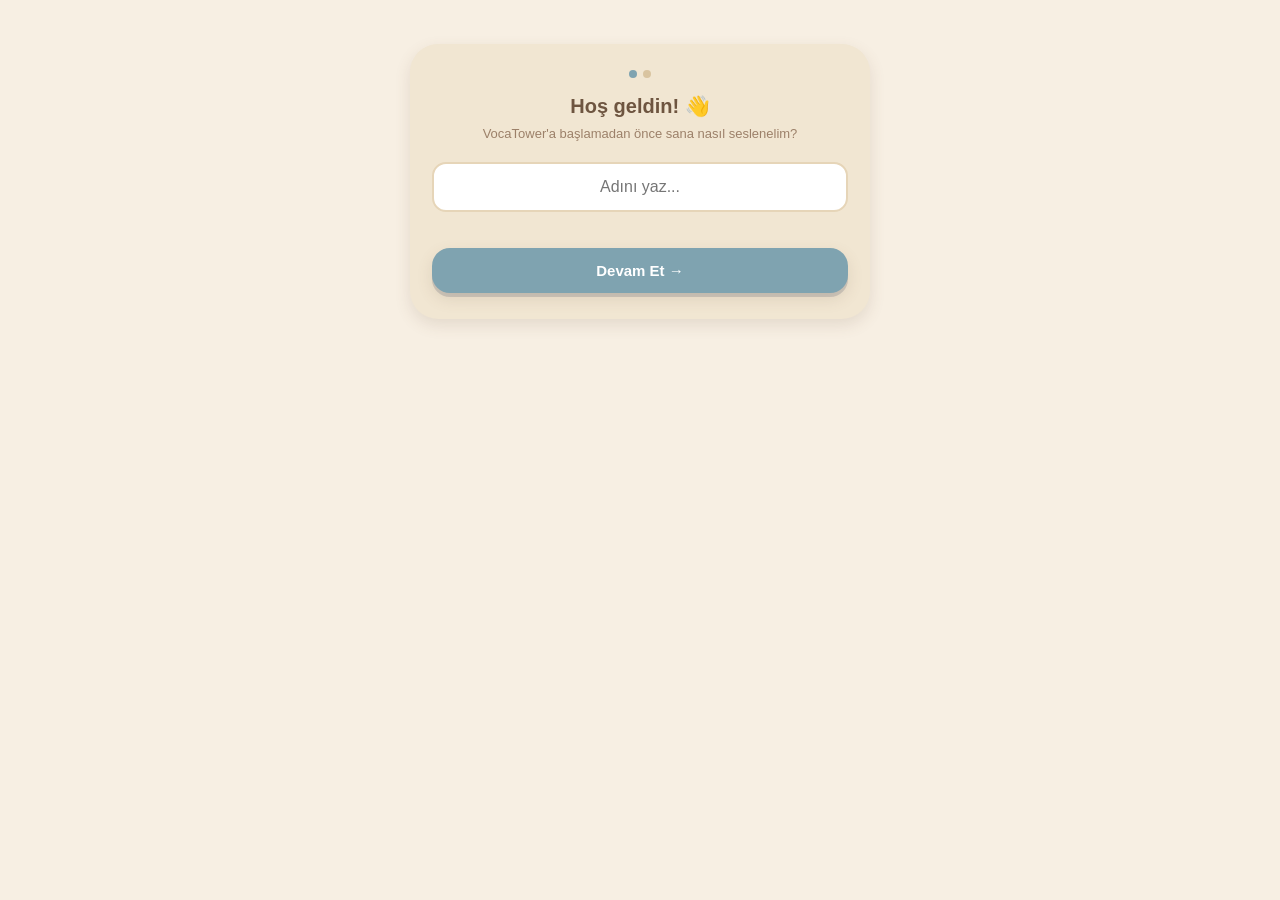
==== game/index.html @ 61311dfa "feat: add global manual difficulty levels" ====
<!DOCTYPE html>
<html lang="tr">
<head>
<meta charset="UTF-8">
<meta name="viewport" content="width=device-width, initial-scale=1.0">
<title>VocaTower — Kelime Kulesi</title>
<link rel="stylesheet" href="../assets/css/frei-games-design-system.css">
<style>
  /* Frei Games kil (clay) tasarım sistemi tokenlarına eşlenir — bkz.
     assets/css/frei-games-design-system.css. Eski değişken adları (--bg,
     --card, --ink vb.) korunur çünkü onlarca bileşen zaten bunları
     kullanıyor; sadece tanımları yeni tokenlara işaret eder. */
  :root{
    --bg:var(--fg-bg-app); --card:var(--fg-bg-surface); --ink:var(--fg-text-primary); --ink-soft:var(--fg-text-secondary);
    --blue:var(--fg-accent-secondary); --green:var(--fg-accent-tertiary); --purple:var(--fg-accent-quaternary); --amber:var(--fg-accent-gold);
    --red-soft:var(--fg-state-error); --radius:var(--fg-radius-lg); --shadow:var(--fg-shadow-md);
  }
  *{margin:0;padding:0;box-sizing:border-box;-webkit-tap-highlight-color:transparent;}
  body{font-family:Inter,'Segoe UI',Roboto,Arial,sans-serif;background:var(--bg);color:var(--ink);min-height:100vh;display:flex;justify-content:center;}
  #app{width:100%;max-width:560px;padding:16px 16px 40px;}
  .hidden{display:none !important;}
  .sr-only{position:absolute;width:1px;height:1px;padding:0;margin:-1px;overflow:hidden;clip:rect(0,0,0,0);white-space:nowrap;border:0;}

  /* Profile Header: one identity row (avatar + name/level) plus one
     stats row (resource pills grouped tightly, status indicators grouped
     tightly, separated from each other) — same markup reflows at every
     width via flex-wrap, no separate mobile/desktop structure. */
  .topbar{display:flex;flex-wrap:wrap;align-items:center;gap:12px 14px;background:var(--card);border-radius:var(--radius);padding:14px 16px;box-shadow:var(--shadow);margin-bottom:14px;}
  .tb-identity{display:flex;align-items:center;gap:12px;flex:1 1 auto;min-width:0;}
  .avatar{width:56px;height:56px;border-radius:50%;object-fit:cover;border:2.5px solid #D9C4A0;flex-shrink:0;background:#EFE0C8;display:flex;align-items:center;justify-content:center;overflow:hidden;}
  .avatar img{width:100%;height:100%;object-fit:cover;display:block;}
  .topbar .who{flex:1;min-width:0;}
  .topbar .name{margin:0;font-weight:700;font-size:16px;line-height:1.25;overflow:hidden;text-overflow:ellipsis;white-space:nowrap;}
  .topbar .lvl{margin:2px 0 0;font-size:12px;color:var(--ink-soft);line-height:1.3;}
  .tb-stats{display:flex;flex-wrap:wrap;align-items:center;justify-content:space-between;gap:10px;flex:1 1 100%;}
  .tb-resources{display:flex;flex-wrap:wrap;align-items:center;gap:8px;}
  .tb-status{display:flex;flex-wrap:wrap;align-items:center;gap:8px;}
  .xp-pill{background:#F0EBDD;border-radius:14px;padding:6px 12px;font-size:13px;font-weight:700;color:#7C5C1C;white-space:nowrap;}
  .gold-pill{background:#FFF3D9;border-radius:14px;padding:6px 12px;font-size:13px;font-weight:700;color:#7A510C;white-space:nowrap;}
  .badge-pill{background:#EAF5EF;border-radius:14px;padding:6px 12px;font-size:13px;font-weight:700;color:#3E7A5A;white-space:nowrap;}
  .settings-btn{border:none;background:#EFE0C8;width:38px;height:38px;border-radius:12px;font-size:16px;cursor:pointer;flex-shrink:0;}

  /* ---------- İLK KURULUM (ONBOARDING) ---------- */
  .onb-wrap{max-width:460px;margin:24px auto;background:var(--card);border-radius:var(--radius);box-shadow:var(--shadow);padding:26px 22px;text-align:center;}
  .onb-wrap h1{font-size:20px;margin-bottom:6px;}
  .onb-wrap .onb-sub{font-size:13px;color:var(--ink-soft);margin-bottom:18px;line-height:1.5;}
  .onb-step{display:none;}
  .onb-step.on{display:block;}
  .onb-input{width:100%;border:2.5px solid #E6D5B8;border-radius:14px;padding:14px;font-size:16px;font-family:inherit;text-align:center;color:var(--ink);}
  .onb-input:focus{outline:none;border-color:var(--blue);box-shadow:0 0 0 3px rgba(74,110,155,.3);}
  .onb-error{min-height:20px;color:var(--red-soft);font-weight:700;font-size:13px;margin-top:8px;}
  .difficulty-setting{margin:18px 0 4px;padding:14px;border:1px solid var(--fg-border-soft,#E2D3BC);border-radius:18px;background:var(--fg-bg-surface-sunken,#F4EADB);text-align:left;}
  .difficulty-setting legend{padding:0 6px;font-size:14px;font-weight:800;color:var(--ink);}
  .difficulty-options{display:grid;grid-template-columns:repeat(3,1fr);gap:8px;}
  .difficulty-option{display:flex;align-items:flex-start;gap:7px;min-height:52px;padding:9px 8px;border-radius:13px;background:var(--fg-bg-surface,#FFF9EF);cursor:pointer;}
  .difficulty-option input{margin:3px 0 0;accent-color:var(--blue);}
  .difficulty-option span{display:flex;flex-direction:column;font-size:12px;font-weight:800;line-height:1.25;}
  .difficulty-option small{margin-top:2px;color:var(--ink-soft);font-size:10px;font-weight:600;}
  .onb-preview{display:flex;flex-direction:column;align-items:center;gap:8px;margin:6px 0 18px;}
  .onb-preview .avatar{width:88px;height:88px;border-width:3px;}
  .avatar-grid{display:grid;grid-template-columns:repeat(4,1fr);gap:10px;margin:14px 0;}
  .avatar-opt{border:2.5px solid #E6D5B8;background:#F1E6D2;border-radius:16px;padding:6px;cursor:pointer;display:flex;align-items:center;justify-content:center;transition:border-color .15s,transform .1s;overflow:hidden;}
  .avatar-opt img{width:100%;height:100%;object-fit:cover;display:block;border-radius:10px;}
  .avatar-opt:hover{transform:scale(1.04);}
  .avatar-opt[aria-checked="true"]{border-color:var(--blue);background:#F3E4C8;box-shadow:0 0 0 3px rgba(74,110,155,.3);}
  .avatar-opt:focus-visible{outline:2.5px solid var(--blue);outline-offset:2px;}
  .onb-steps-dots{display:flex;justify-content:center;gap:6px;margin-bottom:16px;}
  .onb-steps-dots span{width:8px;height:8px;border-radius:50%;background:#D9C4A0;}
  .onb-steps-dots span.on{background:var(--blue);}

  /* ---------- ROZETLER ---------- */
  .ach-grid{display:grid;grid-template-columns:repeat(2,1fr);gap:12px;}
  .ach-card{background:var(--fg-bg-surface,var(--card));border-radius:var(--fg-radius-lg,18px);box-shadow:var(--fg-shadow-md,var(--shadow));padding:14px;text-align:center;}
  .ach-card .ach-icon{font-size:34px;margin-bottom:6px;}
  .ach-card .ach-icon-img{width:64px;height:64px;object-fit:contain;margin-bottom:6px;filter:drop-shadow(0 3px 4px rgba(110,85,64,.18));}
  .ach-card .ach-title{font-weight:700;font-size:13.5px;margin-bottom:3px;}
  .ach-card .ach-desc{font-size:11px;color:var(--ink-soft);line-height:1.4;min-height:30px;}
  .ach-card .ach-progress{font-size:11px;color:var(--blue);font-weight:700;margin-top:6px;}
  .ach-card .ach-date{font-size:10px;color:var(--ink-soft);margin-top:4px;}
  .ach-card.locked{background:var(--fg-bg-surface-sunken,#E6D5B8);}
  .ach-card.locked .ach-icon-img,.ach-card.locked .ach-icon{opacity:.55;filter:grayscale(.6);}
  .ach-card.locked .ach-title{color:var(--ink-soft);}
  .ach-summary{text-align:center;font-size:13px;color:var(--ink-soft);margin-bottom:12px;font-weight:700;}
  .feedback-link{text-align:center;margin-top:18px;}
  .feedback-link a{color:var(--blue);font-weight:700;font-size:13px;text-decoration:none;}
  .feedback-link a:hover{text-decoration:underline;}
  @media (min-width:700px){ .ach-grid{grid-template-columns:repeat(4,1fr);} }

  /* ---------- BİNA YOLCULUĞU ---------- */
  .bj-summary{text-align:center;margin-bottom:16px;}
  .bj-summary .bj-pct{font-size:32px;font-weight:800;color:var(--blue);}
  .bj-summary .bj-sub{font-size:12.5px;color:var(--ink-soft);margin-top:2px;}
  .bj-list{display:flex;flex-direction:column;gap:10px;}
  .bj-card{background:var(--card);border-radius:18px;box-shadow:var(--shadow);padding:14px 16px;display:flex;align-items:center;gap:14px;}
  .bj-card.current{border:2px solid var(--blue);}
  .bj-card.done{opacity:.75;}
  .bj-card.locked{opacity:.45;filter:grayscale(.6);}
  .bj-icon{font-size:30px;width:42px;text-align:center;flex-shrink:0;}
  .bj-info{flex:1;min-width:0;}
  .bj-name{font-weight:700;font-size:14px;}
  .bj-city{font-size:11px;color:var(--ink-soft);margin-bottom:6px;}
  .bj-bar{height:8px;border-radius:5px;background:#E6D5B8;overflow:hidden;}
  .bj-bar-fill{height:100%;background:var(--blue);border-radius:5px;transition:width .4s;}
  .bj-floors{font-size:10.5px;color:var(--ink-soft);margin-top:4px;font-weight:700;}
  .bj-status{font-size:20px;flex-shrink:0;}

  /* ---------- KELİME TEKRARI ---------- */
  .rv-summary{text-align:center;font-size:13px;color:var(--ink-soft);margin-bottom:12px;font-weight:700;}
  .rv-list{display:flex;flex-direction:column;gap:10px;}
  .rv-card{background:var(--card);border-radius:18px;box-shadow:var(--shadow);padding:14px 16px;}
  .rv-word{font-weight:800;font-size:17px;}
  .rv-tr{font-size:13px;color:var(--ink-soft);margin-top:2px;}
  .rv-ex{font-size:12.5px;margin-top:8px;line-height:1.5;}
  .rv-ex .rv-ex-en{font-style:italic;}
  .rv-ex .rv-ex-tr{color:var(--ink-soft);}
  .rv-meta{display:flex;gap:8px;margin-top:8px;font-size:10.5px;color:var(--ink-soft);}
  .rv-empty{text-align:center;padding:40px 16px;color:var(--ink-soft);}

  .badge-unlock-card{padding-top:34px;}
  .badge-unlock-icon{font-size:54px;margin-bottom:6px;animation:badgePop .6s cubic-bezier(.2,.9,.3,1.3);}
  .badge-unlock-icon-img{width:88px;height:88px;object-fit:contain;margin-bottom:6px;animation:badgePop .6s cubic-bezier(.2,.9,.3,1.3);filter:drop-shadow(0 4px 6px rgba(110,85,64,.2));}
  @keyframes badgePop{0%{transform:scale(0) rotate(-15deg);opacity:0}60%{transform:scale(1.15) rotate(6deg);opacity:1}100%{transform:scale(1) rotate(0)}}
  .badge-unlock-title{font-size:18px;font-weight:700;color:var(--blue);margin:4px 0;}
  .badge-unlock-reward{font-size:15px;font-weight:700;color:#7A510C;margin-top:10px;}

  /* ---------- SONUÇ EKRANI v3 (tüm oyunlarda TEK paylaşılan bitiş ekranı,
     tüm modlar dahil Gökdelen Bilgini — ayrıcalıklı ikinci bir tasarım yok) ---------- */
  .result-wrap{position:relative;padding:50px 6px 20px;max-width:460px;margin:0 auto;}
  .rc-confetti{position:absolute;inset:0;pointer-events:none;overflow:visible;}
  .rc-confetti span{position:absolute;width:9px;height:20px;border-radius:6px;opacity:.9;animation:confettiFloat 3.4s ease-in-out infinite;}
  .rc-confetti span:nth-child(1){left:1%;top:10%;background:#7FA3B0;transform:rotate(-20deg);animation-delay:0s;}
  .rc-confetti span:nth-child(2){left:9%;top:34%;background:#E0AE4D;transform:rotate(15deg);animation-delay:.25s;}
  .rc-confetti span:nth-child(3){left:3%;top:58%;background:#E08A5B;transform:rotate(-30deg);animation-delay:.5s;}
  .rc-confetti span:nth-child(4){left:13%;top:78%;background:#8FAE87;transform:rotate(24deg);animation-delay:.75s;}
  .rc-confetti span:nth-child(5){left:24%;top:6%;background:#B3A1C7;transform:rotate(-12deg);animation-delay:1s;}
  .rc-confetti span:nth-child(6){right:1%;top:9%;background:#E08A5B;transform:rotate(18deg);animation-delay:.1s;}
  .rc-confetti span:nth-child(7){right:8%;top:32%;background:#7FA3B0;transform:rotate(-24deg);animation-delay:.4s;}
  .rc-confetti span:nth-child(8){right:2%;top:56%;background:#B3A1C7;transform:rotate(30deg);animation-delay:.65s;}
  .rc-confetti span:nth-child(9){right:12%;top:76%;background:#E0AE4D;transform:rotate(-16deg);animation-delay:.9s;}
  .rc-confetti span:nth-child(10){right:22%;top:4%;background:#8FAE87;transform:rotate(20deg);animation-delay:1.2s;}
  .rc-confetti span:nth-child(11){left:38%;top:1%;background:#E0AE4D;transform:rotate(-22deg);animation-delay:.35s;}
  .rc-confetti span:nth-child(12){right:36%;top:2%;background:#7FA3B0;transform:rotate(26deg);animation-delay:.85s;}
  .rc-confetti span:nth-child(13){left:18%;top:90%;background:#E08A5B;transform:rotate(12deg);animation-delay:1.1s;}
  .rc-confetti span:nth-child(14){right:18%;top:92%;background:#B3A1C7;transform:rotate(-18deg);animation-delay:1.4s;}
  @keyframes confettiFloat{0%,100%{transform:translateY(0) rotate(var(--r,0deg));}50%{transform:translateY(-8px) rotate(var(--r,0deg));}}

  .result-card{position:relative;background:var(--fg-bg-surface,var(--card));border-radius:34px;box-shadow:0 4px 0 rgba(110,85,64,.14),0 18px 36px rgba(110,85,64,.2);padding:56px 22px 24px;text-align:center;animation:cardIn .35s cubic-bezier(.2,.9,.3,1.2);}
  .rc-badge{position:absolute;top:-40px;left:50%;transform:translateX(-50%);width:84px;height:84px;border-radius:50%;background:var(--fg-bg-surface,#fff);box-shadow:0 4px 0 rgba(110,85,64,.16),0 10px 18px rgba(110,85,64,.26);display:flex;align-items:center;justify-content:center;border:5px solid var(--fg-bg-app,var(--bg));}
  .rc-badge-emoji{font-size:38px;}
  .rc-badge-img{width:56px;height:56px;object-fit:contain;}
  .rc-title{font-size:23px;font-weight:800;color:var(--ink);margin-bottom:8px;line-height:1.3;}
  .rc-stat{font-size:15px;color:var(--ink-soft);font-weight:700;margin-bottom:14px;}

  /* performans özeti: doğru/toplam + doğruluk yüzdesi (toplam mevcutsa) */
  .rc-perf{display:flex;flex-direction:column;align-items:center;margin-bottom:18px;}
  .rc-perf-frac{font-size:32px;font-weight:800;color:var(--ink);line-height:1;}
  .rc-perf-slash{margin:0 4px;color:var(--ink-soft);font-weight:600;}
  .rc-perf-label{font-size:12px;color:var(--ink-soft);font-weight:700;margin-top:2px;}
  .rc-perf-acc{margin-top:6px;display:inline-block;font-size:13px;font-weight:800;color:#7A510C;background:#FFF3D9;border-radius:999px;padding:3px 12px;}

  /* kazanılan XP/Altın: toplam öne çıkar, döküm ikincil kalır */
  .rc-rewards{margin-bottom:14px;}
  .rc-reward-row{display:flex;gap:10px;justify-content:center;flex-wrap:wrap;margin-bottom:8px;}
  .rc-reward-chip{display:flex;align-items:center;gap:6px;background:var(--fg-bg-surface-sunken,#F1E6D2);border-radius:999px;padding:8px 16px;font-size:16px;font-weight:800;box-shadow:inset 0 1px 3px rgba(110,85,64,.08);}
  .rc-reward-chip-icon{font-size:17px;}
  .rc-reward-chip--xp{color:var(--fg-accent-tertiary,var(--green));}
  .rc-reward-chip--gold{color:#7A510C;}
  .rc-reward-detail{font-size:12.5px;color:var(--ink-soft);font-weight:600;display:flex;flex-direction:column;gap:2px;padding:0 6px;}
  .rc-reward-detail .rw-line{display:flex;justify-content:space-between;gap:8px;padding:2px 0;}

  /* ilerleme: kule (bina) ilerlemesi ile kelime hedefi ilerlemesi ayrı ayrı */
  .rc-progress-section{background:var(--fg-bg-surface-sunken,#F1E6D2);border-radius:22px;padding:16px 18px;margin-bottom:14px;text-align:center;box-shadow:inset 0 1px 3px rgba(110,85,64,.08);}
  .rc-motiv{font-size:14px;font-weight:800;margin-bottom:12px;line-height:1.4;color:var(--ink);}
  .rc-progress-block{text-align:left;margin-bottom:12px;}
  .rc-progress-block:last-child{margin-bottom:0;}
  .rc-progress-head{display:flex;align-items:center;gap:6px;font-size:12.5px;font-weight:800;color:var(--ink);margin-bottom:5px;}
  .rc-progress-icon{font-size:14px;flex-shrink:0;}
  .rc-progress-title{flex:1;min-width:0;overflow:hidden;text-overflow:ellipsis;white-space:nowrap;}
  .rc-progress-pct{color:var(--ink-soft);font-weight:700;flex-shrink:0;}
  .rc-bar{height:14px;border-radius:999px;background:var(--fg-bg-surface,#E6D5B8);overflow:hidden;box-shadow:inset 0 2px 4px rgba(110,85,64,.14);}
  .rc-bar-fill{display:block;height:100%;border-radius:999px;width:0%;transition:width 1s cubic-bezier(.2,.8,.3,1);}
  .rc-bar-fill--tower{background:linear-gradient(90deg,#B3A1C7,#8FAE87);}
  .rc-bar-fill--words{background:linear-gradient(90deg,#72B396,#9BD0B6);}
  .rc-progress-caption{font-size:11.5px;font-weight:700;margin-top:5px;color:var(--ink-soft);}
  .rc-remaining{font-size:11.5px;font-weight:700;margin-top:5px;color:var(--ink);}

  .rc-cta{margin-top:6px;font-size:17px;min-height:44px;}
  .rc-cta:focus-visible{outline:3px solid var(--blue);outline-offset:2px;}

  @media (prefers-reduced-motion:reduce){
    .rc-confetti span{animation:none;}
    .result-card{animation:none;}
    .rc-bar-fill{transition:none;}
  }

  .tower-card{background:linear-gradient(180deg,#D9CDEA 0%,#F7EFE3 100%);border-radius:var(--radius);box-shadow:var(--shadow);padding:20px 18px;margin-bottom:16px;display:flex;gap:20px;align-items:center;overflow:hidden;position:relative;}
  .tower-card::before{content:'';position:absolute;top:-30px;right:-30px;width:110px;height:110px;border-radius:50%;background:radial-gradient(circle,#FFF3D9 0%,transparent 70%);opacity:.8;}
  .bk-wrap{display:flex;flex-direction:column;align-items:center;flex-shrink:0;position:relative;z-index:1;}
  .bk{width:96px;height:238px;}
  .bk-ghost{fill:#EDE0CB;stroke:#D8C6AA;stroke-width:1;}
  .bk-fill{fill:url(#bkGrad);}
  #bkClipRect{transition:y 1.1s cubic-bezier(.2,.8,.3,1), height 1.1s cubic-bezier(.2,.8,.3,1);}
  /* Tower Progress Card caption: explicit hierarchy so the primary
     progress value (floor count) reads first, current building second,
     overall % third — no reliance on default element margins. */
  .bk-cap{margin:10px 0 0;max-width:96px;text-align:center;}
  .bk-floor-line{font-size:20px;font-weight:800;color:var(--ink);line-height:1.15;}
  .bk-floor-unit{margin-left:4px;font-size:11.5px;font-weight:700;color:var(--ink-soft);}
  .bk-building-line{margin:4px 0 0;font-size:12.5px;font-weight:700;color:var(--ink);line-height:1.3;}
  .bk-pct-line{margin:2px 0 0;font-size:11px;font-weight:700;color:var(--ink-soft);}
  .tower-info{flex:1;min-width:0;position:relative;z-index:1;}
  .tower-info h2{margin:0 0 6px;font-size:18px;line-height:1.25;}
  .tower-info p{margin:0 0 12px;font-size:13px;color:var(--ink-soft);line-height:1.55;}
  .tower-info b{color:var(--blue);}

  .goal-line{margin:0;padding-top:10px;border-top:1px solid var(--fg-border-soft,transparent);}
  .goal-text{margin:0 0 5px;font-size:12.5px;font-weight:700;}
  .goal-bar{height:14px;background:#EDE0CB;border-radius:8px;overflow:hidden;}
  .goal-fill{height:100%;border-radius:8px;background:linear-gradient(90deg,#72B396,#9BD0B6);width:0%;transition:width 1.2s cubic-bezier(.2,.8,.3,1);position:relative;}

  .grid{display:grid;grid-template-columns:1fr 1fr;gap:14px;}
  /* ---------- VTGameCard: single reusable game-mode card, used by
     every mode on the Home grid (see VTGameCard() in JS). Spacing below
     is fully explicit (no reliance on default h3/p browser margins) so
     the vertical rhythm is deliberate and consistent on every card. ---------- */
  .cat{position:relative;border:none;cursor:pointer;text-align:left;background:var(--fg-bg-surface,var(--card));border-radius:var(--fg-radius-lg,var(--radius));padding:16px;box-shadow:var(--fg-shadow-md,var(--shadow));display:flex;flex-direction:column;transition:transform .12s ease,box-shadow .12s ease;font-family:inherit;color:var(--ink);border:1px solid var(--fg-border-soft,transparent);}
  .cat:active{transform:scale(.96) translateY(1px);box-shadow:var(--fg-shadow-sm,var(--shadow));}
  .cat h3{margin:0 0 3px;font-size:15px;font-weight:800;letter-spacing:-.1px;line-height:1.25;}
  .cat p{margin:0;font-size:11.5px;color:var(--ink-soft);line-height:1.42;}
  .cat .favorite{position:absolute;top:25px;right:16px;width:34px;height:34px;border-radius:50%;border:none;padding:0;font-size:18px;display:flex;align-items:center;justify-content:center;background:var(--fg-bg-surface-sunken,#F3E9D6);box-shadow:inset 0 -2px 3px rgba(110,85,64,.12);cursor:pointer;}
  .cat .mode-icon-wrap{line-height:0;margin:0 0 10px;}
  .cat .mode-icon{width:52px;height:52px;object-fit:contain;display:block;filter:drop-shadow(0 3px 4px rgba(110,85,64,.18));}
  .cat .category-pill{align-self:flex-start;display:inline-block;margin:0 0 6px;font-size:10.5px;font-weight:700;color:#fff;padding:4px 11px;border-radius:999px;letter-spacing:.4px;}
  .cat.b .category-pill{background:var(--fg-accent-secondary,var(--blue));} .cat.g .category-pill{background:var(--fg-accent-tertiary,var(--green));}
  .cat.p .category-pill{background:var(--fg-accent-quaternary,var(--purple));} .cat.a .category-pill{background:var(--fg-accent-gold,var(--amber));}
  .cat .card-spacer{flex:1 1 auto;min-height:8px;}
  .cat .level-row{display:flex;justify-content:space-between;align-items:baseline;font-size:11px;font-weight:700;color:var(--ink-soft);margin:0 0 6px;}
  .cat .progress-track{height:9px;border-radius:999px;background:var(--fg-bg-surface-sunken,#E6D5B8);overflow:hidden;}
  .cat .progress-fill{height:100%;border-radius:999px;background:var(--fg-accent-tertiary,var(--green));transition:width .5s ease;}

  /* ---------- SEVİYE HARİTASI (painted checkpoint architecture) ----------
     The 1536x1024 background is the only visible road. The stage preserves
     that exact intrinsic ratio, and nodes share its normalized coordinates. */
  .lm-summary{text-align:center;margin-bottom:18px;}
  .lm-summary .lm-pct{font-size:30px;font-weight:800;color:var(--fg-accent-secondary,var(--blue));}
  .lm-summary .lm-sub{font-size:12.5px;color:var(--ink-soft);margin-top:2px;}
  .lm-stage{position:relative;width:100%;max-width:1180px;margin:0 auto;overflow:visible;aspect-ratio:3/2;--lm-node:28px;}
  @media (min-width:700px){.lm-stage{--lm-node:42px;}}
  @media (min-width:1024px){.lm-stage{--lm-node:54px;}}
  .lm-world-bg{position:absolute;inset:0;width:100%;height:100%;object-fit:contain;display:block;pointer-events:none;user-select:none;z-index:0;}
  .lm-node-wrap{position:absolute;width:var(--lm-node);height:var(--lm-node);transform:translate(-50%,-50%);z-index:1;}
  /* background-size:135% tek bir paylaşılan yakınlaştırma: üretim rozet
     PNG'lerinin (tamamlandı/mevcut/kilitli/normal) tuval içinde gereksiz
     boş halka bıraktığı ölçüldü; 135% zoom bunu ~%90-100'e çıkarıp ince
     bir çerçeve payı bırakır — PNG'ler değişmedi, tüm durumlar için tek
     paylaşılan kural, tüm kırılım noktalarında geçerli. */
  .lm-node{width:var(--lm-node);height:var(--lm-node);border-radius:50%;display:flex;align-items:center;justify-content:center;font-weight:800;color:#fff;background:var(--fg-bg-surface-sunken,#E6D5B8) center/135% no-repeat;box-shadow:var(--fg-shadow-sm,0 2px 6px rgba(0,0,0,.08));border:none;cursor:pointer;font-family:inherit;position:relative;z-index:1;flex-shrink:0;text-shadow:0 1px 3px rgba(0,0,0,.45);}
  .lm-node.locked{background-image:url('../assets/images/ui/levelmap/level_node_locked.png');color:var(--fg-text-faint,#A08966);cursor:not-allowed;box-shadow:none;}
  .lm-node.done{background-image:url('../assets/images/ui/levelmap/level_node_completed.png');}
  .lm-node.current{background-image:url('../assets/images/ui/levelmap/level_node_current.png');animation:lmPulse 1.6s ease-in-out infinite;}
  @keyframes lmPulse{0%,100%{transform:scale(1);box-shadow:0 0 0 0 rgba(179,161,199,.4);}50%{transform:scale(1.1);box-shadow:0 0 0 12px rgba(179,161,199,0);}}
  .lm-node-tooltip{position:absolute;left:50%;bottom:calc(100% + 5px);transform:translateX(-50%) translateY(2px);z-index:3;pointer-events:none;visibility:hidden;opacity:0;white-space:nowrap;background:rgba(51,65,92,.94);color:#fff;border-radius:6px;padding:3px 6px;font-size:10px;line-height:1.2;font-weight:700;text-align:center;box-shadow:var(--fg-shadow-sm,0 2px 6px rgba(0,0,0,.08));transition:opacity .12s ease,transform .12s ease;}
  @media (hover:hover){.lm-node-wrap:hover .lm-node-tooltip{visibility:visible;opacity:1;transform:translateX(-50%) translateY(0);}}
  .lm-node:focus-visible + .lm-node-tooltip{visibility:visible;opacity:1;transform:translateX(-50%) translateY(0);}
  @media (prefers-reduced-motion:reduce){.lm-node-tooltip{transition:none;}}
  /* .lm-character: mevcut düğümün yanında oyuncunun seçtiği avatarı
     gösterir (window.renderAvatarImage ile aynı yardımcı, Ana Sayfa
     profil başlığıyla aynı kaynak/geri dönüş davranışı). img kendi
     içinde width/height:100% + border-radius:inherit kullanıyor, bu
     yüzden bu kutunun genişlik/yükseklik/border-radius tanımlı olması
     gerekiyor. Ölçü --lm-node'a bağlı, statik. Düğümün alt-sağ kenarına
     indirilip halkaya hafifçe bindirilerek "güzergah üzerinde duruyor"
     hissi verilir; .lm-character-shadow (overflow'suz ayrı bir kardeş
     öğe) altına küçük bir gölge ekler. Düğüm sanatının/etiketin üstüne
     binmez. */
  .lm-character-shadow{position:absolute;top:calc(var(--lm-node)*0.86);right:calc(var(--lm-node)*-0.08);width:calc(var(--lm-node)*0.3);height:calc(var(--lm-node)*0.1);background:rgba(35,25,15,.24);border-radius:50%;filter:blur(1px);z-index:1;}
  .lm-character{position:absolute;top:calc(var(--lm-node)*0.5);right:calc(var(--lm-node)*-0.32);width:calc(var(--lm-node)*0.46);height:calc(var(--lm-node)*0.46);border-radius:50%;overflow:hidden;background:var(--fg-bg-surface-sunken,#E6D5B8);border:2px solid var(--fg-bg-surface,#fff);box-shadow:var(--fg-shadow-sm,0 2px 5px rgba(0,0,0,.3));z-index:1;}
  /* Efsane (legend) bilinçli olarak küçük/ortalanmış tutulur, sahnenin
     ALTINDA (normal akışta) kalır — güzergahla asla çakışmaz. */
  .lm-legend{display:flex;flex-direction:column;gap:6px;align-items:flex-start;margin:20px auto 0;max-width:280px;background:var(--fg-bg-surface,var(--card));border-radius:14px;padding:10px 14px;box-shadow:var(--fg-shadow-sm,var(--shadow));}
  .lm-legend div{font-size:11.5px;font-weight:700;color:var(--ink-soft);display:flex;align-items:center;gap:8px;}
  .lm-legend-dot{width:12px;height:12px;border-radius:50%;flex-shrink:0;}
  .lm-legend-dot.done{background:var(--fg-accent-tertiary,var(--green));}
  .lm-legend-dot.current{background:var(--fg-accent-quaternary,var(--purple));}
  .lm-legend-dot.locked{background:var(--fg-bg-surface-sunken,#E6D5B8);}
  /* Harita, .game-head ile aynı geniş #app içeriğine hizalanabilsin diye
     paylaşılan 660px .gb-single tavanının üzerine çıkar (yalnızca
     #levelMap kapsamında — diğer 14 mod .gb-single'ı etkilenmez).
     Gerçek genişlik zaten üst #app kapsayıcısı tarafından sınırlanır. */
  @media (min-width:700px){
    #levelMap .gb-single{max-width:1180px;}
  }

  .game-head{display:flex;align-items:flex-start;gap:10px;margin-bottom:16px;}
  .back{border:none;background:var(--card);box-shadow:var(--shadow);width:42px;height:42px;border-radius:14px;font-size:18px;cursor:pointer;color:var(--ink);flex-shrink:0;}
  .game-head-text{flex:1;min-width:0;padding-top:2px;}
  .game-title{font-size:16px;font-weight:800;}
  .game-subtitle{font-size:11px;color:var(--ink-soft);margin-top:4px;letter-spacing:.4px;font-weight:700;text-transform:uppercase;line-height:1.4;min-height:14px;}
  .timer{background:var(--card);border-radius:14px;padding:8px 14px;font-weight:700;box-shadow:var(--shadow);font-size:14px;min-width:60px;text-align:center;flex-shrink:0;}
  .timer.low{color:var(--red-soft);}
  .score-pill{background:var(--card);border-radius:14px;padding:8px 14px;font-weight:700;box-shadow:var(--shadow);font-size:14px;flex-shrink:0;align-self:center;}
  .quiz-timed-status{display:none;flex-direction:column;align-items:center;margin:-2px 0 18px;}
  #quiz.timed-mode .quiz-timed-status{display:flex;}
  #quiz.timed-mode .timer{font-size:30px;line-height:1;min-width:92px;padding:12px 18px;}
  .quiz-correct-progress{position:relative;width:min(400px,calc(100% - 32px));margin-top:12px;padding:12px 18px 11px;border:2px solid rgba(91,184,138,.28);border-radius:22px;background:linear-gradient(145deg,var(--card),#F2F8F3);box-shadow:var(--shadow);text-align:center;}
  .quiz-correct-label{color:var(--ink-soft);font-size:10.5px;font-weight:900;letter-spacing:1.3px;line-height:1;}
  .quiz-correct-count{color:var(--green);font-size:52px;font-weight:900;line-height:.95;margin:3px 0 4px;text-shadow:0 2px 0 rgba(255,255,255,.8);}
  .quiz-correct-status{min-height:17px;color:var(--ink);font-size:12.5px;font-weight:800;line-height:1.3;}
  .quiz-milestones{display:flex;justify-content:center;gap:24px;margin-top:9px;}
  .quiz-milestone{display:flex;align-items:center;justify-content:center;width:28px;height:28px;border-radius:50%;background:#E6D5B8;color:var(--ink-soft);border:2px solid rgba(160,137,102,.22);font-size:10px;font-weight:900;box-shadow:inset 0 1px 2px rgba(51,65,92,.08);transition:transform .2s ease,background .2s ease,color .2s ease,box-shadow .2s ease;}
  .quiz-milestone.complete{background:var(--green);color:#fff;border-color:rgba(255,255,255,.55);box-shadow:0 3px 8px rgba(91,184,138,.3);}
  @keyframes quizCorrectPop{0%{transform:scale(1);}50%{transform:scale(1.12);}100%{transform:scale(1);}}
  @keyframes quizScoreRing{0%,100%{box-shadow:var(--shadow),0 0 0 0 rgba(91,184,138,0);}50%{box-shadow:var(--shadow),0 0 0 7px rgba(91,184,138,.14);}}
  @keyframes quizMilestonePulse{0%,100%{transform:scale(1);}50%{transform:scale(1.16);}}
  .quiz-correct-count.pop{animation:quizCorrectPop .26s ease-out;}
  .quiz-correct-progress.score-updated{animation:quizScoreRing .42s ease-out;}
  .quiz-correct-progress.milestone-pulse{animation:quizCorrectPop .48s ease-out;}
  .quiz-milestone.reached{animation:quizMilestonePulse .48s ease-out;}
  @media (max-width:480px){
    .quiz-correct-progress{padding:10px 14px 9px;border-radius:20px;}
    .quiz-correct-count{font-size:44px;}
    .quiz-milestones{margin-top:7px;}
  }
  @media (prefers-reduced-motion:reduce){
    .quiz-milestone{transition:none;}
    .quiz-correct-count.pop,.quiz-correct-progress.score-updated,.quiz-correct-progress.milestone-pulse,.quiz-milestone.reached{animation:none;}
  }

  .qcard{background:var(--card);border-radius:var(--fg-radius-xl,var(--radius));box-shadow:var(--shadow);padding:34px 24px;margin-bottom:20px;text-align:center;}
  .qcard .hint{margin:0 0 10px;font-size:11.5px;color:var(--ink-soft);letter-spacing:.5px;font-weight:700;}
  .q-en{margin:0;font-size:24px;line-height:1.35;font-weight:800;letter-spacing:-.2px;}
  .q-tr{margin:16px 0 0;font-size:14.5px;color:var(--ink-soft);line-height:1.5;}
  .w{cursor:pointer;border-bottom:1.5px dotted #B9C9DC;border-radius:4px;padding:0 1px;}
  .w:active,.w.hl{background:#FFF3D9;border-bottom-color:var(--amber);}
  .w:focus-visible{outline:2px solid var(--blue);outline-offset:1px;}
  .big-emoji{font-size:76px;line-height:1;margin:6px 0;}
  .speak-btn{background:none;border:none;padding:0;cursor:pointer;font-family:inherit;display:block;margin-left:auto;margin-right:auto;}
  .speak-btn:focus-visible{outline:2.5px solid var(--blue);outline-offset:4px;border-radius:12px;}

  #bubble{position:fixed;z-index:99;background:#5C3D25;color:#fff;padding:8px 14px;border-radius:12px;font-size:14px;font-weight:600;box-shadow:0 6px 18px rgba(51,65,92,.3);pointer-events:none;transform:translate(-50%,-115%);max-width:260px;text-align:center;line-height:1.4;}
  #bubble::after{content:'';position:absolute;left:50%;bottom:-6px;transform:translateX(-50%);border:7px solid transparent;border-top-color:#5C3D25;border-bottom:none;}
  #bubble .b-en{color:#F5D9A8;}

  .opts{display:grid;gap:12px;}
  .opts.two-col{grid-template-columns:1fr 1fr;}
  .opt{border:2.5px solid #E6D5B8;background:var(--card);border-radius:18px;padding:15px 12px;min-height:44px;font-size:15px;font-weight:600;line-height:1.35;cursor:pointer;text-align:center;font-family:inherit;color:var(--ink);transition:border-color .15s,border-width .15s,transform .1s,box-shadow .1s;box-shadow:0 3px 0 rgba(51,65,92,.06);}
  .opt:hover{border-color:#D9C4A0;transform:translateY(-1px);box-shadow:0 4px 0 rgba(51,65,92,.08);}
  .opt:focus-visible{outline:3px solid var(--blue);outline-offset:2px;}
  .opt:active{transform:translateY(2px) scale(.98);box-shadow:0 1px 0 rgba(51,65,92,.06);}
  .opt small{display:block;font-weight:500;font-size:11.5px;color:var(--ink-soft);margin-top:4px;}
  .opt .flag{font-size:30px;display:block;margin-bottom:4px;}
  .opt.correct{border-color:var(--green);border-width:3px;background:#EAF5EF;font-weight:800;}
  .opt.wrong{border-color:var(--red-soft);border-width:3px;background:#FBEFEF;text-decoration:line-through;}

  .progress-dots{display:flex;gap:6px;justify-content:center;margin-bottom:14px;flex-wrap:wrap;}
  .dot{width:9px;height:9px;border-radius:50%;background:#D9C4A0;}
  .dot.on{background:var(--blue);} .dot.ok{background:var(--green);} .dot.no{background:var(--red-soft);}

  .letters,.answer-slots{display:flex;flex-wrap:wrap;gap:8px;justify-content:center;margin:12px 0;}
  .letter,.slot{width:44px;height:50px;border-radius:12px;font-size:19px;font-weight:700;display:flex;align-items:center;justify-content:center;font-family:inherit;}
  .letter{background:var(--card);box-shadow:var(--shadow);border:none;cursor:pointer;color:var(--ink);}
  .letter:disabled{opacity:.25;}
  .slot{background:#E6D5B8;color:var(--ink);}
  .slot.filled{background:#EDE9F8;border:2px solid var(--purple);}
  .slot.small{width:34px;height:40px;font-size:16px;}
  .slot.locked{background:var(--amber);color:#fff;border:2px solid var(--amber);}
  .snake-controls{display:flex;gap:10px;justify-content:center;margin-top:14px;flex-wrap:wrap;}

  /* Sentence Builder — Second Safe Increment: word-bank + answer-area
     layout only. Word tokens vary in length, so variable-width clay
     buttons are used here instead of the fixed-width .letter/.slot tiles
     above; visual language (border/shadow/radius) still matches .opt
     for consistency. */
  .sb-answer,.sb-bank{display:flex;flex-wrap:wrap;gap:10px;min-width:0;}
  .sb-answer{justify-content:flex-start;align-content:flex-start;min-height:82px;background:var(--fg-bg-surface-sunken,#E6D5B8);border-radius:16px;padding:12px;margin:14px 0 4px;border:2px solid transparent;}
  .sb-bank{justify-content:center;margin:6px 0 4px;}
  .sb-answer-empty{font-size:13.5px;color:var(--ink-soft);font-weight:600;align-self:center;}
  .sb-word{border:2.5px solid #E6D5B8;background:var(--card);border-radius:16px;min-height:46px;padding:11px 17px;font-size:15.5px;font-weight:700;line-height:1.3;cursor:pointer;font-family:inherit;color:var(--ink);box-shadow:0 3px 0 rgba(51,65,92,.06);transition:transform .1s,box-shadow .1s,opacity .15s ease;max-width:100%;overflow-wrap:break-word;}
  .sb-word:hover{transform:translateY(-1px);}
  .sb-word:active{transform:translateY(2px) scale(.98);box-shadow:0 1px 0 rgba(51,65,92,.06);}
  .sb-word:focus-visible{outline:3px solid var(--blue);outline-offset:2px;}
  @media (min-width:700px){
    #sentenceBuilder .game-body{display:block;}
    #sentenceBuilder .qcard{width:100%;max-width:690px;margin:0 auto 20px;}
    #sentenceBuilder .sb-answer{min-height:112px;padding:16px;}
    #sentenceBuilder .sb-answer,#sentenceBuilder .sb-bank{gap:12px;}
    #sentenceBuilder .sb-word{min-height:48px;padding:12px 19px;font-size:16px;}
  }
  /* Third Safe Increment: seçili banka kelimesi artık DOM'dan kaldırılmıyor
     ya da visibility:hidden ile "atlanarak" gizlenmiyor — opacity ile
     görünmez kılınıyor (yer kaplamaya devam eder, bkz. sbRenderBank yorumu)
     ki yanlış cevapta kelime tam olarak aynı konuma YUMUŞAKÇA geri dönsün. */
  .sb-word-taken{opacity:0;pointer-events:none;}
  .sb-word-placed{background:#EDE9F8;border-color:var(--purple);}
  @keyframes sbPlaceIn{0%{opacity:.45;transform:translateY(5px) scale(.97);}100%{opacity:1;transform:translateY(0) scale(1);}}
  .sb-word-placed.sb-place-in{animation:sbPlaceIn .2s ease-out;}
  @keyframes sbReturnIn{0%{opacity:.35;transform:translateY(-4px) scale(.98);}100%{opacity:1;transform:translateY(0) scale(1);}}
  .sb-word.sb-return-in{animation:sbReturnIn .2s ease-out;}

  /* ---- Third Safe Increment: doğrulama geri bildirimi (izole .sb-*) ---- */
  @keyframes sbShake{
    10%,90%{transform:translateX(-2px);} 20%,80%{transform:translateX(3px);}
    30%,50%,70%{transform:translateX(-5px);} 40%,60%{transform:translateX(5px);}
  }
  .sb-answer.sb-is-wrong{animation:sbShake .3s ease-in-out;background:#FBEFEF;border-color:var(--red-soft,#E08585);}
  .sb-answer.sb-is-correct{background:#EAF5EF;border-color:var(--green,#4E9670);}
  @keyframes sbSettle{0%{transform:scale(1);} 45%{transform:scale(1.08);} 100%{transform:scale(1);}}
  .sb-word-placed.sb-settle{animation:sbSettle .35s ease-out;}
  .sb-combo{display:inline-block;background:var(--fg-accent-quaternary,var(--purple));color:#fff;font-size:12.5px;font-weight:800;border-radius:999px;padding:5px 12px;margin:2px 0 10px;}
  @keyframes sbComboPop{0%{transform:scale(.7);opacity:0;} 60%{transform:scale(1.12);opacity:1;} 100%{transform:scale(1);opacity:1;}}
  .sb-combo-pop{animation:sbComboPop .3s ease-out;}
  @media (prefers-reduced-motion: reduce){
    .sb-answer.sb-is-wrong{animation:none;}
    .sb-word-placed.sb-settle{animation:none;}
    .sb-word-placed.sb-place-in{animation:none;}
    .sb-word.sb-return-in{animation:none;}
    .sb-combo-pop{animation:none;}
    .sb-word{transition:none;}
  }

  .piano{display:flex;justify-content:center;gap:5px;margin:16px 0;}
  .pkey{width:44px;height:120px;border:none;border-radius:0 0 10px 10px;background:linear-gradient(180deg,#FDFDFD,#F0F0F0);box-shadow:0 3px 6px rgba(51,65,92,.15);cursor:pointer;display:flex;align-items:flex-end;justify-content:center;padding-bottom:10px;font-weight:700;font-size:15px;color:var(--ink-soft);font-family:inherit;}
  .pkey:active{background:#FBF3E4;transform:translateY(2px);}
  .note-word{display:flex;gap:8px;justify-content:center;margin:8px 0;flex-wrap:wrap;}

  .btn{border:none;border-radius:18px;padding:14px 22px;font-size:15px;font-weight:700;cursor:pointer;font-family:inherit;color:#fff;background:var(--blue);box-shadow:0 4px 0 rgba(51,65,92,.18),var(--shadow);width:100%;margin-top:8px;transition:transform .1s,box-shadow .1s;}
  .btn:active{transform:translateY(3px);box-shadow:0 1px 0 rgba(51,65,92,.18);}
  .btn.ghost{background:#E6D5B8;color:var(--ink);box-shadow:0 4px 0 rgba(51,65,92,.08);}
  .btn.small{width:auto;padding:10px 16px;font-size:13px;margin:4px;}

  .demo-note{margin-top:18px;text-align:center;font-size:11.5px;color:var(--ink-soft);line-height:1.6;}
  .feedback{min-height:24px;text-align:center;font-weight:700;font-size:14px;margin-top:10px;}
  .feedback.ok{color:#4E9670;} .feedback.no{color:var(--red-soft);}

  /* Hafıza kartları */
  .mem-grid{display:grid;grid-template-columns:repeat(3,1fr);gap:10px;}
  .mem-card{aspect-ratio:3/2.4;border:none;border-radius:14px;font-family:inherit;font-weight:700;font-size:14px;cursor:pointer;background:linear-gradient(135deg,#E08A5B,#B3A1C7);color:#fff;box-shadow:var(--shadow);padding:4px;line-height:1.2;}
  .mem-card.open{background:var(--card);color:var(--ink);border:2.5px solid var(--blue);}
  .mem-card.done{background:#EAF5EF;color:#4E9670;border:2.5px solid var(--green);}
  .mem-card .mc-q{font-size:22px;}
  .mem-card .mc-e{display:block;font-size:26px;line-height:1.2;margin-bottom:2px;}
  .mem-card.open,.mem-card.done{padding:6px 2px;}

  /* Roket yarışı */
  .rocket-track{display:flex;justify-content:center;gap:40px;background:linear-gradient(180deg,#2E3A5C 0%,#5B6E9E 60%,#D9C4A0 100%);border-radius:var(--radius);padding:14px;margin-bottom:14px;box-shadow:var(--shadow);}
  .lane{width:60px;height:180px;background:rgba(255,255,255,.12);border-radius:14px;position:relative;overflow:hidden;}
  .lane .rk{position:absolute;left:50%;transform:translateX(-50%);bottom:0;font-size:30px;transition:bottom .4s ease;}
  .lane .lbl{position:absolute;top:6px;left:0;right:0;text-align:center;font-size:10.5px;color:#fff;font-weight:700;}
  .lane .finish{position:absolute;top:26px;left:6px;right:6px;border-top:2px dashed rgba(255,255,255,.6);}

  /* Çapraz bulmaca */
  .cw-grid{display:grid;gap:4px;justify-content:center;margin:12px 0;}
  .cw-cell{width:40px;height:40px;border-radius:8px;background:var(--card);box-shadow:var(--shadow);display:flex;align-items:center;justify-content:center;font-weight:700;font-size:17px;}
  .cw-cell.void{background:transparent;box-shadow:none;}
  .cw-cell.active{outline:2.5px solid var(--amber);background:#FFF7E8;}
  .cw-cell.locked{background:#EAF5EF;color:#4E9670;}
  .cw-clues{display:flex;flex-wrap:wrap;gap:8px;justify-content:center;margin-bottom:8px;}
  .cw-clue{border:2px solid #E6D5B8;background:var(--card);border-radius:12px;padding:8px 12px;font-size:12.5px;font-weight:700;cursor:pointer;font-family:inherit;color:var(--ink);}
  .cw-clue.sel{border-color:var(--amber);background:#FFF7E8;}
  .cw-clue.done{border-color:var(--green);color:#4E9670;background:#EAF5EF;}

  /* Hikaye */
  .story-text{text-align:left;font-size:16.5px;line-height:2;font-weight:600;}
  .story-tr{text-align:left;font-size:13px;color:var(--ink-soft);line-height:1.7;margin-top:12px;background:#F1E6D2;border-radius:12px;padding:12px;}

  /* Motivasyon balonu */
  .motiv-overlay{position:fixed;inset:0;background:rgba(51,65,92,.4);display:flex;align-items:center;justify-content:center;z-index:200;padding:24px;}
  .motiv-card{background:var(--card);border-radius:26px;padding:28px 22px 24px;max-width:340px;width:100%;text-align:center;box-shadow:0 18px 50px rgba(20,30,50,.35);position:relative;animation:cardIn .35s cubic-bezier(.2,.9,.3,1.2);}
  @keyframes cardIn{from{transform:scale(.7);opacity:0}to{transform:scale(1);opacity:1}}
  .motiv-balloon{font-size:52px;position:absolute;top:-40px;left:50%;transform:translateX(-50%);animation:floatUp 2.6s ease-in-out infinite;}
  @keyframes floatUp{0%,100%{transform:translateX(-50%) translateY(0)}50%{transform:translateX(-50%) translateY(-12px)}}
  .motiv-msg{font-size:15px;font-weight:700;margin:14px 0 6px;line-height:1.45;}
  .motiv-count{font-size:30px;font-weight:700;color:var(--green);margin:6px 0 2px;}
  .motiv-sub{font-size:12.5px;color:var(--ink-soft);margin-bottom:14px;}
  .motiv-goal .goal-bar{height:18px;}
  .motiv-remaining{font-size:12.5px;font-weight:700;margin-top:8px;color:var(--ink);}
  .motiv-close{font-size:11px;color:#A08966;margin-top:14px;}

  /* ---------- ORTAK MASKOT SİSTEMİ ---------- */
  .mascot-host{width:min(100%,460px);margin:20px 0 0 auto;display:flex;align-items:center;justify-content:flex-end;gap:16px;position:relative;z-index:1;background:transparent;border:0;outline:0;}
  .mascot-host.mascot-left{margin-left:0;margin-right:auto;flex-direction:row-reverse;justify-content:flex-start;}
  .mascot-image{display:block;width:auto;height:230px;object-fit:contain;flex:0 0 auto;background:transparent;border:0;outline:0;filter:drop-shadow(0 10px 10px rgba(110,85,64,.2));user-select:none;pointer-events:none;animation:mascotEnter .28s ease-out both;}
  .mascot-bubble{position:relative;min-width:0;max-width:220px;background:var(--card);border:2px solid #E6D5B8;border-radius:20px;padding:14px 42px 14px 16px;box-shadow:var(--shadow);animation:mascotBubbleIn .22s ease-out both;}
  .mascot-bubble::before{content:'';position:absolute;left:-8px;top:50%;width:14px;height:14px;background:var(--card);border-left:2px solid #E6D5B8;border-bottom:2px solid #E6D5B8;transform:translateY(-50%) rotate(45deg);}
  .mascot-host.mascot-left .mascot-bubble::before{left:auto;right:-8px;border:0;border-top:2px solid #E6D5B8;border-right:2px solid #E6D5B8;}
  .mascot-text{font-size:13.5px;font-weight:700;line-height:1.45;color:var(--ink);overflow-wrap:anywhere;}
  .mascot-close{position:absolute;top:2px;right:2px;width:44px;height:44px;border:0;background:transparent;border-radius:14px;color:var(--ink-soft);font-family:inherit;font-size:20px;font-weight:700;line-height:1;cursor:pointer;}
  .mascot-close:hover{background:var(--fg-bg-surface-sunken,#F1E6D2);}
  .mascot-close:focus-visible{outline:3px solid var(--blue);outline-offset:1px;}
  .mascot-action{display:block;width:100%;min-height:44px;margin-top:12px;}
  .mascot-host.mascot-modal{position:fixed;inset:0;width:100%;max-width:none;margin:0;padding:24px;z-index:120;display:flex;flex-direction:column;align-items:center;justify-content:center;gap:14px;background:rgba(51,65,92,.48);}
  .mascot-host.mascot-modal .mascot-image{height:350px;max-width:min(90vw,420px);}
  .mascot-host.mascot-modal .mascot-bubble{width:min(100%,360px);max-width:360px;text-align:center;}
  .mascot-host.mascot-modal .mascot-bubble::before{left:50%;right:auto;top:-8px;border:0;border-left:2px solid #E6D5B8;border-top:2px solid #E6D5B8;transform:translateX(-50%) rotate(45deg);}
  .mascot-host.mascot-modal .mascot-close{display:none;}
  @keyframes mascotEnter{from{opacity:0;transform:translateY(8px) scale(.97);}to{opacity:1;transform:none;}}
  @keyframes mascotBubbleIn{from{opacity:0;transform:translateY(5px);}to{opacity:1;transform:none;}}
  @media (max-width:699px){
    .mascot-host,.mascot-host.mascot-left{width:100%;margin:18px auto 0;justify-content:center;align-items:center;flex-direction:column;gap:10px;}
    .mascot-image{width:auto;height:160px;}
    .mascot-bubble{width:min(100%,220px);max-width:220px;}
    .mascot-bubble::before,.mascot-host.mascot-left .mascot-bubble::before{left:50%;right:auto;top:-8px;border:0;border-left:2px solid #E6D5B8;border-top:2px solid #E6D5B8;transform:translateX(-50%) rotate(45deg);}
    .mascot-host.mascot-modal{padding:16px;gap:10px;}
    .mascot-host.mascot-modal .mascot-image{height:250px;max-width:min(92vw,320px);}
    .mascot-host.mascot-modal .mascot-bubble{width:min(100%,300px);max-width:300px;}
  }
  @media (prefers-reduced-motion:reduce){
    .mascot-image,.mascot-bubble{animation:none;}
  }

  /* ---------- YATAY (LANDSCAPE) DÜZEN ---------- */
  @media (min-width:700px){
    #app{max-width:1100px;padding:20px 24px 40px;}
    #home{display:grid;grid-template-columns:340px 1fr;gap:18px;align-items:start;}
    #home .side{position:sticky;top:20px;}
    .tower-card{margin-bottom:0;flex-direction:column;align-items:center;text-align:center;padding:26px 20px;}
    .bk{width:124px;height:308px;}
    .bk-cap{max-width:124px;}
    .tower-info h2{font-size:19px;}
    .tower-info p{font-size:13.5px;}
    .grid{grid-template-columns:repeat(2,1fr);}
    .demo-note{margin-top:14px;}

    .game-body{display:grid;grid-template-columns:1.15fr 1fr;gap:18px;align-items:start;}
    .game-body > div > .qcard, .game-body > .qcard{margin-bottom:0;}
    .gb-single{max-width:660px;margin:0 auto;}
    .result-wrap{max-width:480px;margin:0 auto;}
    .mem-grid{grid-template-columns:repeat(4,1fr);}
    .mem-card{font-size:15px;}
    .big-emoji{font-size:92px;}
    .lane{height:280px;width:70px;}
    .lane .rk{font-size:36px;}
    .rocket-track{padding:18px;gap:56px;}
    .q-en{font-size:21px;}
    .opt{padding:16px 14px;}
    .pkey{width:52px;height:140px;}
    .story-text{font-size:18px;}
  }

  /* Home game grid: the 700px tier above keeps 2 columns (matches the
     proven ~172px mobile card width, avoiding cramped/wrapped titles at
     tablet widths); 3 columns only once the sidebar+main split has room
     for cards that size comfortably again. */
  @media (min-width:1000px){
    .grid{grid-template-columns:repeat(3,1fr);}
  }
</style>
</head>
<body>
<div id="app" role="main">
  <h1 class="sr-only">VocaTower — Kelime Kulesi</h1>

  <!-- ============ ANA EKRAN ============ -->
  <div id="home">
    <div class="side">
    <div class="topbar">
      <div class="tb-identity">
        <div class="avatar" id="topbarAvatar"></div>
        <div class="who">
          <div class="name" id="topbarName">Kaşif</div>
          <div class="lvl" id="lvlText">Seviye 1 · Çırak Mimar</div>
        </div>
      </div>
      <div class="tb-stats">
        <div class="tb-resources">
          <div class="xp-pill">⭐ <span id="xpText">0</span> XP</div>
          <div class="gold-pill">🪙 <span id="goldText">0</span></div>
        </div>
        <div class="tb-status">
          <div class="badge-pill">🏅 <span id="badgeCountText">0</span></div>
          <button class="settings-btn" id="btnAchievements" onclick="openAchievements()" aria-label="Rozetlerim">🏅</button>
          <button class="settings-btn" id="btnProfileSettings" onclick="openProfileSettings()" aria-label="Profil ayarları">⚙️</button>
        </div>
      </div>
    </div>

    <div class="tower-card" onclick="openBuildingJourney()" role="button" tabindex="0" style="cursor:pointer;" onkeydown="if(event.key==='Enter')openBuildingJourney();">
      <div class="bk-wrap">
        <svg class="bk" viewBox="0 0 120 296" xmlns="http://www.w3.org/2000/svg">
          <defs>
            <linearGradient id="bkGrad" x1="0" y1="1" x2="0" y2="0">
              <stop offset="0" stop-color="#2E3A5C"/>
              <stop offset="0.45" stop-color="#4A6C9B"/>
              <stop offset="0.8" stop-color="#6C97C4"/>
              <stop offset="1" stop-color="#9FC0DE"/>
            </linearGradient>
            <clipPath id="bkClip"><rect id="bkClipRect" x="0" y="292" width="120" height="0"/></clipPath>
          </defs>
          <!-- Silik silüet (hedef) -->
          <polygon class="bk-ghost" points="58,0 62,0 62,38 68,38 68,62 74,62 74,90 80,90 80,118 86,118 86,146 92,146 92,174 98,174 98,202 104,202 104,230 110,230 110,258 115,258 115,292 5,292 5,258 10,258 10,230 16,230 16,202 22,202 22,174 28,174 28,146 34,146 34,118 40,118 40,90 46,90 46,62 52,62 52,38 58,38"/>
          <!-- Dolan gerçek kule -->
          <g clip-path="url(#bkClip)">
            <polygon class="bk-fill" points="58,0 62,0 62,38 68,38 68,62 74,62 74,90 80,90 80,118 86,118 86,146 92,146 92,174 98,174 98,202 104,202 104,230 110,230 110,258 115,258 115,292 5,292 5,258 10,258 10,230 16,230 16,202 22,202 22,174 28,174 28,146 34,146 34,118 40,118 40,90 46,90 46,62 52,62 52,38 58,38"/>
            <g stroke="#FFFFFF" stroke-opacity="0.22" stroke-width="1">
              <line x1="30" y1="146" x2="30" y2="292"/><line x1="45" y1="90" x2="45" y2="292"/>
              <line x1="60" y1="40" x2="60" y2="292"/>
              <line x1="75" y1="90" x2="75" y2="292"/><line x1="90" y1="146" x2="90" y2="292"/>
            </g>
          </g>
          <rect x="0" y="292" width="120" height="4" rx="2" fill="#B9C6D6"/>
        </svg>
        <div class="bk-cap">
          <div class="bk-floor-line"><span id="floorCount">0</span><span class="bk-floor-unit">/ 1000 kat</span></div>
          <div class="bk-building-line"><span id="bkBuildingName">🏢 Flatiron Building</span></div>
          <div class="bk-pct-line">Genel %<span id="bkPct">0</span></div>
        </div>
      </div>
      <div class="tower-info">
        <h2>Bina Yolculuğun 🏗️</h2>
        <p>Her doğru cevap <b>1 kat</b> ekler. <b>10 gerçek gökdelen</b> boyunca ilerle — Flatiron'dan Burj Khalifa'ya! <u>Detaylar için dokun →</u></p>
        <div class="goal-line">
          <div class="goal-text">🎯 Kelime Hedefi: <span id="goalNow">0</span> / <span id="goalMax">1000</span></div>
          <div class="goal-bar"><div class="goal-fill" id="homeGoalFill"></div></div>
        </div>
      </div>
    </div>
    </div>

    <div class="main">
    <div class="grid" id="modeGrid"></div>

    <p class="demo-note">💡 İngilizce cümlelerdeki <u>kelimelere dokun</u>, Türkçesi baloncukta çıksın!<br>🔊 Dinleme oyunları cihazın İngilizce sesini kullanır.</p>
    </div>
  </div>

  <!-- ============ İLK KURULUM (ONBOARDING / PROFİL AYARLARI) ============ -->
  <div id="onboarding" class="hidden">
    <div class="onb-wrap">
      <div class="onb-steps-dots"><span id="onbDot1" class="on"></span><span id="onbDot2"></span></div>

      <div class="onb-step on" id="onbStepName">
        <h1 id="onbNameHeading">Hoş geldin! 👋</h1>
        <p class="onb-sub" id="onbNameSub">VocaTower'a başlamadan önce sana nasıl seslenelim?</p>
        <input class="onb-input" id="onbUsername" type="text" maxlength="16" placeholder="Adını yaz..." autocomplete="off">
        <div class="onb-error" id="onbNameError"></div>
        <fieldset class="difficulty-setting hidden" id="difficultySetting">
          <legend>Zorluk Seviyesi</legend>
          <div class="difficulty-options">
            <label class="difficulty-option"><input type="radio" name="manualDifficulty" value="easy" onchange="setManualDifficulty(this.value)"><span>Kolay<small>Temel kelimeler</small></span></label>
            <label class="difficulty-option"><input type="radio" name="manualDifficulty" value="normal" onchange="setManualDifficulty(this.value)"><span>Normal<small>Temel ve orta kelimeler</small></span></label>
            <label class="difficulty-option"><input type="radio" name="manualDifficulty" value="hard" onchange="setManualDifficulty(this.value)"><span>Zor<small>Orta ve ileri kelimeler</small></span></label>
          </div>
        </fieldset>
        <button class="btn" onclick="onbGoToAvatar()">Devam Et →</button>
      </div>

      <div class="onb-step" id="onbStepAvatar">
        <h1 id="onbAvatarHeading">Avatarını seç 🎨</h1>
        <p class="onb-sub">Sana en çok benzeyeni seç!</p>
        <div class="avatar-grid" id="onbAvatarGrid" role="radiogroup" aria-label="Avatar seçimi"></div>
        <div class="onb-error" id="onbAvatarError"></div>
        <button class="btn" onclick="onbConfirm()" id="onbConfirmBtn">Kuleme Başla 🏗️</button>
        <button class="btn ghost" onclick="onbBackToName()">← Geri</button>
      </div>
    </div>
  </div>

  <!-- ============ ROZETLERİM ============ -->
  <div id="achievements" class="hidden">
    <div class="game-head">
      <button class="back" onclick="goHome()" aria-label="Ana menüye dön">←</button>
      <div class="game-title">🏅 Rozetlerim</div>
    </div>
    <div class="gb-single" id="achList"></div>
    <p class="feedback-link"><a href="mailto:support@vocatower.com?subject=VocaTower%20Feedback">💌 Görüş ve önerilerini gönder</a></p>
  </div>

  <!-- ============ BİNA YOLCULUĞU ============ -->
  <div id="buildingJourney" class="hidden">
    <div class="game-head">
      <button class="back" onclick="goHome()" aria-label="Ana menüye dön">←</button>
      <div class="game-head-text">
        <div class="game-title">🏙️ Bina Yolculuğu</div>
        <div class="game-subtitle">10 gökdelen boyunca ilerlemeni gör</div>
      </div>
    </div>
    <div class="gb-single">
      <div class="bj-summary">
        <div class="bj-pct" id="bjOverallPct">0%</div>
        <div class="bj-sub" id="bjOverallSub">0 / 1000 kat tamamlandı</div>
      </div>
      <div class="bj-list" id="bjList"></div>
    </div>
  </div>

  <!-- ============ KELİME TEKRARI (ADAPTİF) ============ -->
  <div id="reviewWords" class="hidden">
    <div class="game-head">
      <button class="back" onclick="goHome()" aria-label="Ana menüye dön">←</button>
      <div class="game-head-text">
        <div class="game-title">🧠 Kelime Tekrarı</div>
        <div class="game-subtitle" id="rvHint">İNGİLİZCESİNİ SEÇ</div>
      </div>
      <div class="score-pill" id="rvScore">✅ 0</div>
    </div>
    <div class="game-body" id="rvPlay">
      <div class="qcard">
        <div class="q-en" id="rvQ"></div>
        <div class="q-tr" id="rvTr"></div>
      </div>
      <div class="opts two-col" id="rvOpts"></div>
    </div>
    <div class="gb-single hidden" id="rvEmptyState">
      <div class="rv-empty">🎉 Şu anda tekrar edilecek zorlanılan kelime yok!<br>Diğer oyunları oynadıkça buraya kelimeler eklenecek.</div>
    </div>
  </div>

  <!-- ============ SEVİYE HARİTASI (mod başına bağımsız ilerleme) ============ -->
  <div id="levelMap" class="hidden">
    <div class="game-head">
      <button class="back" onclick="goHome()" aria-label="Ana menüye dön">←</button>
      <div class="game-title" id="lmTitle">Seviye Haritası</div>
    </div>
    <div class="gb-single">
      <div class="lm-summary">
        <div class="lm-pct" id="lmPct">0%</div>
        <div class="lm-sub" id="lmSub">Seviye 1 / 30</div>
      </div>
      <div class="lm-path" id="lmPath"></div>
    </div>
  </div>

  <!-- ============ QUIZ (Gökdelen / Ülke) ============ -->
  <div id="quiz" class="hidden">
    <div class="game-head">
      <button class="back" onclick="goHome()" aria-label="Ana menüye dön">←</button>
      <div class="game-head-text">
        <div class="game-title" id="quizTitle"></div>
        <div class="game-subtitle" id="quizHint"></div>
      </div>
      <div class="score-pill hidden" id="quizScore">✅ 0</div>
    </div>
    <div class="quiz-timed-status">
      <div class="timer hidden" id="quizTimer">60</div>
      <div class="quiz-correct-progress" id="quizCorrectProgress" role="status" aria-live="off" aria-label="0 doğru cevap. Hadi başlayalım!">
        <div class="quiz-correct-label">DOĞRU</div>
        <div class="quiz-correct-count" id="quizCorrectCount">0</div>
        <div class="quiz-correct-status" id="quizCorrectStatus">Hadi başlayalım!</div>
        <div class="quiz-milestones" aria-hidden="true">
          <span class="quiz-milestone" data-target="5">5</span>
          <span class="quiz-milestone" data-target="10">10</span>
          <span class="quiz-milestone" data-target="20">20</span>
        </div>
      </div>
    </div>
    <div class="game-body">
      <div>
        <div class="progress-dots" id="quizDots"></div>
        <div class="qcard">
          <div class="q-en" id="quizQEn"></div>
          <div class="q-tr" id="quizQTr"></div>
        </div>
      </div>
      <div class="opts" id="quizOpts"></div>
    </div>
    <div id="quizBuildingsLive" class="sr-only" aria-live="polite" aria-atomic="true"></div>
  </div>

  <!-- ============ KELİME BULMACASI ============ -->
  <div id="scramble" class="hidden">
    <div class="game-head">
      <button class="back" onclick="goHome()" aria-label="Ana menüye dön">←</button>
      <div class="game-head-text">
        <div class="game-title">🪐 Kelime Bulmacası</div>
        <div class="game-subtitle">Karışık harflerden doğru kelimeyi kur</div>
      </div>
      <div class="score-pill" id="scRound">1/5</div>
    </div>
    <div class="gb-single">
    <div class="qcard">
      <div class="hint">İPUCU</div>
      <div class="q-en" id="scHint"></div>
      <div class="answer-slots" id="scSlots"></div>
      <div class="letters" id="scLetters"></div>
      <div class="feedback" id="scFeedback"></div>
      <button class="btn ghost" onclick="scReset()">🔄 Harfleri Temizle</button>
    </div>
    </div>
  </div>

  <!-- ============ PİYANO ============ -->
  <div id="piano" class="hidden">
    <div class="game-head">
      <button class="back" onclick="goHome()" aria-label="Ana menüye dön">←</button>
      <div class="game-head-text">
        <div class="game-title">🎹 Nota Kelimeleri</div>
        <div class="game-subtitle">Bu kelimeyi notalarla çal</div>
      </div>
      <div class="score-pill" id="pnRound">1/3</div>
    </div>
    <div class="gb-single">
    <div class="qcard">
      <div class="q-en" id="pnMeaning"></div>
      <div class="q-tr">Notalar aynı zamanda harfler! (Do=C, Re=D, Mi=E, Fa=F, Sol=G, La=A, Si=B)</div>
      <div class="note-word" id="pnSlots"></div>
      <div class="piano">
        <button class="pkey" onclick="playKey('C')">C</button>
        <button class="pkey" onclick="playKey('D')">D</button>
        <button class="pkey" onclick="playKey('E')">E</button>
        <button class="pkey" onclick="playKey('F')">F</button>
        <button class="pkey" onclick="playKey('G')">G</button>
        <button class="pkey" onclick="playKey('A')">A</button>
        <button class="pkey" onclick="playKey('B')">B</button>
      </div>
      <div class="feedback" id="pnFeedback"></div>
      <button class="btn ghost" onclick="pnReset()">🔄 Baştan Çal</button>
    </div>
    </div>
  </div>

  <!-- ============ HAFIZA KARTLARI ============ -->
  <div id="memory" class="hidden">
    <div class="game-head">
      <button class="back" onclick="goHome()" aria-label="Ana menüye dön">←</button>
      <div class="game-head-text">
        <div class="game-title">🃏 Hafıza Kartları</div>
        <div class="game-subtitle">İngilizce kelimeyi Türkçesiyle eşleştir</div>
      </div>
      <div class="score-pill" id="memMoves">0 hamle</div>
    </div>
    <div class="gb-single">
    <div class="qcard" style="padding:12px;">
      <div class="mem-grid" id="memGrid"></div>
    </div>
    </div>
  </div>

  <!-- ============ DİNLE VE BUL ============ -->
  <div id="listen" class="hidden">
    <div class="game-head">
      <button class="back" onclick="goHome()" aria-label="Ana menüye dön">←</button>
      <div class="game-head-text">
        <div class="game-title">🎧 Dinle ve Bul</div>
        <div class="game-subtitle">Kelimeyi dinle, doğrusunu seç</div>
      </div>
      <div class="score-pill" id="lsRound">1/8</div>
    </div>
    <div class="game-body">
      <div class="qcard">
        <button class="big-emoji speak-btn" style="font-size:56px;" onclick="lsSpeak()" aria-label="Kelimeyi tekrar dinle">🔊</button>
        <div class="q-tr">Tekrar dinlemek için hoparlöre dokun</div>
        <button class="btn ghost small" onclick="lsHint()">💡 İpucu: Türkçesini göster</button>
        <div class="feedback" id="lsHintText"></div>
      </div>
      <div class="opts two-col" id="lsOpts"></div>
    </div>
  </div>

  <!-- ============ YAZIM ARISI ============ -->
  <div id="spelling" class="hidden">
    <div class="game-head">
      <button class="back" onclick="goHome()" aria-label="Ana menüye dön">←</button>
      <div class="game-head-text">
        <div class="game-title">✍️ Yazım Arısı</div>
        <div class="game-subtitle">Kelimeyi dinle ve harflerle yaz</div>
      </div>
      <div class="score-pill" id="spRound">1/5</div>
    </div>
    <div class="gb-single">
    <div class="qcard">
      <div class="q-en" id="spMeaning"></div>
      <button class="btn ghost small" onclick="spSpeak()">🔊 Dinle</button>
      <div class="answer-slots" id="spSlots"></div>
      <div class="letters" id="spLetters"></div>
      <div class="feedback" id="spFeedback"></div>
      <button class="btn ghost" onclick="spBackspace()">⌫ Sil</button>
    </div>
    </div>
  </div>

  <!-- ============ BOŞLUK DOLDURMA ============ -->
  <div id="fillgap" class="hidden">
    <div class="game-head">
      <button class="back" onclick="goHome()" aria-label="Ana menüye dön">←</button>
      <div class="game-head-text">
        <div class="game-title">📝 Boşluk Doldurma</div>
        <div class="game-subtitle">Cümledeki eksik kelimeyi tamamla</div>
      </div>
      <div class="score-pill" id="fgRound">1/8</div>
    </div>
    <div class="game-body">
      <div class="qcard">
        <div class="q-en" id="fgSentence"></div>
        <div class="q-tr" id="fgTr"></div>
      </div>
      <div class="opts two-col" id="fgOpts"></div>
    </div>
  </div>

  <!-- ============ HARİTA DEDEKTİFİ ============ -->
  <div id="mapdet" class="hidden">
    <div class="game-head">
      <button class="back" onclick="goHome()" aria-label="Ana menüye dön">←</button>
      <div class="game-head-text">
        <div class="game-title">🗺️ Harita Dedektifi</div>
        <div class="game-subtitle" id="mdClueNo">1. İPUCU · CLUE 1</div>
      </div>
      <div class="score-pill" id="mdRound">1/5</div>
    </div>
    <div class="game-body">
      <div class="qcard">
        <div class="q-en" id="mdClue"></div>
        <div class="q-tr" id="mdClueTr"></div>
        <button class="btn ghost small" onclick="mdMoreClue()">🔍 Bir ipucu daha (-10 XP)</button>
        <div class="feedback" id="mdXpInfo">Şu an doğru bilirsen: +30 XP</div>
      </div>
      <div class="opts two-col" id="mdOpts"></div>
    </div>
  </div>

  <!-- ============ KELİME YILANI ============ -->
  <div id="snake" class="hidden">
    <div class="game-head">
      <button class="back" onclick="goHome()" aria-label="Ana menüye dön">←</button>
      <div class="game-head-text">
        <div class="game-title">🐍 Kelime Yılanı</div>
        <div class="game-subtitle">Harfleri kullanarak kelimeyi oluştur</div>
      </div>
      <div class="score-pill" id="snRound">1/8</div>
    </div>
    <div class="game-body">
      <div class="qcard">
        <div class="q-tr" id="snTr"></div>
        <div class="answer-slots" id="snSlots"></div>
        <div class="letters" id="snLetters"></div>
        <div class="snake-controls">
          <button class="btn ghost small" onclick="snUndo()">⌫ Geri Al</button>
          <button class="btn ghost small" onclick="snClear()">🔄 Temizle</button>
          <button class="btn small" id="snSubmitBtn" onclick="snSubmit()">✅ Onayla</button>
        </div>
        <div class="feedback" id="snFeedback"></div>
        <div class="q-tr" id="snChain" style="margin-top:10px;"></div>
      </div>
    </div>
  </div>

  <!-- ============ ROKET YARIŞI ============ -->
  <div id="rocket" class="hidden">
    <div class="game-head">
      <button class="back" onclick="goHome()" aria-label="Ana menüye dön">←</button>
      <div class="game-head-text">
        <div class="game-title">🚀 Roket Yarışı</div>
        <div class="game-subtitle">Rakip roketten önce doğru cevapla</div>
      </div>
      <div class="score-pill" id="rkScore">✅ 0</div>
    </div>
    <div class="game-body">
      <div class="rocket-track">
        <div class="lane"><div class="lbl">SEN</div><div class="finish"></div><div class="rk" id="rkMe">🚀</div></div>
        <div class="lane"><div class="lbl">RAKİP</div><div class="finish"></div><div class="rk" id="rkFoe">🛸</div></div>
      </div>
      <div>
        <div class="qcard" style="padding:14px;">
          <div class="q-en" id="rkQ" style="font-size:16px;"></div>
          <div class="q-tr" id="rkTr" style="margin-top:6px;font-size:12.5px;"></div>
        </div>
        <div class="opts two-col" id="rkOpts"></div>
      </div>
    </div>
  </div>

  <!-- ============ ÇAPRAZ BULMACA ============ -->
  <div id="crossword" class="hidden">
    <div class="game-head">
      <button class="back" onclick="goHome()" aria-label="Ana menüye dön">←</button>
      <div class="game-head-text">
        <div class="game-title">🧩 Çapraz Bulmaca</div>
        <div class="game-subtitle">Önce ipucu seç, sonra harflere dokun</div>
      </div>
      <div class="score-pill" id="cwPuzNo">1/2</div>
    </div>
    <div class="gb-single">
    <div class="qcard" style="padding:14px;">
      <div class="cw-clues" id="cwClues"></div>
      <div class="cw-grid" id="cwGrid"></div>
      <div class="letters" id="cwLetters"></div>
      <div class="feedback" id="cwFeedback"></div>
      <button class="btn ghost" onclick="cwClearSlot()">🔄 Seçili Kelimeyi Temizle</button>
    </div>
    </div>
  </div>

  <!-- ============ MİNİ HİKAYELER ============ -->
  <div id="story" class="hidden">
    <div class="game-head">
      <button class="back" onclick="goHome()" aria-label="Ana menüye dön">←</button>
      <div class="game-head-text">
        <div class="game-title" id="stTitle">📖 Mini Hikaye</div>
        <div class="game-subtitle" id="stSubtitle">Hikayeyi oku · kelimelere dokunarak çevir</div>
      </div>
    </div>
    <div id="stReadPart" class="gb-single">
      <div class="qcard">
        <div class="story-text" id="stText"></div>
        <div class="story-tr hidden" id="stTr"></div>
        <button class="btn ghost small" onclick="stToggleTr()">🇹🇷 Türkçesini Göster/Gizle</button>
        <button class="btn ghost small" onclick="stSpeakStory()">🔊 Hikayeyi Dinle</button>
      </div>
      <button class="btn" onclick="stStartQuestions()">Sorulara Geç ➜</button>
    </div>
    <div id="stQuizPart" class="hidden gb-single">
      <div class="progress-dots" id="stDots"></div>
      <div class="qcard">
        <div class="q-en" id="stQEn"></div>
        <div class="q-tr" id="stQTr"></div>
      </div>
      <div class="opts" id="stOpts"></div>
    </div>
  </div>

  <!-- ============ CÜMLE KURMA (Sentence Builder) — First Safe Increment: placeholder screen only ============ -->
  <div id="sentenceBuilder" class="hidden">
    <div class="game-head">
      <button class="back" onclick="goHome()" aria-label="Ana menüye dön">←</button>
      <div class="game-head-text">
        <div class="game-title">🏗️ Cümle Mimarı</div>
        <div class="game-subtitle">Kelimelere dokunarak cümleyi sırayla kur</div>
      </div>
      <div class="score-pill" id="sbRound">1/3</div>
    </div>
    <div class="game-body">
      <div class="qcard">
        <div class="hint" id="sbLevelHint"></div>
        <div class="q-tr" id="sbTr"></div>
        <div class="sb-combo hidden" id="sbCombo" aria-hidden="true"></div>
        <div class="sb-answer" id="sbAnswer"></div>
        <div class="sb-bank" id="sbBank"></div>
      </div>
    </div>
    <div id="sbLiveAssertive" class="sr-only" aria-live="assertive" aria-atomic="true"></div>
    <div id="sbLivePolite" class="sr-only" aria-live="polite" aria-atomic="true"></div>
  </div>

  <!-- ============ SONUÇ EKRANI v3 (tüm oyunlarda TEK paylaşılan bitiş ekranı) ============ -->
  <div id="resultScreen" class="hidden">
    <div class="result-wrap">
      <div class="rc-confetti" aria-hidden="true">
        <span></span><span></span><span></span><span></span><span></span>
        <span></span><span></span><span></span><span></span><span></span>
        <span></span><span></span><span></span><span></span>
      </div>
      <div class="result-card">
        <div class="rc-badge">
          <span class="rc-badge-emoji" id="resEmoji">🏆</span>
          <img class="rc-badge-img hidden" id="resBadgeImg" src="" alt="">
        </div>
        <h2 class="rc-title" id="resTitle"></h2>
        <p class="rc-stat" id="resDetail"></p>

        <div class="rc-perf hidden" id="resPerf">
          <div class="rc-perf-frac"><span id="resCorrect">0</span><span class="rc-perf-slash">/</span><span id="resTotal">0</span></div>
          <div class="rc-perf-label">doğru cevap</div>
          <div class="rc-perf-acc" id="resAccuracy"></div>
        </div>

        <div class="rc-rewards">
          <div class="rc-reward-row">
            <div class="rc-reward-chip rc-reward-chip--xp"><span class="rc-reward-chip-icon">⭐</span><span id="resXp"></span></div>
            <div class="rc-reward-chip rc-reward-chip--gold"><span class="rc-reward-chip-icon">🪙</span><span id="resGoldTotal"></span></div>
          </div>
          <div id="resReward" class="rc-reward-detail"></div>
        </div>

        <div class="rc-progress-section">
          <div class="rc-motiv" id="resMotiv"></div>

          <div class="rc-progress-block hidden" id="resTowerBlock">
            <div class="rc-progress-head"><span class="rc-progress-icon">🏗️</span><span class="rc-progress-title" id="resBuildingName"></span><span class="rc-progress-pct" id="resTowerPct"></span></div>
            <div class="rc-bar"><div class="rc-bar-fill rc-bar-fill--tower" id="resTowerFill"></div></div>
            <div class="rc-progress-caption" id="resTowerCaption"></div>
          </div>

          <div class="rc-progress-block">
            <div class="rc-progress-head"><span class="rc-progress-icon">📚</span><span class="rc-progress-title">Öğrenilen kelime</span><span class="rc-progress-pct" id="resWordCountLabel"></span></div>
            <div class="rc-bar"><div class="rc-bar-fill rc-bar-fill--words" id="resProgFill"></div></div>
            <div class="rc-remaining" id="resRemaining"></div>
          </div>
        </div>

        <button class="btn rc-cta" onclick="goHome()">Devam Et →</button>
      </div>
    </div>
  </div>

  <!-- Tüm modların paylaşacağı tek maskot bileşeni; bir moda bağlanana kadar gizlidir. -->
  <aside id="mascotHost" class="mascot-host mascot-right hidden" aria-label="Oyun yardımcısı">
    <img id="mascotImage" class="mascot-image" src="" alt="">
    <div class="mascot-bubble" role="status" aria-live="polite" aria-atomic="true">
      <p id="mascotText" class="mascot-text"></p>
      <button id="mascotAction" class="btn mascot-action hidden" type="button" onclick="activateMascotAction()"></button>
      <button id="mascotClose" class="mascot-close" type="button" aria-label="Maskotu gizle" onclick="hideMascot()">×</button>
    </div>
  </aside>

</div>

<script src="../assets/js/storage.js"></script>
<script src="../assets/js/difficulty.js"></script>
<script src="../assets/js/vocab.js"></script>
<script src="../assets/js/sentences.js"></script>
<script src="../assets/js/buildings.js"></script>
<script src="../assets/js/history.js"></script>
<script src="../assets/js/levelmaps.js"></script>
<script src="../assets/js/avatars.js"></script>
<script src="../assets/js/profile.js"></script>
<script src="../assets/js/rewards.js"></script>
<script src="../assets/js/achievements.js"></script>
<script>
/* KELİME HAVUZU: assets/js/vocab.js içindeki VOCAB veri setinden türetilir (window.WORDS). */

const EXTRA_DICT = {
"the":"(belirtme edatı)","a":"bir","an":"bir","is":"-dır / olmak","are":"-dırlar","am":"-ım",
"was":"idi","were":"idiler","be":"olmak","to":"-e, -a","of":"-nın, -in",
"in":"içinde, -de","on":"üzerinde","at":"-de, -da","with":"ile","from":"-den","by":"tarafından, yanında",
"for":"için","and":"ve","or":"veya","but":"ama","not":"değil","no":"hayır","yes":"evet",
"what":"ne","which":"hangi","who":"kim","where":"nerede","when":"ne zaman",
"why":"neden","how":"nasıl","many":"çok, birçok","much":"çok","more":"daha çok",
"most":"en çok","some":"biraz, bazı","any":"herhangi bir","all":"hepsi",
"this":"bu","that":"şu, o","these":"bunlar","those":"şunlar","it":"o (nesne)",
"he":"o (erkek)","she":"o (kadın)","they":"onlar","we":"biz","you":"sen, siz","i":"ben",
"my":"benim","your":"senin","his":"onun (erkek)","her":"onun (kadın)","their":"onların",
"our":"bizim","its":"onun","me":"beni, bana","us":"bizi",
"have":"sahip olmak","has":"sahip (o)","had":"sahipti","can":"-ebilmek",
"will":"-ecek","would":"-erdi","should":"-meli","must":"zorunda olmak",
"do":"yapmak","does":"yapar","did":"yaptı","about":"hakkında",
"because":"çünkü","if":"eğer","than":"-den daha","very":"çok","too":"de; çok fazla",
"also":"ayrıca","only":"sadece","means":"anlamına gelir","mean":"anlamına gelmek",
"tallest":"en yüksek","largest":"en büyük","biggest":"en büyük","highest":"en yüksek",
"smaller":"daha küçük","bigger":"daha büyük","taller":"daha uzun",
"crowded":"kalabalık","capital":"başkent","continent":"kıta","population":"nüfus",
"neighbor":"komşu","border":"sınır","skyscraper":"gökdelen","height":"yükseklik",
"elevator":"asansör","meters":"metre","million":"milyon","famous":"ünlü",
"floors":"katlar","turkey":"Türkiye / hindi","turkish":"Türkçe, Türk","english":"İngilizce",
"every":"her","one":"bir","two":"iki","three":"üç","may":"-ebilir (belki)",
"favorite":"en sevilen","trip":"yolculuk","there's":"var","before":"önce","after":"sonra",
"north":"kuzey","south":"güney","america":"Amerika","asia":"Asya","europe":"Avrupa",
"africa":"Afrika","pyramids":"piramitler","kangaroos":"kangurular","boot":"çizme",
"leaf":"yaprak","winter":"kış","circle":"daire","pizza":"pizza","portuguese":"Portekizce",
"out":"dışarı","up":"yukarı","down":"aşağı","like":"gibi; beğenmek","cities":"şehirler"
};

const DICT = {};
WORDS.forEach(function(p){ DICT[p[0]] = p[1]; });
Object.assign(DICT, EXTRA_DICT);

/* ================= GENEL DURUM & HEDEF ================= */
/* Eskiden tek kule (Burj Khalifa, 163 kat) vardı; artık floors sayacı 10
   binaya / 1000 kata bölünerek yorumlanır (bkz. buildings.js). floors
   değeri asla dönüştürülmez — mevcut oyuncuların ilerlemesi aynen korunur. */
var TOWER_MAX_FLOORS = window.BUILDING_TOTAL_FLOORS || 1000;
var xp = 0, floors = 0;
var WORD_GOAL = 1000;
var learnedWords = new Set();
var lastBalloonCount = 0;
var levels = [[0,'Çırak Mimar'],[50,'Kat Ustası'],[150,'Kule Mühendisi'],[300,'Gökdelen Mimarı'],[600,'Dünya Rekortmeni']];

function saveProgress(){ window.safeSet('vocatower_progress', {xp:xp, floors:floors, learnedWords:Array.from(learnedWords)}); }
function loadProgress(){
  var saved = window.safeGet('vocatower_progress', null);
  if(saved){
    if(typeof saved.xp==='number') xp = saved.xp;
    if(typeof saved.floors==='number') floors = saved.floors;
    if(Array.isArray(saved.learnedWords)) learnedWords = new Set(saved.learnedWords);
  }
}
function addLearned(en){ if(en) learnedWords.add(String(en).toLowerCase()); }
function addXP(n){ xp+=n; floors+=Math.max(0,Math.round(n/10)); saveProgress(); renderTower(); }
function renderTower(){
  document.getElementById('xpText').textContent = xp;
  document.getElementById('floorCount').textContent = floors;
  var lvl = levels.filter(function(l){return xp>=l[0];}).length;
  document.getElementById('lvlText').textContent = 'Seviye '+lvl+' · '+levels[Math.min(lvl-1,levels.length-1)][1];
  var bprog = window.getBuildingProgress ? window.getBuildingProgress(floors) : null;
  var pct = bprog ? bprog.overallPct : Math.min(1, floors/TOWER_MAX_FLOORS);
  var rect = document.getElementById('bkClipRect');
  if(rect){
    rect.setAttribute('y', (292-292*pct).toFixed(1));
    rect.setAttribute('height', (292*pct).toFixed(1));
  }
  var bp=document.getElementById('bkPct'); if(bp) bp.textContent=Math.round(pct*100);
  var bn=document.getElementById('bkBuildingName');
  if(bn && bprog) bn.textContent = bprog.current.icon+' '+bprog.current.name;
  document.getElementById('goalNow').textContent = learnedWords.size;
  document.getElementById('goalMax').textContent = WORD_GOAL;
  document.getElementById('homeGoalFill').style.width = Math.min(100, learnedWords.size/WORD_GOAL*100)+'%';
  renderProfileBar();
}
function openBuildingJourney(){
  renderBuildingJourney();
  show('buildingJourney');
}
function renderBuildingJourney(){
  if(!window.getBuildingProgress || !window.BUILDINGS) return;
  var bprog = window.getBuildingProgress(floors);
  document.getElementById('bjOverallPct').textContent = Math.round(bprog.overallPct*100)+'%';
  document.getElementById('bjOverallSub').textContent = floors+' / '+window.BUILDING_TOTAL_FLOORS+' kat tamamlandı';
  var list = document.getElementById('bjList'); list.innerHTML='';
  window.BUILDINGS.forEach(function(b, i){
    var state = i < bprog.currentIndex ? 'done' : (i === bprog.currentIndex ? 'current' : 'locked');
    var floorsInto = state==='done' ? b.floors : (state==='current' ? bprog.floorsIntoCurrent : 0);
    var cardPct = b.floors>0 ? Math.round(floorsInto/b.floors*100) : 100;
    var card = document.createElement('div');
    card.className = 'bj-card '+state;
    card.innerHTML =
      '<div class="bj-icon">'+b.icon+'</div>'+
      '<div class="bj-info">'+
        '<div class="bj-name">'+(i+1)+'. '+b.name+'</div>'+
        '<div class="bj-city">'+b.city+'</div>'+
        '<div class="bj-bar"><div class="bj-bar-fill" style="width:'+cardPct+'%"></div></div>'+
        '<div class="bj-floors">'+floorsInto+' / '+b.floors+' kat</div>'+
      '</div>'+
      '<div class="bj-status">'+(state==='done'?'✅':(state==='current'?'🚧':'🔒'))+'</div>';
    list.appendChild(card);
  });
}
function renderProfileBar(){
  var profile = window.getProfile ? window.getProfile() : null;
  var stats = window.getStats ? window.getStats() : null;
  var av = document.getElementById('topbarAvatar');
  var nm = document.getElementById('topbarName');
  var gd = document.getElementById('goldText');
  var bc = document.getElementById('badgeCountText');
  if(av && window.renderAvatarImage) av.innerHTML = window.renderAvatarImage(profile ? profile.avatarId : 'avatar-01', 56);
  if(nm) nm.textContent = profile ? profile.username : 'Kaşif';
  if(gd) gd.textContent = stats ? stats.currentGold : 0;
  if(bc && window.getBadges) bc.textContent = window.getBadges().filter(function(b){return b.unlocked;}).length;
}
function openAchievements(){
  renderAchievementsScreen();
  show('achievements');
}
var BADGE_ART_IDS = {
  'first-step':1,'word-explorer':1,'word-collector':1,'word-master':1,
  'perfect-round':1,'perfect-five':1,'tower-starter':1,'tower-builder':1,
  'tower-architect':1,'tower-legend':1,'memory-rookie':1,'listening-star':1,
  'spelling-bee':1,'story-reader':1,'puzzle-solver':1,'rocket-pilot':1,
  'daily-learner':1,'weekly-hero':1,'gold-saver':1,'treasure-master':1
};
function renderAchievementsScreen(){
  var badges = window.getBadges ? window.getBadges() : [];
  var unlockedCount = badges.filter(function(b){return b.unlocked;}).length;
  var box = document.getElementById('achList');
  var html = '<div class="ach-summary">'+unlockedCount+' / '+badges.length+' rozet kazanıldı 🏅</div><div class="ach-grid">';
  badges.forEach(function(b){
    var iconHtml = BADGE_ART_IDS[b.id]
      ? '<img class="ach-icon-img" src="../assets/images/badges/badge_'+b.id+'.png" alt="" loading="lazy">'
      : '<div class="ach-icon">'+b.icon+'</div>';
    html += '<div class="ach-card '+(b.unlocked?'':'locked')+'">' +
      iconHtml +
      '<div class="ach-title">'+b.title+'</div>' +
      '<div class="ach-desc">'+b.description+'</div>' +
      (b.unlocked
        ? '<div class="ach-date">'+new Date(b.unlockedAt).toLocaleDateString('tr-TR')+'</div>'
        : '<div class="ach-progress">'+b.progressCurrent+' / '+b.progressMax+'</div>') +
      '</div>';
  });
  html += '</div>';
  box.innerHTML = html;
}

/* ================= ORTAK MASKOT SİSTEMİ ================= */
var mascotState = {
  visible:false,
  image:'',
  imageAlt:'',
  text:'',
  position:'right',
  autoHideTimeout:null,
  sessionId:0,
  sessionRef:null,
  modal:false,
  actionText:'',
  actionHandler:null,
  inertElement:null
};
function clearMascotAutoHide(){
  if(mascotState.autoHideTimeout){
    clearTimeout(mascotState.autoHideTimeout);
    mascotState.autoHideTimeout=null;
  }
}
function renderMascot(){
  var host=document.getElementById('mascotHost');
  var image=document.getElementById('mascotImage');
  var text=document.getElementById('mascotText');
  var action=document.getElementById('mascotAction');
  if(!host || !image || !text || !action) return;
  host.classList.toggle('mascot-left',mascotState.position==='left');
  host.classList.toggle('mascot-right',mascotState.position!=='left');
  host.classList.toggle('mascot-modal',mascotState.modal);
  host.classList.toggle('hidden',!mascotState.visible);
  host.setAttribute('role',mascotState.modal?'dialog':'region');
  if(mascotState.modal) host.setAttribute('aria-modal','true');
  else host.removeAttribute('aria-modal');
  text.textContent=mascotState.text;
  action.textContent=mascotState.actionText;
  action.classList.toggle('hidden',!mascotState.modal || !mascotState.actionText);
  image.alt=mascotState.imageAlt;
  if(mascotState.image) image.src=mascotState.image;
  else image.removeAttribute('src');
}
function updateMascot(options){
  options=options || {};
  if(Object.prototype.hasOwnProperty.call(options,'image')) mascotState.image=String(options.image || '');
  if(Object.prototype.hasOwnProperty.call(options,'imageAlt')) mascotState.imageAlt=String(options.imageAlt || '');
  if(Object.prototype.hasOwnProperty.call(options,'text')) mascotState.text=String(options.text || '');
  if(options.position==='left' || options.position==='right') mascotState.position=options.position;
  renderMascot();
}
function showMascot(options){
  options=options || {};
  clearMascotAutoHide();
  if(Object.prototype.hasOwnProperty.call(options,'sessionRef')) mascotState.sessionRef=options.sessionRef || null;
  mascotState.modal=options.modal===true;
  mascotState.actionText=String(options.actionText || '');
  mascotState.actionHandler=typeof options.onAction==='function' ? options.onAction : null;
  updateMascot(options);
  mascotState.visible=true;
  renderMascot();
  if(mascotState.modal && mascotState.actionText) document.getElementById('mascotAction').focus();
  var delay=Number(options.autoHideMs);
  if(Number.isFinite(delay) && delay>0){
    var sessionId=mascotState.sessionId;
    var sessionRef=mascotState.sessionRef;
    mascotState.autoHideTimeout=setTimeout(function(){
      if(mascotState.sessionId!==sessionId || mascotState.sessionRef!==sessionRef ||
         (sessionRef && window._activeSession!==sessionRef)) return;
      mascotState.autoHideTimeout=null;
      hideMascot();
    },delay);
  }
}
function hideMascot(){
  clearMascotAutoHide();
  mascotState.visible=false;
  mascotState.modal=false;
  mascotState.actionText='';
  mascotState.actionHandler=null;
  renderMascot();
}
function activateMascotAction(){
  if(!mascotState.visible || !mascotState.modal || !mascotState.actionHandler) return;
  mascotState.actionHandler();
}
function endMascotSession(){
  clearMascotAutoHide();
  mascotState.sessionId+=1;
  mascotState.visible=false;
  mascotState.image='';
  mascotState.imageAlt='';
  mascotState.text='';
  mascotState.position='right';
  mascotState.sessionRef=null;
  mascotState.modal=false;
  mascotState.actionText='';
  mascotState.actionHandler=null;
  if(mascotState.inertElement) mascotState.inertElement.inert=false;
  mascotState.inertElement=null;
  renderMascot();
}
function show(id){
  endMascotSession();
  ['home','onboarding','achievements','buildingJourney','reviewWords','levelMap','quiz','scramble','piano','memory','listen','spelling','fillgap','mapdet','snake','rocket','crossword','story','sentenceBuilder','resultScreen']
    .forEach(function(s){document.getElementById(s).classList.add('hidden');});
  document.getElementById(id).classList.remove('hidden');
  hideBubble();
}
function goHome(){ stopAllTimers(); renderTower(); show('home'); }

/* ================= PROFİL: İLK KURULUM & AYARLAR ================= */
var onbEditingExisting = false;
function buildAvatarGrid(containerId, selectedId, onSelect){
  var grid = document.getElementById(containerId);
  grid.innerHTML = '';
  window.getAvatarList().forEach(function(cfg){
    var b = document.createElement('button');
    b.type = 'button';
    b.className = 'avatar-opt';
    b.setAttribute('role','radio');
    b.setAttribute('aria-checked', cfg.id === selectedId ? 'true' : 'false');
    b.setAttribute('aria-label', cfg.label);
    b.innerHTML = window.renderAvatarImage(cfg.id, 56);
    b.onclick = function(){
      Array.prototype.forEach.call(grid.querySelectorAll('.avatar-opt'), function(x){x.setAttribute('aria-checked','false');});
      b.setAttribute('aria-checked','true');
      grid.dataset.selected = cfg.id;
      if(onSelect) onSelect(cfg.id);
    };
    b.addEventListener('keydown', function(e){
      var opts = Array.prototype.slice.call(grid.querySelectorAll('.avatar-opt'));
      var idx = opts.indexOf(b);
      var cols = window.innerWidth >= 700 ? 5 : 4;
      var next = -1;
      if(e.key==='ArrowRight') next = idx+1;
      else if(e.key==='ArrowLeft') next = idx-1;
      else if(e.key==='ArrowDown') next = idx+cols;
      else if(e.key==='ArrowUp') next = idx-cols;
      if(next>=0 && next<opts.length){ e.preventDefault(); opts[next].focus(); }
    });
    grid.appendChild(b);
  });
  grid.dataset.selected = selectedId;
}
function onbGoToAvatar(){
  var v = window.validateUsername(document.getElementById('onbUsername').value);
  var err = document.getElementById('onbNameError');
  if(!v.ok){ err.textContent = v.message; return; }
  err.textContent = '';
  document.getElementById('onbStepName').classList.remove('on');
  document.getElementById('onbStepAvatar').classList.add('on');
  document.getElementById('onbDot1').classList.remove('on');
  document.getElementById('onbDot2').classList.add('on');
  var current = window.getProfile();
  buildAvatarGrid('onbAvatarGrid', (current && current.avatarId) || window.getAvatarList()[0].id, null);
  document.getElementById('onbConfirmBtn').textContent = onbEditingExisting ? 'Kaydet ✅' : 'Kuleme Başla 🏗️';
}
function onbBackToName(){
  document.getElementById('onbStepAvatar').classList.remove('on');
  document.getElementById('onbStepName').classList.add('on');
  document.getElementById('onbDot2').classList.remove('on');
  document.getElementById('onbDot1').classList.add('on');
}
function onbConfirm(){
  var username = document.getElementById('onbUsername').value;
  var avatarId = document.getElementById('onbAvatarGrid').dataset.selected;
  var res = window.saveProfile({username:username, avatarId:avatarId});
  if(!res.ok){
    document.getElementById('onbAvatarError').textContent = res.message;
    return;
  }
  onbEditingExisting = false;
  renderTower();
  show('home');
  renderModes();
}
function setOnboardingCopy(editing){
  document.getElementById('onbNameHeading').textContent = editing ? 'Profilini Düzenle ⚙️' : 'Hoş geldin! 👋';
  document.getElementById('onbNameSub').textContent = editing ? 'İstersen kullanıcı adını değiştirebilirsin.' : 'VocaTower\'a başlamadan önce sana nasıl seslenelim?';
  document.getElementById('onbAvatarHeading').textContent = editing ? 'Avatarını Değiştir 🎨' : 'Avatarını seç 🎨';
  document.getElementById('difficultySetting').classList.toggle('hidden', !editing);
  if(editing) renderManualDifficultySetting();
}
function renderManualDifficultySetting(){
  var level = window.DifficultyEngine && window.DifficultyEngine.getManualLevel
    ? window.DifficultyEngine.getManualLevel() : 'normal';
  var input = document.querySelector('input[name="manualDifficulty"][value="'+level+'"]');
  if(input) input.checked=true;
}
function setManualDifficulty(level){
  if(window.DifficultyEngine && window.DifficultyEngine.setManualLevel){
    window.DifficultyEngine.setManualLevel(level);
    renderManualDifficultySetting();
  }
}
function openProfileSettings(){
  onbEditingExisting = true;
  setOnboardingCopy(true);
  var profile = window.getProfile();
  document.getElementById('onbUsername').value = profile ? profile.username : '';
  document.getElementById('onbNameError').textContent = '';
  document.getElementById('onbAvatarError').textContent = '';
  document.getElementById('onbStepAvatar').classList.remove('on');
  document.getElementById('onbStepName').classList.add('on');
  document.getElementById('onbDot2').classList.remove('on');
  document.getElementById('onbDot1').classList.add('on');
  show('onboarding');
}
function bootApp(){
  if(window.migrateSaveData) window.migrateSaveData();
  if(window.DifficultyEngine) window.DifficultyEngine.load();
  loadProgress();
  if(!window.isOnboarded()){
    onbEditingExisting = false;
    setOnboardingCopy(false);
    show('onboarding');
  } else {
    renderModes();
    renderTower();
    show('home');
  }
}
function shuffle(a){ a=a.slice(); for(var i=a.length-1;i>0;i--){var j=Math.floor(Math.random()*(i+1));var tmp=a[i];a[i]=a[j];a[j]=tmp;} return a; }
function pick(arr,n){ return shuffle(arr).slice(0,n); }
function vocabDifficulty(item){
  var english = Array.isArray(item) ? item[0] : item && item.en;
  var entry = english && window.VOCAB_BY_EN ? window.VOCAB_BY_EN[String(english).toLowerCase()] : null;
  return entry ? entry.difficulty : null;
}
function manualVocabularyPool(pool){
  var engine=window.DifficultyEngine;
  if(!engine || !engine.filterVocabularyByManualLevel) return Array.isArray(pool) ? pool.slice() : [];
  return engine.filterVocabularyByManualLevel(pool, vocabDifficulty, engine.getManualLevel());
}
/* Shared option-button renderer (Question Panel audit, refactor #1).
   Every gameplay mode independently repeated: clear container, create
   button, assign class, assign content, attach click handler, append.
   This replaces only that boilerplate — each mode still supplies its
   own answer-checking logic via onClick, unchanged. items: array of
   {html|text, onClick(btn)}. */
function renderOptionButtons(containerId, items){
  var box=document.getElementById(containerId);
  box.innerHTML='';
  items.forEach(function(item){
    var b=document.createElement('button'); b.className='opt';
    if(item.html!==undefined) b.innerHTML=item.html; else b.textContent=item.text;
    b.onclick=function(e){ e.stopPropagation(); item.onClick(b); };
    box.appendChild(b);
  });
}
/* Shared multiple-choice answer feedback + advance flow (Question Panel
   audit, refactor #2). Every mode independently repeated: reject a
   double tap, lock the round, apply the correct/wrong button class,
   play the feedback sound, optionally record word-result history /
   award XP / mark a word learned, then after a fixed delay run the
   mode's own advance-or-finish step. Each mode keeps full control of
   its own state mutations via onResult, which may return false to
   skip the delayed step entirely (preserves an early-exit case). cfg:
   {isLocked(), setLocked(), btn, ok, recordWord, xp, learnWord,
    onResult(ok), delay, after}. */
function handleOptionAnswer(cfg){
  if(cfg.isLocked()) return;
  cfg.setLocked();
  cfg.btn.classList.add(cfg.ok?'correct':'wrong');
  sfx(cfg.ok?'correct':'wrong');
  if(cfg.recordWord && window.recordWordResult) window.recordWordResult(cfg.recordWord, cfg.ok);
  if(cfg.ok){
    if(cfg.xp) addXP(cfg.xp);
    if(cfg.learnWord) addLearned(cfg.learnWord);
  }
  var skip = cfg.onResult ? (cfg.onResult(cfg.ok)===false) : false;
  if(skip) return;
  return setTimeout(cfg.after, cfg.delay);
}
/* Shared question-panel content renderer (Question Panel audit,
   refactor #3). Several modes independently repeated: set an optional
   hint/instruction line, set the primary text (tappable via
   makeTappable(), or plain text — never forced either way), and set an
   optional supporting/translation line. A mode simply omits whichever
   field it doesn't have; nothing here is mandatory. */
function renderQuestionContent(cfg){
  if(cfg.hintId) document.getElementById(cfg.hintId).textContent = cfg.hint;
  if(cfg.primaryId){
    if(cfg.tappable) makeTappable(cfg.primaryText, document.getElementById(cfg.primaryId));
    else document.getElementById(cfg.primaryId).textContent = cfg.primaryText;
  }
  if(cfg.supportingId) document.getElementById(cfg.supportingId).textContent = cfg.supportingText;
}
function rand(arr){ return arr[Math.floor(Math.random()*arr.length)]; }

/* ================= SES EFEKTLERİ & KONUŞMA ================= */
var audioCtx=null;
function beep(freq,start,dur,type,vol){
  try{
    if(!audioCtx) audioCtx=new (window.AudioContext||window.webkitAudioContext)();
    var t=audioCtx.currentTime+start;
    var o=audioCtx.createOscillator(), g=audioCtx.createGain();
    o.type=type||'sine'; o.frequency.value=freq;
    g.gain.setValueAtTime(vol||0.2,t);
    g.gain.exponentialRampToValueAtTime(0.001,t+dur);
    o.connect(g); g.connect(audioCtx.destination);
    o.start(t); o.stop(t+dur);
  }catch(e){}
}
var SFX_FILES={
  correct:{src:'../assets/audio/correct.mp3',volume:.22},
  wrong:{src:'../assets/audio/wrong.mp3',volume:.18},
  'gentle-wrong':{src:'../assets/audio/wrong.mp3',volume:.14},
  win:{src:'../assets/audio/win.mp3',volume:.2}
};
var sfxPlayers={};
function playFileSfx(kind){
  var cfg=SFX_FILES[kind];
  if(!cfg) return;
  try{
    var player=sfxPlayers[kind];
    if(!player){
      player=new Audio(cfg.src);
      player.preload='auto';
      player.volume=cfg.volume;
      sfxPlayers[kind]=player;
    }
    player.pause();
    player.currentTime=0;
    var playback=player.play();
    if(playback && playback.catch) playback.catch(function(){});
  }catch(e){}
}
function sfx(kind){
  if(SFX_FILES[kind]){ playFileSfx(kind); return; }
  if(kind==='tick'){ beep(1200,0,.05,'sine',.08); }
}
function speak(text){
  try{
    var u=new SpeechSynthesisUtterance(text);
    u.lang='en-US'; u.rate=0.85;
    speechSynthesis.cancel();
    speechSynthesis.speak(u);
  }catch(e){}
}

/* ================= DOKUN-ÇEVİR ================= */
var bubbleEl=null, bubbleTimer=null;
function lookupWord(clean){
  if(DICT[clean]) return DICT[clean];
  if(clean.length>2 && clean.slice(-1)==='s' && DICT[clean.slice(0,-1)]) return DICT[clean.slice(0,-1)];
  if(clean.length>3 && clean.slice(-2)==='es' && DICT[clean.slice(0,-2)]) return DICT[clean.slice(0,-2)];
  return null;
}
function makeTappable(text, container){
  container.innerHTML='';
  text.split(' ').forEach(function(tok,i){
    if(i>0) container.appendChild(document.createTextNode(' '));
    var clean = tok.toLowerCase().replace(/[^a-z']/g,'');
    if(clean.length>0){
      var sp=document.createElement('span');
      sp.className='w'; sp.textContent=tok;
      sp.tabIndex=0; sp.setAttribute('role','button'); sp.setAttribute('aria-label','Çevir: '+tok);
      sp.onclick=function(e){ e.stopPropagation(); showBubble(sp, tok, clean); };
      sp.onkeydown=function(e){ if(e.key==='Enter'||e.key===' '){ e.preventDefault(); e.stopPropagation(); showBubble(sp, tok, clean); } };
      container.appendChild(sp);
    } else {
      container.appendChild(document.createTextNode(tok));
    }
  });
}
function showBubble(el, raw, clean){
  hideBubble();
  document.querySelectorAll('.w.hl').forEach(function(x){x.classList.remove('hl');});
  el.classList.add('hl');
  var tr = lookupWord(clean) || (raw[0]===raw[0].toUpperCase() ? 'özel isim 🏷️' : 'sözlükte yok 🙈');
  bubbleEl=document.createElement('div');
  bubbleEl.id='bubble';
  bubbleEl.innerHTML='<span class="b-en">'+raw.replace(/[^A-Za-z']/g,'')+'</span> = '+tr;
  document.body.appendChild(bubbleEl);
  var r=el.getBoundingClientRect();
  var x=r.left+r.width/2, y=r.top-4;
  x=Math.max(130, Math.min(window.innerWidth-130, x));
  bubbleEl.style.left=x+'px';
  bubbleEl.style.top=Math.max(50,y)+'px';
  bubbleTimer=setTimeout(hideBubble, 2600);
}
function hideBubble(){
  if(bubbleTimer){clearTimeout(bubbleTimer);bubbleTimer=null;}
  if(bubbleEl){bubbleEl.remove();bubbleEl=null;}
  document.querySelectorAll('.w.hl').forEach(function(x){x.classList.remove('hl');});
}
document.addEventListener('click', hideBubble);

/* ================= EVRENSEL OYUN BİTİŞ EKRANI ================= */
/* Tüm oyun modları tarafından çağrılan TEK ortak sonuç ekranı. Tasarım
   (kart, rozet çentiği, ödül kutusu, ilerleme kutusu, buton) her zaman
   aynıdır — yalnızca ikon/başlık/alt başlık/XP/istatistik/ilerleme
   değerleri oyundan oyuna değişir. */
var MOTIV_MSGS = [
"Harika gidiyorsun! 🚀",
"Kulen yükseliyor, kelimelerin artıyor! 🏗️",
"Piyanodaki gibi ritmi yakaladın! 🎹",
"Bir gökdelen gibi yükseliyorsun! 🌟",
"Dünya senin, kelimeler cebinde! 🌍",
"Gezegenler bile seni alkışlıyor! 🪐"
];
/* Result Screen v3 — her modun ortak, tek paylaşılan bitiş ekranı render
   fonksiyonu (Gökdelen Bilgini dahil, ayrıcalıklı ikinci bir ekran yok).
   cfg: {
     emoji, badgeImg,      // kutlama rozeti: emoji karakteri VEYA (varsa) mevcut mod ikonu görseli
     title, detail,        // başlık ve destekleyici açıklama metni — mod anlamını korur
     correct, total,       // ikisi de sayı ve total>0 ise doğru/toplam + doğruluk % gösterilir
     xpText,                // mod tarafından zaten hesaplanmış XP metni (ör. '+80 XP') — değiştirilmez
     reward                 // completeGameSession() dönüş değeri — altın/rozet/seviye hesapları aynen kullanılır
   } */
function renderResultScreen(cfg){
  cfg = cfg || {};
  var emojiEl = document.getElementById('resEmoji');
  var imgEl = document.getElementById('resBadgeImg');
  if(cfg.badgeImg){
    imgEl.src = cfg.badgeImg;
    imgEl.classList.remove('hidden');
    emojiEl.classList.add('hidden');
  } else {
    emojiEl.textContent = cfg.emoji || '🏆';
    emojiEl.classList.remove('hidden');
    imgEl.classList.add('hidden');
  }
  document.getElementById('resTitle').textContent = cfg.title || '';
  document.getElementById('resDetail').textContent = cfg.detail || '';

  var perf = document.getElementById('resPerf');
  if(typeof cfg.correct==='number' && typeof cfg.total==='number' && cfg.total>0){
    document.getElementById('resCorrect').textContent = cfg.correct;
    document.getElementById('resTotal').textContent = cfg.total;
    document.getElementById('resAccuracy').textContent = '%'+Math.round(cfg.correct/cfg.total*100);
    perf.classList.remove('hidden');
  } else {
    perf.classList.add('hidden');
  }

  document.getElementById('resXp').textContent = cfg.xpText || '';
  var reward = cfg.reward;
  document.getElementById('resGoldTotal').textContent = '+'+(reward && typeof reward.goldEarned==='number' ? reward.goldEarned : 0);
  var rb = document.getElementById('resReward');
  if(reward && reward.breakdown && reward.breakdown.length){
    rb.innerHTML = reward.breakdown.map(function(b){
      return '<div class="rw-line"><span>'+b.label+'</span><span>+'+b.amount+' 🪙</span></div>';
    }).join('');
    rb.classList.remove('hidden');
  } else {
    rb.innerHTML=''; rb.classList.add('hidden');
  }

  var cur = learnedWords.size;
  var remaining = Math.max(0, WORD_GOAL-cur);
  document.getElementById('resMotiv').textContent = rand(MOTIV_MSGS);
  document.getElementById('resWordCountLabel').textContent = cur+' / '+WORD_GOAL;
  document.getElementById('resRemaining').innerHTML = remaining>0
    ? '🏁 Hedefe sadece <b>'+remaining+' kelime</b> kaldı!'
    : '🎉 <b>HEDEFE ULAŞTIN!</b> Yeni hedef seni bekliyor!';
  var fill=document.getElementById('resProgFill');
  fill.style.width = Math.min(100, lastBalloonCount/WORD_GOAL*100)+'%';
  setTimeout(function(){ fill.style.width = Math.min(100, cur/WORD_GOAL*100)+'%'; }, 200);
  if(cur>lastBalloonCount) setTimeout(function(){sfx('tick');},700);
  lastBalloonCount = cur;

  var towerBlock = document.getElementById('resTowerBlock');
  var bprog = window.getBuildingProgress ? window.getBuildingProgress(floors) : null;
  if(bprog){
    document.getElementById('resBuildingName').textContent = bprog.current.icon+' '+bprog.current.name;
    document.getElementById('resTowerPct').textContent = Math.round(bprog.currentPct*100)+'%';
    document.getElementById('resTowerCaption').textContent = bprog.floorsIntoCurrent+' / '+bprog.current.floors+' kat';
    var tfill = document.getElementById('resTowerFill');
    tfill.style.width = '0%';
    setTimeout(function(){ tfill.style.width = Math.round(bprog.currentPct*100)+'%'; }, 200);
    towerBlock.classList.remove('hidden');
  } else {
    towerBlock.classList.add('hidden');
  }

  show('resultScreen');
  renderTower();
  if(reward && reward.levelResult && reward.levelResult.leveledUp){
    setTimeout(function(){ showLevelUpToast(reward.levelResult); }, 900);
  }
}

/* ================= ANA EKRAN OYUN LİSTESİ ================= */
var MODES = [
 {key:'quiz_buildings', cls:'b', e:'🏙️', tag:'BİLGİ YARIŞMASI', n:'Gökdelen Bilgini', d:'Bina bilgileri + kelimeler', fn:function(){startQuiz('buildings');}},
 {key:'quiz_countries', cls:'g', e:'🌍', tag:'ZAMANA KARŞI', n:'Kelime Yarışı', d:'60 saniyede kaç soru?', fn:function(){startQuiz('countries');}},
 {key:'listen', cls:'a', e:'🎧', tag:'DİNLEME', n:'Dinle ve Bul', d:'Telaffuzu duy, kelimeyi seç', fn:startListen},
 {key:'memory', cls:'g', e:'🃏', tag:'HAFIZA', n:'Hafıza Kartları', d:'İngilizce-Türkçe çiftleri bul', fn:startMemory},
 {key:'spelling', cls:'b', e:'✍️', tag:'YAZIM', n:'Yazım Arısı', d:'Duy ve harf harf yaz', fn:startSpelling},
 {key:'fillgap', cls:'a', e:'📝', tag:'CÜMLE', n:'Boşluk Doldurma', d:'Cümledeki eksik kelimeyi bul', fn:startFillgap},
 {key:'mapdet', cls:'p', e:'🗺️', tag:'DEDEKTİF', n:'Harita Dedektifi', d:'İpuçlarıyla ülkeyi bul', fn:startMapdet},
 {key:'snake', cls:'g', e:'🐍', tag:'ZİNCİR', n:'Kelime Yılanı', d:'Harflerden kelime kur', fn:startSnake},
 {key:'rocket', cls:'a', e:'🚀', tag:'YARIŞ', n:'Roket Yarışı', d:'Rakip roketten önce uzaya çık!', fn:startRocket},
 {key:'crossword', cls:'b', e:'🧩', tag:'BULMACA', n:'Çapraz Bulmaca', d:'Kelimeleri karelere yerleştir', fn:startCrossword},
 {key:'story', cls:'p', e:'📖', tag:'HİKAYE', n:'Mini Hikayeler', d:'Oku, dokun-çevir, cevapla', fn:startStory},
 {key:'scramble', cls:'p', e:'🪐', tag:'BULMACA', n:'Kelime Bulmacası', d:'Karışık harflerden kelime kur', fn:startScramble},
 {key:'piano', cls:'a', e:'🎹', tag:'NOTA OYUNU', n:'Nota Kelimeleri', d:'Piyanoyla kelime çal!', fn:startPiano},
 {key:'review', cls:'b', e:'🧠', tag:'TEKRAR', n:'Kelime Tekrarı', d:'Zorlandığın kelimeleri tekrar et', fn:startReview},
 {key:'sentence_builder', cls:'g', e:'🏗️', tag:'CÜMLE KURMA', n:'Cümle Mimarı', d:'Kelimeleri sırayla dizerek cümle kur', fn:startSentenceBuilder},
];
/* Mod anahtarı -> üretim ikon dosyası eşlemesi. Dosya adları anahtarlarla
   birebir örtüşmediği için (ör. 'fillgap' -> mode_fill_blank.png,
   'quiz_buildings' -> mode_skyscraper.png) merkezi, açık bir eşleme
   kullanılır; dosya adı tahmini yapılmaz. */
var MODE_ICONS = {
  quiz_buildings: 'mode_skyscraper.png',
  quiz_countries: 'mode_country.png',
  listen: 'mode_listening.png',
  memory: 'mode_memory.png',
  spelling: 'mode_spelling.png',
  fillgap: 'mode_fill_blank.png',
  mapdet: 'mode_map_detective.png',
  snake: 'mode_word_snake.png',
  rocket: 'mode_rocket.png',
  crossword: 'mode_crossword.png',
  story: 'mode_mini_stories.png',
  scramble: 'mode_word_puzzle.png',
  piano: 'mode_piano.png',
  review: 'mode_review.png',
  /* Sentence Builder'a özel onaylı bir ikon henüz üretilmedi — geçici
     güvenli düşüş (fallback) olarak mevcut mode_word_puzzle.png
     kullanılır (kelimeleri sıraya dizerek "inşa etme" temasına en yakın
     mevcut ikon). Onaylı bir ikon üretildiğinde yalnızca bu satır
     değişecek; hiçbir görsel varlık burada değiştirilmedi/üretilmedi. */
  sentence_builder: 'mode_word_puzzle.png'
};
/* VTGameCard: single reusable game-mode card component. Every mode on
   the Home grid is built through this one function (see .cat rules in
   CSS for the shared visual implementation); icon path comes from the
   MODE_ICONS mapping above, everything else is fully data-driven. */
function VTGameCard(m){
  var level = window.getModeLevel ? window.getModeLevel(m.key) : 1;
  var pct = window.getModePercent ? window.getModePercent(m.key) : 0;
  var iconSrc = '../assets/images/ui/icons/modes/'+MODE_ICONS[m.key];
  var card = document.createElement('article');
  card.className = 'cat '+m.cls;
  card.setAttribute('role','button');
  card.setAttribute('tabindex','0');
  card.setAttribute('aria-label', m.n+' — seviye haritasını aç');
  card.onclick = function(){ openLevelMap(m); };
  card.onkeydown = function(e){ if(e.key==='Enter'||e.key===' '){ e.preventDefault(); openLevelMap(m); } };
  card.innerHTML =
    '<button type="button" class="favorite" tabindex="-1" aria-hidden="true">⭐</button>'+
    '<div class="mode-icon-wrap"><img class="mode-icon" src="'+iconSrc+'" alt="" loading="lazy"></div>'+
    '<span class="category-pill">'+m.tag+'</span>'+
    '<h3 class="title">'+m.n+'</h3>'+
    '<p class="description">'+m.d+'</p>'+
    '<div class="card-spacer"></div>'+
    '<div class="level-row"><span>Seviye '+level+'</span><span>%'+pct+'</span></div>'+
    '<div class="progress-track"><div class="progress-fill" style="width:'+pct+'%"></div></div>';
  return card;
}
function renderModes(){
  var g=document.getElementById('modeGrid'); g.innerHTML='';
  MODES.forEach(function(m){ g.appendChild(VTGameCard(m)); });
}

/* ================= SEVİYE HARİTASI — eğrisel SVG güzergah ================= */
var lmCurrentMode=null;
function openLevelMap(modeEntry){
  var registeredMode = modeEntry && MODES.find(function(mode){ return mode.key===modeEntry.key; });
  if(!registeredMode){ goHome(); return; }
  lmCurrentMode = registeredMode;
  show('levelMap');
  renderLevelMap();
}

/* Painted checkpoint centers from levelmap_world_v3_checkpoints.png.
   Coordinates are normalized against the source image's 1536x1024 pixels
   and shared unchanged by every viewport and game mode. */
var LM_CHECKPOINTS = [
  {x:0.311198,y:0.702148}, {x:0.225911,y:0.711914},
  {x:0.178385,y:0.650391}, {x:0.134115,y:0.591797},
  {x:0.203776,y:0.526367}, {x:0.162760,y:0.447266},
  {x:0.108073,y:0.373047}, {x:0.187500,y:0.291992},
  {x:0.254557,y:0.138672}, {x:0.315755,y:0.149414},
  {x:0.345052,y:0.211914}, {x:0.410156,y:0.308594},
  {x:0.477865,y:0.316406}, {x:0.518229,y:0.264648},
  {x:0.600260,y:0.233398}, {x:0.675130,y:0.243164},
  {x:0.739583,y:0.259766}, {x:0.797526,y:0.297852},
  {x:0.844401,y:0.352539}, {x:0.884115,y:0.412109},
  {x:0.853516,y:0.464844}, {x:0.858724,y:0.552734},
  {x:0.826823,y:0.606445}, {x:0.759115,y:0.588867},
  {x:0.703776,y:0.608398}, {x:0.638021,y:0.637695},
  {x:0.594401,y:0.682617}, {x:0.574870,y:0.759766},
  {x:0.582682,y:0.831055}, {x:0.561849,y:0.923828}
];
function renderLevelMap(){
  var m = lmCurrentMode;
  document.getElementById('lmTitle').textContent = m.e+' '+m.n;
  var mm = window.getModeMap(m.key);
  var lmProfile = window.getProfile ? window.getProfile() : null;
  var lmAvatarId = lmProfile ? lmProfile.avatarId : 'avatar-01';
  var cap = window.LEVEL_CAP;
  var pct = window.getModePercent(m.key);
  document.getElementById('lmPct').textContent = '%'+pct;
  document.getElementById('lmSub').textContent = 'Seviye '+mm.level+' / '+cap;
  var path = document.getElementById('lmPath'); path.innerHTML='';

  var stage = document.createElement('div'); stage.className='lm-stage';
  var worldBg = document.createElement('img');
  worldBg.className = 'lm-world-bg';
  worldBg.src = '../assets/images/ui/levelmap/levelmap_world_v3_checkpoints.png';
  worldBg.alt = '';
  worldBg.setAttribute('aria-hidden', 'true');
  stage.appendChild(worldBg);
  path.appendChild(stage);

  var positions = LM_CHECKPOINTS;

  for(var L=1; L<=cap; L++){
    var pos = positions[L-1];
    var wrap = document.createElement('div'); wrap.className='lm-node-wrap';
    wrap.style.left = (pos.x*100)+'%';
    wrap.style.top = (pos.y*100)+'%';
    var node = document.createElement('button'); node.type='button';
    var state = mm.completed.indexOf(L)>=0 ? 'done' : (L===mm.level ? 'current' : (L<mm.level ? 'done' : 'locked'));
    node.className = 'lm-node '+state;
    /* Görünür glif overlay'i yok — üretim PNG'leri (kilit/onay/rozet)
       kendi durum sembolünü zaten içeriyor. Erişilebilir ad aria-label
       üzerinden korunuyor. */
    node.disabled = state==='locked';
    node.setAttribute('aria-label', 'Seviye '+L+', '+(state==='done'?'tamamlandı':state==='current'?'mevcut':'kilitli'));
    if(state==='current') node.setAttribute('aria-current', 'step');
    node.onclick = (function(entry){ return function(){ entry.fn(); }; })(m);
    wrap.appendChild(node);
    var tooltip = document.createElement('div');
    tooltip.className = 'lm-node-tooltip';
    tooltip.setAttribute('aria-hidden', 'true');
    tooltip.textContent = 'Seviye '+L+' · '+(state==='done'?'Tamamlandı':state==='current'?'Mevcut':'Kilitli');
    wrap.appendChild(tooltip);
    if(L===mm.level && window.renderAvatarImage){
      var charaShadow = document.createElement('div');
      charaShadow.className = 'lm-character-shadow';
      charaShadow.setAttribute('aria-hidden', 'true');
      wrap.appendChild(charaShadow);
      var chara = document.createElement('div');
      chara.className = 'lm-character';
      chara.setAttribute('aria-hidden', 'true');
      chara.innerHTML = window.renderAvatarImage(lmAvatarId, 32);
      wrap.appendChild(chara);
    }
    stage.appendChild(wrap);
  }

  var legend = document.createElement('div');
  legend.className = 'lm-legend';
  legend.innerHTML =
    '<div><span class="lm-legend-dot done"></span>Tamamlanan = renkli</div>' +
    '<div><span class="lm-legend-dot current"></span>Mevcut = parlayan</div>' +
    '<div><span class="lm-legend-dot locked"></span>Kilitli = gri</div>';
  path.appendChild(legend);
}
function showLevelUpToast(levelResult){
  if(!levelResult || !levelResult.leveledUp) return;
  var overlay = document.createElement('div');
  overlay.className = 'motiv-overlay badge-unlock-overlay';
  overlay.innerHTML =
    '<div class="motiv-card badge-unlock-card">' +
      '<div class="badge-unlock-icon">🎉</div>' +
      '<div class="motiv-msg">Seviye Atladın!</div>' +
      '<div class="badge-unlock-title">Seviye '+levelResult.level+' açıldı</div>' +
      '<div class="motiv-close">devam etmek için dokun</div>' +
    '</div>';
  var closed=false;
  function close(){ if(closed) return; closed=true; if(overlay.parentNode) overlay.remove(); }
  overlay.onclick = close;
  document.body.appendChild(overlay);
  setTimeout(close, 3200);
}

/* ================= 1-2) QUIZ ================= */
var FACTS = {
buildings: [
 {en:'Which is the tallest building in the world?', tr:'Dünyanın en yüksek binası hangisidir?', opts:['Burj Khalifa — 828 m','Shanghai Tower — 632 m','Merdeka 118 — 679 m','Taipei 101 — 508 m'], a:0},
 {en:'How many floors does Burj Khalifa have?', tr:'Burj Khalifa kaç katlıdır?', opts:['163','101','128','96'], a:0},
 {en:'In which city is Burj Khalifa?', tr:'Burj Khalifa hangi şehirdedir?', opts:['Dubai','Doha','Riyadh','Abu Dhabi'], a:0},
 {en:'Which building has a famous triangular shape?', tr:'Hangi bina ünlü üçgen şekliyle bilinir?', opts:['Flatiron Building','Empire State Building','Petronas Towers','Lotte World Tower'], a:0},
 {en:'In which city is the Flatiron Building?', tr:'Flatiron Building hangi şehirdedir?', opts:['New York','Chicago','Boston','Seattle'], a:0},
 {en:'Which building was the tallest in the world for less than a year, in 1930?', tr:'1930 yılında bir yıldan kısa süre dünyanın en yüksek binası olan yapı hangisidir?', opts:['Chrysler Building','Empire State Building','Eiffel Tower','Willis Tower'], a:0},
 {en:'What style is the Chrysler Building famous for?', tr:'Chrysler Building hangi mimari tarzıyla ünlüdür?', opts:['Art Deco','Gothic','Modernist','Baroque'], a:0},
 {en:'Which building was the tallest in the world when it opened in 1931?', tr:'1931 yılında açıldığında dünyanın en yüksek binası hangisiydi?', opts:['Empire State Building','Taipei 101','Burj Khalifa','Shanghai Tower'], a:0},
 {en:'In which city is the Empire State Building?', tr:'Empire State Building hangi şehirdedir?', opts:['New York','Los Angeles','Miami','Washington D.C.'], a:0},
 {en:'Who designed the Bank of China Tower in Hong Kong?', tr:'Hong Kong\'daki Bank of China Tower\'ı kim tasarladı?', opts:['I. M. Pei','Frank Lloyd Wright','Zaha Hadid','Norman Foster'], a:0},
 {en:'In which city is the Bank of China Tower?', tr:'Bank of China Tower hangi şehirdedir?', opts:['Hong Kong','Beijing','Shanghai','Singapore'], a:0},
 {en:'Taipei 101 has a giant ball inside it. What is its purpose?', tr:'Taipei 101\'in içinde dev bir top vardır. Amacı nedir?', opts:['To reduce swaying in wind and earthquakes','To store water','To generate electricity','To be a tourist decoration only'], a:0},
 {en:'Which two towers are connected by a famous sky bridge in Kuala Lumpur?', tr:'Kuala Lumpur\'da hangi iki kule ünlü bir gökyüzü köprüsüyle birbirine bağlıdır?', opts:['Petronas Towers','Lotte World Tower and Burj Khalifa','Taipei 101 and Shanghai Tower','Chrysler and Empire State'], a:0},
 {en:'In which country are the Petronas Towers?', tr:'Petronas Towers hangi ülkededir?', opts:['Malaysia','Indonesia','Thailand','Singapore'], a:0},
 {en:'What is special about the shape of the Shanghai Tower?', tr:'Shanghai Tower\'ın şeklinde özel olan nedir?', opts:['It twists as it rises','It is perfectly square','It leans to one side','It has no windows'], a:0},
 {en:'Shanghai Tower is the second tallest building in the world. In which country is it?', tr:'Shanghai Tower dünyanın ikinci en yüksek binasıdır. Hangi ülkededir?', opts:['China','Japan','South Korea','Taiwan'], a:0},
 {en:'In which city is the Lotte World Tower?', tr:'Lotte World Tower hangi şehirdedir?', opts:['Seoul','Tokyo','Beijing','Hong Kong'], a:0},
 {en:'The Makkah Royal Clock Tower has one of the world\'s largest what?', tr:'Makkah Royal Clock Tower dünyanın en büyük neyine sahiptir?', opts:['Clock faces','Swimming pools','Libraries','Gardens'], a:0},
 {en:'In which city is the Makkah Royal Clock Tower?', tr:'Makkah Royal Clock Tower hangi şehirdedir?', opts:['Mecca','Medina','Jeddah','Riyadh'], a:0},
 {en:'Put these in order of height, tallest first: Empire State Building, Petronas Towers, Burj Khalifa.', tr:'Bunları en yüksekten en kısaya sırala: Empire State Building, Petronas Towers, Burj Khalifa.', opts:['Burj Khalifa, Petronas Towers, Empire State Building','Empire State Building, Petronas Towers, Burj Khalifa','Petronas Towers, Burj Khalifa, Empire State Building','Empire State Building, Burj Khalifa, Petronas Towers'], a:0},
],
countries: [
 {en:'Which continent is Brazil in?', tr:'Brezilya hangi kıtadadır?', opts:['South America (Güney Amerika)','Africa (Afrika)','Asia (Asya)','Europe (Avrupa)'], a:0},
 {en:'What is the capital of Japan?', tr:"Japonya'nın başkenti neresidir?", opts:['Tokyo','Seoul','Beijing','Osaka'], a:0},
 {en:'Which is the largest country in the world?', tr:'Dünyanın en büyük ülkesi hangisidir?', opts:['Russia (Rusya)','China (Çin)','Canada (Kanada)','USA (ABD)'], a:0},
 {en:'Which country has the biggest population?', tr:'Hangi ülkenin nüfusu en fazladır?', opts:['India (Hindistan)','China (Çin)','USA (ABD)','Indonesia (Endonezya)'], a:0},
 {en:'Which city is the most crowded in Turkey?', tr:"Türkiye'nin en kalabalık şehri hangisidir?", opts:['İstanbul','Ankara','İzmir','Bursa'], a:0},
 {en:'Which continent is Egypt in?', tr:'Mısır hangi kıtadadır?', opts:['Africa (Afrika)','Asia (Asya)','Europe (Avrupa)','Oceania (Okyanusya)'], a:0},
 {en:'What is the capital of France?', tr:"Fransa'nın başkenti neresidir?", opts:['Paris','Lyon','Marseille','Nice'], a:0},
 {en:'What is the capital of Turkey?', tr:"Türkiye'nin başkenti neresidir?", opts:['Ankara','İstanbul','İzmir','Bursa'], a:0},
 {en:'Which is the smallest continent?', tr:'En küçük kıta hangisidir?', opts:['Oceania (Okyanusya)','Europe (Avrupa)','Antarctica (Antarktika)','South America (Güney Amerika)'], a:0},
 {en:'Which river is the longest in the world?', tr:'Dünyanın en uzun nehri hangisidir?', opts:['The Nile','The Amazon','The Danube','The Yangtze'], a:0},
 {en:'Which country is famous for the pyramids of Giza?', tr:'Giza piramitleriyle hangi ülke ünlüdür?', opts:['Egypt','Mexico','Peru','Sudan'], a:0},
 {en:'Which country has kangaroos as a national symbol?', tr:'Hangi ülkenin ulusal sembollerinden biri kangurudur?', opts:['Australia','New Zealand','South Africa','India'], a:0},
 {en:'What is the capital of Italy?', tr:"İtalya'nın başkenti neresidir?", opts:['Rome','Milan','Venice','Naples'], a:0},
 {en:'Which country is shaped like a boot on the map?', tr:'Haritada çizmeye benzeyen ülke hangisidir?', opts:['Italy','Spain','Greece','Portugal'], a:0},
 {en:'Which mountain is the tallest in the world?', tr:'Dünyanın en yüksek dağı hangisidir?', opts:['Mount Everest','K2','Kilimanjaro','Mont Blanc'], a:0},
 {en:'Which desert is the largest hot desert in the world?', tr:'Dünyanın en büyük sıcak çölü hangisidir?', opts:['The Sahara','The Gobi','The Kalahari','The Atacama'], a:0},
 {en:'Which country gave the Statue of Liberty to the USA?', tr:'Özgürlük Heykeli\'ni ABD\'ye hangi ülke hediye etti?', opts:['France','England','Spain','Italy'], a:0},
 {en:'What is the capital of Germany?', tr:"Almanya'nın başkenti neresidir?", opts:['Berlin','Munich','Hamburg','Frankfurt'], a:0},
 {en:'Which ocean is the largest in the world?', tr:'Dünyanın en büyük okyanusu hangisidir?', opts:['The Pacific Ocean','The Atlantic Ocean','The Indian Ocean','The Arctic Ocean'], a:0},
 {en:'Which country is home to the Great Wall?', tr:'Büyük Sed hangi ülkededir?', opts:['China','Mongolia','Japan','Vietnam'], a:0},
]};

function makeVocabQ(){
  var eligibleWords = manualVocabularyPool(WORDS);
  var primary = window.pickUnseen ? window.pickUnseen('vocabq', eligibleWords, 1, function(w){return w[0];})[0] : rand(eligibleWords);
  var distractors = pick(eligibleWords.filter(function(w){return w[0]!==primary[0];}), 3);
  var four = [primary].concat(distractors);
  var en=four[0][0], tr=four[0][1];
  if(Math.random()<0.5){
    return { hint:'KELİME · WORD', en:'What does "'+en+'" mean?', tr:'"'+en+'" ne demek?',
      opts: four.map(function(w){return {label:w[1]};}), a:0, w:en };
  }
  return { hint:'KELİME · WORD', en:'Which word means "'+tr+'"?', tr:'"'+tr+'" hangi kelimedir?',
    opts: four.map(function(w){return {label:w[0]};}), a:0, w:en };
}

var qState=null, timerInt=null, rkInt=null, quizAdvanceTimeout=null;
function clearQuizAdvanceTimeout(){
  if(quizAdvanceTimeout){
    clearTimeout(quizAdvanceTimeout);
    quizAdvanceTimeout=null;
  }
}
function stopAllTimers(){
  if(timerInt){clearInterval(timerInt);timerInt=null;}
  if(rkInt){clearInterval(rkInt);rkInt=null;}
  clearQuizAdvanceTimeout();
  /* Sentence Builder Third Safe Increment: aynı merkezi "moddan çıkarken
     zamanlayıcıları temizle" noktasına eklenir (bkz. yukarıdaki iki satır) —
     gecikmeli geri bildirim/ilerleme callback'lerinin kapatılmış/yeniden
     başlatılmış bir ekranı etkilemesini önler. */
  sbClearTimers();
  endMascotSession();
}
function buildQuizList(cat,count){
  var factPool = window.pickUnseen ? window.pickUnseen('quizfacts_'+cat, FACTS[cat], 3, function(f){return f.en;}) : pick(FACTS[cat], 3);
  var facts = factPool.map(function(f){
    return {hint:'BİLGİ · FACT', en:f.en, tr:f.tr, opts:f.opts.map(function(o){return {label:o};}), a:f.a};
  });
  var list=facts.slice();
  while(list.length<count) list.push(makeVocabQ());
  return shuffle(list);
}
function renderTimedQuizProgress(animate){
  var s=qState;
  if(!s || s.cat!=='countries') return;
  var correct=s.correct;
  var progress=document.getElementById('quizCorrectProgress');
  var count=document.getElementById('quizCorrectCount');
  var status=document.getElementById('quizCorrectStatus');
  var statusText = correct<=2 ? 'Hadi başlayalım!' :
    correct<=5 ? 'Harika gidiyorsun!' :
    correct<=9 ? 'Hedefe çok yakınsın!' :
    correct===10 ? 'Hedef tamamlandı!' :
    correct<=14 ? 'Süper seri!' :
    correct<=19 ? 'Muhteşem!' : 'İnanılmaz hız!';
  count.textContent=correct;
  status.textContent=statusText;
  progress.setAttribute('aria-label', correct+' doğru cevap. '+statusText);
  count.classList.remove('pop');
  progress.classList.remove('score-updated','milestone-pulse');
  var markers=progress.querySelectorAll('.quiz-milestone');
  markers.forEach(function(marker){
    var target=Number(marker.getAttribute('data-target'));
    marker.classList.toggle('complete', correct>=target);
    marker.classList.remove('reached');
  });
  if(animate){
    void count.offsetWidth;
    count.classList.add('pop');
    progress.classList.add('score-updated');
    markers.forEach(function(marker){
      if(correct===Number(marker.getAttribute('data-target'))){
        marker.classList.add('reached');
        progress.classList.remove('score-updated');
        progress.classList.add('milestone-pulse');
      }
    });
  }
}
function startCountryQuizTimer(expectedState,expectedSession){
  if(qState!==expectedState || window._activeSession!==expectedSession ||
     !expectedSession || expectedSession.mode!=='quiz' || expectedSession.done ||
     expectedState.cat!=='countries' || expectedState.timerStarted || timerInt) return;
  expectedState.timerStarted=true;
  var tEl=document.getElementById('quizTimer');
  var countryTimer=setInterval(function(){
    if(qState!==expectedState || window._activeSession!==expectedSession ||
       expectedSession.done || expectedState.cat!=='countries'){
      clearInterval(countryTimer);
      if(timerInt===countryTimer) timerInt=null;
      return;
    }
    expectedState.time--; tEl.textContent=expectedState.time;
    if(expectedState.time<=30 && !expectedState.mascotHalfwayShown &&
       qState===expectedState && window._activeSession===expectedSession &&
       expectedSession.mode==='quiz' && !expectedSession.done && expectedState.cat==='countries'){
      expectedState.mascotHalfwayShown=true;
      showMascot({
        sessionRef:expectedSession,
        image:'../assets/images/ui/mascots/pip/pip_encourage.webp',
        imageAlt:'Pip',
        text:'Harika gidiyorsun! Devam et!',
        position:'right',
        autoHideMs:4000
      });
    }
    if(expectedState.time<=10) tEl.classList.add('low');
    if(expectedState.time<=0) finishQuiz(expectedState,expectedSession);
  },1000);
  timerInt=countryTimer;
}
function showBlockingMascotIntro(expectedState,expectedSession,config){
  if(!expectedState || !expectedSession || window._activeSession!==expectedSession ||
     expectedSession.mode!==config.mode || expectedSession.done || !config.isCurrent()) return;
  var container=document.getElementById(config.containerId);
  if(!container) return;
  expectedState.introOpen=true;
  container.inert=true;
  mascotState.inertElement=container;
  showMascot({
    sessionRef:expectedSession,
    image:'../assets/images/ui/mascots/pip/pip_idle.webp',
    imageAlt:'Pip',
    text:config.text,
    position:'right',
    modal:true,
    actionText:'Başla',
    onAction:function(){
      if(window._activeSession!==expectedSession || expectedSession.mode!==config.mode ||
         expectedSession.done || !config.isCurrent() || !expectedState.introOpen) return;
      expectedState.introOpen=false;
      container.inert=false;
      if(mascotState.inertElement===container) mascotState.inertElement=null;
      hideMascot();
      if(typeof config.onStart==='function') config.onStart(expectedState,expectedSession);
    }
  });
}
function showQuizMascotIntro(expectedState,expectedSession,config){
  showBlockingMascotIntro(expectedState,expectedSession,{
    mode:'quiz',
    containerId:'quiz',
    text:config.text,
    onStart:config.onStart,
    isCurrent:function(){ return qState===expectedState && expectedState.cat===config.cat; }
  });
}
function startQuiz(cat){
  clearQuizAdvanceTimeout();
  if(timerInt){ clearInterval(timerInt); timerInt=null; }
  window._activeSession = {mode:'quiz', done:false};
  var quizSession=window._activeSession;
  var timed = cat==='countries';
  qState={list:buildQuizList(cat,timed?30:8), i:0, correct:0, answered:0, timed:timed, time:60, locked:false, results:[], cat:cat, mascotHalfwayShown:false, mascotBuildingEncouragementShown:false, introOpen:false, timerStarted:false};
  document.getElementById('quizTitle').textContent = cat==='buildings' ? '🏙️ Gökdelen Bilgini' : '🌍 Kelime Yarışı';
  document.getElementById('quiz').classList.toggle('timed-mode', timed);
  document.getElementById('quizTimer').classList.toggle('hidden', !timed);
  document.getElementById('quizScore').classList.toggle('hidden', !timed);
  document.getElementById('quizDots').classList.toggle('hidden', timed);
  show('quiz');
  if(timed){
    var tEl=document.getElementById('quizTimer');
    tEl.textContent=60; tEl.classList.remove('low');
    document.getElementById('quizScore').textContent='✅ 0';
    renderTimedQuizProgress(false);
  }
  renderQ();
  if(cat==='countries'){
    showQuizMascotIntro(qState,quizSession,{
      cat:'countries',
      text:'Hazır mısın? Hızlı düşün, sakin kal!',
      onStart:startCountryQuizTimer
    });
  } else if(cat==='buildings'){
    showQuizMascotIntro(qState,quizSession,{
      cat:'buildings',
      text:'Hazır mısın? Gökdelenleri birlikte keşfedelim!'
    });
  }
}
function renderQ(){
  var s=qState, item=s.list[s.i];
  if(!s.timed){
    var dots=document.getElementById('quizDots'); dots.innerHTML='';
    s.list.forEach(function(_,idx){
      var d=document.createElement('div');
      d.className='dot'+(idx<s.i ? (s.results[idx]?' ok':' no') : idx===s.i?' on':'');
      dots.appendChild(d);
    });
  }
  renderQuestionContent({
    hintId:'quizHint', hint:item.hint,
    primaryId:'quizQEn', tappable:true, primaryText:item.en,
    supportingId:'quizQTr', supportingText:s.cat==='countries'?'':'🇹🇷 '+item.tr
  });
  document.getElementById('quizQTr').classList.toggle('hidden', s.cat==='countries');
  s.locked=false;
  if(s.cat!=='buildings'){
    renderOptionButtons('quizOpts', shuffle(item.opts.map(function(o,i){return {o:o,i:i};})).map(function(p){
      return { html:p.o.label, onClick:function(b){ qAnswer(b, p.i===item.a, item); } };
    }));
    return;
  }
  document.getElementById('quizBuildingsLive').textContent='';
  var optionPairs=shuffle(item.opts.map(function(o,i){return {o:o,i:i};}));
  var correctButton=null;
  renderOptionButtons('quizOpts', optionPairs.map(function(p){
    return { html:p.o.label, onClick:function(b){ qAnswer(b, p.i===item.a, item, correctButton); } };
  }));
  var correctPosition=optionPairs.findIndex(function(p){return p.i===item.a;});
  correctButton=document.getElementById('quizOpts').children[correctPosition] || null;
}
function qAnswer(btn, ok, item, correctButton){
  if(!qState) return;
  if(qState.introOpen) return;
  if(qState.cat==='countries'){
    var countryState=qState;
    var countrySession=window._activeSession;
    if(countryState.locked) return;
    clearQuizAdvanceTimeout();
    var countryTimeout=handleOptionAnswer({
      isLocked:function(){ return countryState.locked; },
      setLocked:function(){ countryState.locked=true; },
      btn:btn, ok:ok,
      recordWord: item.w || null,
      xp: 10,
      learnWord: item.w || null,
      onResult:function(ok){
        countryState.results[countryState.i]=ok; countryState.answered++;
        if(ok){
          countryState.correct++;
          document.getElementById('quizScore').textContent='✅ '+countryState.correct;
          renderTimedQuizProgress(true);
        }
      },
      delay: 700,
      after:function(){
        quizAdvanceTimeout=null;
        if(qState!==countryState || window._activeSession!==countrySession ||
           !countrySession || countrySession.mode!=='quiz' || countrySession.done ||
           countryState.cat!=='countries') return;
        countryState.i++;
        if(countryState.i>=countryState.list.length) finishQuiz(countryState, countrySession);
        else renderQ();
      }
    });
    quizAdvanceTimeout=countryTimeout || null;
    return;
  }
  var answeredState=qState;
  var answeredSession=window._activeSession;
  if(answeredState.locked) return;
  clearQuizAdvanceTimeout();
  var pendingTimeout=handleOptionAnswer({
    isLocked:function(){ return answeredState.locked; },
    setLocked:function(){ answeredState.locked=true; },
    btn:btn, ok:ok,
    recordWord: item.w || null,
    xp: 10,
    learnWord: item.w || null,
    onResult:function(ok){
      answeredState.results[answeredState.i]=ok; answeredState.answered++;
      if(ok){ answeredState.correct++; if(answeredState.timed) document.getElementById('quizScore').textContent='✅ '+answeredState.correct; }
      else {
        if(correctButton) correctButton.classList.add('correct');
        document.getElementById('quizBuildingsLive').textContent='Yanlış. Doğru cevap gösteriliyor.';
      }
    },
    delay: 700,
    after:function(){
      quizAdvanceTimeout=null;
      if(qState!==answeredState || window._activeSession!==answeredSession ||
         !answeredSession || answeredSession.mode!=='quiz' || answeredSession.done ||
         answeredState.cat!=='buildings') return;
      answeredState.i++;
      if(answeredState.i>=answeredState.list.length) finishQuiz(answeredState, answeredSession);
      else {
        renderQ();
        if(answeredState.i===4 && !answeredState.mascotBuildingEncouragementShown &&
           qState===answeredState && window._activeSession===answeredSession &&
           !answeredSession.done && answeredState.cat==='buildings'){
          answeredState.mascotBuildingEncouragementShown=true;
          showMascot({
            sessionRef:answeredSession,
            image:'../assets/images/ui/mascots/pip/pip_encourage.webp',
            imageAlt:'Pip',
            text:'Harika gidiyorsun! Zirveye az kaldı!',
            position:'right',
            autoHideMs:4000
          });
        }
      }
    }
  });
  quizAdvanceTimeout=pendingTimeout || null;
}
function finishQuiz(expectedState, expectedSession){
  var s=qState;
  if(!s) return;
  if(s.cat==='buildings' || s.cat==='countries'){
    var session=window._activeSession;
    if((expectedState && s!==expectedState) ||
       (expectedSession && session!==expectedSession) ||
       !session || session.mode!=='quiz' || session.done) return;
  }
  stopAllTimers();
  var total = s.timed ? s.answered : s.list.length;
  var good = s.correct >= total*0.7 && s.correct>0;
  if(good) sfx('win');
  var reward = completeGameSession('quiz', {
    correct:s.correct,
    total:total,
    perfect: !s.timed && total>0 && s.correct===total,
    levelKey:'quiz_'+s.cat,
    levelPassEligible: s.cat!=='countries' || total>=10
  });
  if(s.cat === 'buildings'){
    renderResultScreen({
      badgeImg:'../assets/images/icons/mode_quiz_buildings.png',
      title:'Gökdelen Bilgini Bitti!',
      detail: s.correct+' / '+total+' doğru'+(s.timed?' · Zamana karşı!':''),
      correct:s.correct, total:total,
      xpText:'+'+(s.correct*10)+' XP', reward:reward
    });
    if(qState===s && window._activeSession===session &&
       session && session.mode==='quiz' && session.done){
      showMascot({
        sessionRef:session,
        image:'../assets/images/ui/mascots/pip/pip_celebrate.webp',
        imageAlt:'Pip',
        text:'Muhteşem! Gökdelenleri başarıyla tamamladın!',
        position:'right',
        autoHideMs:5000
      });
    }
  } else {
    renderResultScreen({
      emoji: good?'🏆':'💪', title:'Kelime Yarışı Tamamlandı!',
      detail: s.correct+' / '+total+' doğru'+(s.timed?' · Zamana karşı!':''),
      correct:s.correct, total:total,
      xpText:'+'+(s.correct*10)+' XP · Kulen '+s.correct+' kat yükseldi!', reward:reward
    });
    if(s.cat==='countries' && qState===s && window._activeSession===session &&
       session && session.mode==='quiz' && session.done){
      showMascot({
        sessionRef:session,
        image:'../assets/images/ui/mascots/pip/pip_celebrate.webp',
        imageAlt:'Pip',
        text:'Başardın! Harika bir yarıştı!',
        position:'right',
        autoHideMs:5000
      });
    }
  }
}

/* Shared emoji-word pool used by Hafıza Kartları. */
var EMOJI_WORDS = [
['water','💧'],['apple','🍎'],['house','🏠'],['book','📖'],['car','🚗'],['bus','🚌'],
['train','🚆'],['plane','✈️'],['sun','☀️'],['moon','🌙'],['star','⭐'],['cloud','☁️'],
['rain','🌧️'],['snow','❄️'],['tree','🌳'],['flower','🌸'],['dog','🐶'],['cat','🐱'],
['bird','🐦'],['fish','🐟'],['horse','🐴'],['lion','🦁'],['elephant','🐘'],['bear','🐻'],
['rabbit','🐰'],['egg','🥚'],['cheese','🧀'],['bread','🍞'],['milk','🥛'],['tea','🍵'],
['cake','🍰'],['chocolate','🍫'],['banana','🍌'],['lemon','🍋'],['key','🔑'],['bag','🎒'],
['bed','🛏️'],['door','🚪'],['chair','🪑'],['heart','❤️'],['eye','👁️'],['hand','✋'],
['ear','👂'],['foot','🦶'],['fire','🔥'],['ice','🧊'],['gift','🎁'],['ball','⚽'],
['toy','🧸'],['piano','🎹'],['guitar','🎸'],['violin','🎻'],['rocket','🚀'],['mountain','⛰️'],
['sea','🌊'],['island','🏝️'],['bridge','🌉'],['clock','🕐'],['money','💰'],['map','🗺️'],
['pen','🖊️'],['ship','🚢'],['bicycle','🚲']
];

/* ================= 4) DİNLE VE BUL ================= */
var lsState=null;
function startListen(){
  window._activeSession = {mode:'listen', done:false};
  var listenSession=window._activeSession;
  var pool = manualVocabularyPool(WORDS.filter(function(w){return w[0].length>=3&&w[0].length<=8&&/^[a-z]+$/.test(w[0]);}));
  var rounds = window.pickUnseen ? window.pickUnseen('listen', pool, 8, function(w){return w[0];}) : pick(pool,8);
  lsState={rounds:rounds, wordPool:pool, i:0, correct:0, locked:false, introOpen:false, speechEnabled:false, mascotEncouragementShown:false};
  var listenState=lsState;
  show('listen'); renderLs(false);
  showBlockingMascotIntro(listenState,listenSession,{
    mode:'listen', containerId:'listen', text:'Dinlemeye ve doğru kelimeyi bulmaya hazır mısın?',
    isCurrent:function(){ return lsState===listenState; },
    onStart:function(){ listenState.speechEnabled=true; lsSpeak(listenState,listenSession); }
  });
}
function renderLs(scheduleSpeech){
  var s=lsState, item=s.rounds[s.i];
  document.getElementById('lsRound').textContent=(s.i+1)+'/8';
  document.getElementById('lsHintText').textContent='';
  var sameLen=s.wordPool.filter(function(w){return w[0]!==item[0] && Math.abs(w[0].length-item[0].length)<=1;});
  var others=pick(sameLen,3);
  var opts=shuffle([item].concat(others));
  s.locked=false;
  renderOptionButtons('lsOpts', opts.map(function(o){
    return { text:o[0], onClick:function(b){
      if(lsState!==s || s.introOpen) return;
      var listenSession=window._activeSession;
      if(!listenSession || listenSession.mode!=='listen' || listenSession.done) return;
      handleOptionAnswer({
        isLocked:function(){ return s.locked; },
        setLocked:function(){ s.locked=true; },
        btn:b, ok: o[0]===item[0],
        recordWord: item[0],
        xp: 10,
        learnWord: item[0],
        onResult:function(ok){ if(ok) s.correct++; },
        delay: 700,
        after:function(){
          if(lsState!==s || window._activeSession!==listenSession || listenSession.done) return;
          s.i++;
          if(s.i>=8){
            if(s.correct>=6) sfx('win');
            var reward = completeGameSession('listen', {correct:s.correct, total:8, perfect:s.correct===8});
            renderResultScreen({emoji: s.correct>=6?'🎧':'💪', title:'Dinleme Bitti!', detail: s.correct+' / 8 doğru', correct:s.correct, total:8, xpText:'+'+(s.correct*10)+' XP', reward:reward});
            if(lsState===s && window._activeSession===listenSession && listenSession.done){
              showMascot({sessionRef:listenSession,image:'../assets/images/ui/mascots/pip/pip_celebrate.webp',imageAlt:'Pip',text:'Mükemmel! Dinleme görevini tamamladın!',position:'right',autoHideMs:5000});
            }
          } else {
            renderLs(true);
            if(s.i===4 && !s.mascotEncouragementShown){
              s.mascotEncouragementShown=true;
              showMascot({sessionRef:listenSession,image:'../assets/images/ui/mascots/pip/pip_encourage.webp',imageAlt:'Pip',text:'Harika dinliyorsun! Devam et!',position:'right',autoHideMs:4000});
            }
          }
        }
      });
    }};
  }));
  if(scheduleSpeech && s.speechEnabled){
    var listenSession=window._activeSession;
    setTimeout(function(){ lsSpeak(s,listenSession); },400);
  }
}
function lsSpeak(expectedState,expectedSession){
  var s=expectedState||lsState, session=expectedSession||window._activeSession;
  if(!s || lsState!==s || !session || window._activeSession!==session || session.mode!=='listen' || session.done || s.introOpen) return;
  speak(s.rounds[s.i][0]);
}
function lsHint(){
  if(!lsState || lsState.introOpen || !window._activeSession || window._activeSession.mode!=='listen' || window._activeSession.done) return;
  document.getElementById('lsHintText').textContent='🇹🇷 '+lsState.rounds[lsState.i][1];
}

/* ================= 5) HAFIZA KARTLARI ================= */
var memState=null;
function startMemory(){
  window._activeSession = {mode:'memory', done:false};
  var memorySession=window._activeSession;
  var memPool = EMOJI_WORDS.filter(function(w){return (DICT[w[0]]||'').length<=14;});
  var pairs = window.pickUnseen ? window.pickUnseen('memory', memPool, 6, function(w){return w[0];}) : pick(memPool,6);
  var cards=[];
  pairs.forEach(function(p,i){
    cards.push({pid:i, en:p[0], face:'en', emoji:p[1], text:p[0]});
    cards.push({pid:i, en:p[0], face:'tr', text:DICT[p[0]]||p[0]});
  });
  memState={cards:shuffle(cards), open:[], done:new Set(), moves:0, lock:false, introOpen:false, mascotEncouragementShown:false};
  var memoryState=memState;
  show('memory'); renderMem();
  showBlockingMascotIntro(memoryState,memorySession,{
    mode:'memory', containerId:'memory', text:'Hafızanı test etmeye hazır mısın?',
    isCurrent:function(){ return memState===memoryState; }
  });
}
function renderMem(){
  var s=memState;
  document.getElementById('memMoves').textContent=s.moves+' hamle';
  var g=document.getElementById('memGrid'); g.innerHTML='';
  s.cards.forEach(function(c,idx){
    var b=document.createElement('button');
    var isOpen=s.open.indexOf(idx)>=0, isDone=s.done.has(idx);
    b.className='mem-card'+(isDone?' done':isOpen?' open':'');
    if(isOpen||isDone){
      b.innerHTML = c.face==='en'
        ? '<span class="mc-e">'+c.emoji+'</span>'+c.text
        : '🇹🇷 '+c.text;
    } else {
      b.innerHTML='<span class="mc-q">❓</span>';
    }
    b.onclick=function(e){ e.stopPropagation(); memFlip(idx); };
    g.appendChild(b);
  });
}
function memFlip(idx){
  var s=memState;
  if(!s || s.introOpen || s.lock || s.done.has(idx) || s.open.indexOf(idx)>=0) return;
  var memorySession=window._activeSession;
  if(!memorySession || memorySession.mode!=='memory' || memorySession.done) return;
  s.open.push(idx);
  sfx('tick');
  if(s.open.length===2){
    s.moves++; s.lock=true;
    var a=s.cards[s.open[0]], b=s.cards[s.open[1]];
    if(a.pid===b.pid && a.face!==b.face){
      sfx('correct'); addXP(10); addLearned(a.en);
      s.done.add(s.open[0]); s.done.add(s.open[1]);
      s.open=[]; s.lock=false;
      renderMem();
      if(s.done.size===6 && !s.mascotEncouragementShown && memState===s &&
         window._activeSession===memorySession && !memorySession.done){
        s.mascotEncouragementShown=true;
        showMascot({sessionRef:memorySession,image:'../assets/images/ui/mascots/pip/pip_encourage.webp',imageAlt:'Pip',text:'Harika hatırlıyorsun! Üç çift daha!',position:'right',autoHideMs:4000});
      }
      if(s.done.size===s.cards.length){
        sfx('win');
        setTimeout(function(){
          if(memState!==s || window._activeSession!==memorySession || memorySession.done) return;
          var reward = completeGameSession('memory', {correct:6, total:6, perfect:s.moves===6});
          renderResultScreen({emoji:'🃏', title:'Tüm Çiftleri Buldun!', detail:'6 çift · '+s.moves+' hamlede', correct:6, total:6, xpText:'+60 XP', reward:reward});
          if(memState===s && window._activeSession===memorySession && memorySession.done){
            showMascot({sessionRef:memorySession,image:'../assets/images/ui/mascots/pip/pip_celebrate.webp',imageAlt:'Pip',text:'Mükemmel! Tüm kartları eşleştirdin!',position:'right',autoHideMs:5000});
          }
        },500);
      }
    } else {
      renderMem();
      setTimeout(function(){
        if(memState!==s || window._activeSession!==memorySession || memorySession.done) return;
        sfx('wrong'); s.open=[]; s.lock=false; renderMem();
      },800);
      return;
    }
  }
  renderMem();
}

/* ================= 6) YAZIM ARISI ================= */
var spState=null;
function startSpelling(){
  window._activeSession = {mode:'spelling', done:false};
  var spellingSession=window._activeSession;
  var cand=manualVocabularyPool(WORDS.filter(function(w){return w[0].length>=3&&w[0].length<=7&&/^[a-z]+$/.test(w[0]);}));
  var rounds = window.pickUnseen ? window.pickUnseen('spelling', cand, 5, function(w){return w[0];}) : pick(cand,5);
  spState={rounds:rounds, i:0, correct:0, typed:[], introOpen:false, speechEnabled:false, mascotEncouragementShown:false};
  var spellingState=spState;
  show('spelling'); renderSp(true);
  showBlockingMascotIntro(spellingState,spellingSession,{
    mode:'spelling', containerId:'spelling', text:'Dinlemeye ve doğru yazmaya hazır mısın?',
    isCurrent:function(){ return spState===spellingState; },
    onStart:function(){ spellingState.speechEnabled=true; spSpeak(spellingState,spellingSession); }
  });
}
function renderSp(newRound){
  var s=spState, item=s.rounds[s.i];
  document.getElementById('spRound').textContent=(s.i+1)+'/5';
  document.getElementById('spMeaning').textContent='🇹🇷 '+item[1];
  if(newRound){
    s.typed=[];
    var letters=item[0].toUpperCase().split('');
    var decoys=[];
    while(decoys.length<4){
      var L=String.fromCharCode(65+Math.floor(Math.random()*26));
      if(letters.indexOf(L)<0 && decoys.indexOf(L)<0) decoys.push(L);
    }
    s.bank=shuffle(letters.concat(decoys));
    document.getElementById('spFeedback').textContent='';
    document.getElementById('spFeedback').className='feedback';
    if(s.speechEnabled){
      var spellingSession=window._activeSession;
      setTimeout(function(){ spSpeak(s,spellingSession); },400);
    }
  }
  var slots=document.getElementById('spSlots'); slots.innerHTML='';
  item[0].split('').forEach(function(_,i){
    var d=document.createElement('div');
    d.className='slot'+(i<s.typed.length?' filled':'');
    d.textContent=i<s.typed.length?s.typed[i]:'';
    slots.appendChild(d);
  });
  var bank=document.getElementById('spLetters'); bank.innerHTML='';
  s.bank.forEach(function(L,bi){
    var b=document.createElement('button'); b.className='letter'; b.textContent=L;
    b.disabled = s.usedIdx && s.usedIdx.indexOf(bi)>=0;
    b.onclick=function(e){ e.stopPropagation(); spType(L,bi); };
    bank.appendChild(b);
  });
}
function spType(L,bi){
  var s=spState, item=s.rounds[s.i];
  var session=window._activeSession;
  if(s.introOpen || !session || session.mode!=='spelling' || session.done || s.typed.length>=item[0].length) return;
  s.typed.push(L);
  s.usedIdx=s.usedIdx||[]; s.usedIdx.push(bi);
  sfx('tick');
  if(s.typed.length===item[0].length){
    var guess=s.typed.join('').toLowerCase();
    var fb=document.getElementById('spFeedback');
    if(guess===item[0]){
      fb.textContent='🎉 Doğru! '+item[0].toUpperCase()+' · +15 XP';
      fb.className='feedback ok';
      if(window.recordWordResult) window.recordWordResult(item[0], true);
      sfx('correct'); addXP(15); addLearned(item[0]); s.correct++;
      var spellingSession=window._activeSession;
      setTimeout(function(){
        if(spState!==s || window._activeSession!==spellingSession || !spellingSession || spellingSession.mode!=='spelling' || spellingSession.done) return;
        s.i++; s.usedIdx=[];
        if(s.i>=5){
          if(s.correct>=4) sfx('win');
          var reward = completeGameSession('spelling', {correct:s.correct, total:5, perfect:s.correct===5});
          renderResultScreen({emoji: s.correct>=4?'✍️':'💪', title:'Yazım Arısı Bitti!', detail: s.correct+' / 5 doğru yazım', correct:s.correct, total:5, xpText:'+'+(s.correct*15)+' XP', reward:reward});
          if(spState===s && window._activeSession===spellingSession && spellingSession.done){
            showMascot({sessionRef:spellingSession,image:'../assets/images/ui/mascots/pip/pip_celebrate.webp',imageAlt:'Pip',text:'Harika! Yazım görevini tamamladın!',position:'right',autoHideMs:5000});
          }
        } else {
          renderSp(true);
          if(s.i===3 && !s.mascotEncouragementShown){
            s.mascotEncouragementShown=true;
            showMascot({sessionRef:spellingSession,image:'../assets/images/ui/mascots/pip/pip_encourage.webp',imageAlt:'Pip',text:'Çok iyi yazıyorsun! Devam et!',position:'right',autoHideMs:4000});
          }
        }
      },1200);
    } else {
      fb.textContent='Olmadı! Tekrar dinle ve dene 🔄';
      fb.className='feedback no';
      if(window.recordWordResult) window.recordWordResult(item[0], false);
      sfx('wrong');
      var spellingSession=window._activeSession;
      setTimeout(function(){
        if(spState!==s || window._activeSession!==spellingSession || !spellingSession || spellingSession.mode!=='spelling' || spellingSession.done) return;
        s.typed=[]; s.usedIdx=[]; renderSp(false);
        document.getElementById('spFeedback').textContent=''; },900);
    }
  }
  renderSp(false);
}
function spBackspace(){
  var s=spState;
  var session=window._activeSession;
  if(s && !s.introOpen && session && session.mode==='spelling' && !session.done && s.typed.length>0){ s.typed.pop(); s.usedIdx.pop(); renderSp(false); }
}
function spSpeak(expectedState,expectedSession){
  var s=expectedState||spState, session=expectedSession||window._activeSession;
  if(!s || spState!==s || !session || window._activeSession!==session || session.mode!=='spelling' || session.done || s.introOpen) return;
  speak(s.rounds[s.i][0]);
}

/* ================= 7) BOŞLUK DOLDURMA ================= */
var FILL = [
 {s:'I ___ water every day.', tr:'Her gün su içerim.', a:'drink', o:['drink','eat','read','fly']},
 {s:'The sun is very ___ .', tr:'Güneş çok sıcaktır.', a:'hot', o:['hot','cold','empty','slow']},
 {s:'I go to school in the ___ .', tr:'Okula sabah giderim.', a:'morning', o:['morning','night','table','apple']},
 {s:'Elephants are very ___ animals.', tr:'Filler çok büyük hayvanlardır.', a:'big', o:['big','small','fast','purple']},
 {s:'The cat sleeps on the ___ .', tr:'Kedi yatakta uyur.', a:'bed', o:['bed','sky','fire','juice']},
 {s:'Birds can ___ in the sky.', tr:'Kuşlar gökyüzünde uçabilir.', a:'fly', o:['fly','swim','cook','buy']},
 {s:'I read a ___ before I sleep.', tr:'Uyumadan önce bir kitap okurum.', a:'book', o:['book','door','rain','foot']},
 {s:'My sister plays the ___ .', tr:'Kız kardeşim piyano çalar.', a:'piano', o:['piano','window','bread','cloud']},
 {s:'Snow is ___ and cold.', tr:'Kar beyaz ve soğuktur.', a:'white', o:['white','black','red','green']},
 {s:'We buy ___ from the market.', tr:'Marketten ekmek alırız.', a:'bread', o:['bread','stone','music','sand']},
 {s:'The moon comes out at ___ .', tr:'Ay geceleri çıkar.', a:'night', o:['night','morning','lunch','summer']},
 {s:'I wash my hands with ___ .', tr:'Ellerimi suyla yıkarım.', a:'water', o:['water','paper','money','wood']},
 {s:'Burj Khalifa is a very ___ building.', tr:'Burj Khalifa çok yüksek bir binadır.', a:'tall', o:['tall','short','dirty','sad']},
 {s:'Mars is a red ___ .', tr:'Mars kırmızı bir gezegendir.', a:'planet', o:['planet','animal','kitchen','lemon']},
 {s:'My friend and I play ___ .', tr:'Arkadaşım ve ben futbol oynarız.', a:'football', o:['football','breakfast','mountain','window']},
 {s:'Turkey has many ___ cities.', tr:"Türkiye'nin birçok güzel şehri vardır.", a:'beautiful', o:['beautiful','angry','thirsty','heavy']},
 {s:'I ___ my teeth every morning.', tr:'Her sabah dişlerimi fırçalarım.', a:'brush', o:['brush','paint','wash','cut']},
 {s:'The dog is chasing its ___ .', tr:'Köpek kuyruğunu kovalıyor.', a:'tail', o:['tail','ear','hat','shoe']},
 {s:'We watched the ___ set over the sea.', tr:'Denizin üzerinde batan güneşi izledik.', a:'sun', o:['sun','moon','cloud','boat']},
 {s:'She wrote a letter with a ___ .', tr:'Bir kalemle mektup yazdı.', a:'pen', o:['pen','spoon','key','ball']},
 {s:'The train arrived at the ___ on time.', tr:'Tren istasyona zamanında geldi.', a:'station', o:['station','forest','kitchen','beach']},
 {s:'He felt very ___ after the long run.', tr:'Uzun koşudan sonra çok yorgun hissetti.', a:'tired', o:['tired','happy','angry','young']},
 {s:'Please ___ the door when you leave.', tr:'Çıkarken kapıyı kapat lütfen.', a:'close', o:['close','open','break','paint']},
 {s:'The chef added ___ to the soup.', tr:'Şef çorbaya tuz ekledi.', a:'salt', o:['salt','glue','sand','ink']},
 {s:'My grandmother tells wonderful ___ every night.', tr:'Büyükannem her gece harika hikayeler anlatır.', a:'stories', o:['stories','shoes','clouds','stones']},
 {s:'The astronaut wore a special ___ in space.', tr:'Astronot uzayda özel bir kıyafet giydi.', a:'suit', o:['suit','hat','scarf','sock']},
 {s:'We need an ___ because it might rain.', tr:'Yağmur yağabileceği için bir şemsiyeye ihtiyacımız var.', a:'umbrella', o:['umbrella','ladder','pillow','mirror']},
 {s:'The farmer grows ___ in his big field.', tr:'Çiftçi büyük tarlasında mısır yetiştirir.', a:'corn', o:['corn','glass','paper','wool']},
 {s:'I ___ my homework before dinner.', tr:'Akşam yemeğinden önce ödevimi bitiririm.', a:'finish', o:['finish','forget','break','lose']},
 {s:'The little boy was ___ of the dark.', tr:'Küçük çocuk karanlıktan korkuyordu.', a:'afraid', o:['afraid','proud','tall','hungry']},
 {s:'She keeps her jewelry in a small ___ .', tr:'Mücevherlerini küçük bir kutuda saklar.', a:'box', o:['box','river','cloud','shoe']},
 {s:'The mountain climbers reached the ___ at noon.', tr:'Dağcılar öğlen zirveye ulaştı.', a:'summit', o:['summit','valley','kitchen','harbor']},
 {s:'A ___ has eight legs.', tr:'Bir örümceğin sekiz bacağı vardır.', a:'spider', o:['spider','bird','fish','horse']},
 {s:'The library was completely ___ during the exam.', tr:'Sınav sırasında kütüphane tamamen sessizdi.', a:'silent', o:['silent','loud','wet','crowded']},
];
var fgState=null;
function startFillgap(){
  window._activeSession = {mode:'fillgap', done:false};
  var fillgapSession=window._activeSession;
  var rounds = window.pickUnseen ? window.pickUnseen('fillgap', FILL, 8, function(f){return f.s;}) : pick(FILL,8);
  fgState={rounds:rounds, i:0, correct:0, locked:false, introOpen:false, mascotEncouragementShown:false};
  var fillgapState=fgState;
  show('fillgap'); renderFg();
  showBlockingMascotIntro(fillgapState,fillgapSession,{
    mode:'fillgap',
    containerId:'fillgap',
    text:'Hazır mısın? Eksik kelimeleri birlikte bulalım!',
    isCurrent:function(){ return fgState===fillgapState; }
  });
}
function renderFg(){
  var s=fgState, item=s.rounds[s.i];
  document.getElementById('fgRound').textContent=(s.i+1)+'/8';
  renderQuestionContent({
    primaryId:'fgSentence', tappable:true, primaryText:item.s,
    supportingId:'fgTr', supportingText:'🇹🇷 '+item.tr
  });
  s.locked=false;
  renderOptionButtons('fgOpts', shuffle(item.o).map(function(o){
    return { html:o+'<small>'+(lookupWord(o)||'')+'</small>', onClick:function(b){
      if(fgState!==s || s.introOpen) return;
      var fillgapSession=window._activeSession;
      if(!fillgapSession || fillgapSession.mode!=='fillgap' || fillgapSession.done) return;
      handleOptionAnswer({
        isLocked:function(){ return s.locked; },
        setLocked:function(){ s.locked=true; },
        btn:b, ok: o===item.a,
        recordWord: item.a,
        xp: 10,
        learnWord: item.a,
        onResult:function(ok){ if(ok) s.correct++; },
        delay: 800,
        after:function(){
          if(fgState!==s || window._activeSession!==fillgapSession ||
             !fillgapSession || fillgapSession.mode!=='fillgap' || fillgapSession.done) return;
          s.i++;
          if(s.i>=8){
            if(s.correct>=6) sfx('win');
            var reward = completeGameSession('fillgap', {correct:s.correct, total:8, perfect:s.correct===8});
            renderResultScreen({emoji: s.correct>=6?'📝':'💪', title:'Cümleler Bitti!', detail: s.correct+' / 8 doğru', correct:s.correct, total:8, xpText:'+'+(s.correct*10)+' XP', reward:reward});
            if(fgState===s && window._activeSession===fillgapSession && fillgapSession.done){
              showMascot({
                sessionRef:fillgapSession,
                image:'../assets/images/ui/mascots/pip/pip_celebrate.webp',
                imageAlt:'Pip',
                text:'Harika! Tüm boşlukları tamamladın!',
                position:'right',
                autoHideMs:5000
              });
            }
          } else {
            renderFg();
            if(s.i===4 && !s.mascotEncouragementShown &&
               fgState===s && window._activeSession===fillgapSession && !fillgapSession.done){
              s.mascotEncouragementShown=true;
              showMascot({
                sessionRef:fillgapSession,
                image:'../assets/images/ui/mascots/pip/pip_encourage.webp',
                imageAlt:'Pip',
                text:'Çok iyi gidiyorsun! Devam et!',
                position:'right',
                autoHideMs:4000
              });
            }
          }
        }
      });
    }};
  }));
}

/* ================= 8) HARİTA DEDEKTİFİ ================= */
var MAPQ = [
 {c:'Japan', f:'🇯🇵', trn:'Japonya',
  clues:['It is an island country in Asia.','Its capital is Tokyo.','Its flag has a red circle.'],
  cluesTr:["Asya'da bir ada ülkesidir.","Başkenti Tokyo'dur.",'Bayrağında kırmızı bir daire vardır.']},
 {c:'Brazil', f:'🇧🇷', trn:'Brezilya',
  clues:['It is the biggest country in South America.','People speak Portuguese there.','It is famous for football.'],
  cluesTr:["Güney Amerika'nın en büyük ülkesidir.",'İnsanlar orada Portekizce konuşur.','Futboluyla ünlüdür.']},
 {c:'Egypt', f:'🇪🇬', trn:'Mısır',
  clues:['It is in Africa.','It has very old pyramids.','The Nile river is there.'],
  cluesTr:["Afrika'dadır.",'Çok eski piramitleri vardır.','Nil nehri oradadır.']},
 {c:'France', f:'🇫🇷', trn:'Fransa',
  clues:['It is in Europe.','Its capital is Paris.','The Eiffel Tower is there.'],
  cluesTr:["Avrupa'dadır.","Başkenti Paris'tir.",'Eyfel Kulesi oradadır.']},
 {c:'Australia', f:'🇦🇺', trn:'Avustralya',
  clues:['It is also a continent.','Kangaroos live there.','Its capital is Canberra.'],
  cluesTr:['Aynı zamanda bir kıtadır.','Kangurular orada yaşar.',"Başkenti Canberra'dır."]},
 {c:'Italy', f:'🇮🇹', trn:'İtalya',
  clues:['It is in Europe.','It looks like a boot on the map.','Pizza comes from this country.'],
  cluesTr:["Avrupa'dadır.",'Haritada çizmeye benzer.','Pizza bu ülkeden gelir.']},
 {c:'Canada', f:'🇨🇦', trn:'Kanada',
  clues:['It is a very big country in North America.','Its flag has a red leaf.','It is very cold in winter.'],
  cluesTr:["Kuzey Amerika'da çok büyük bir ülkedir.",'Bayrağında kırmızı bir yaprak vardır.','Kışın çok soğuktur.']},
 {c:'Germany', f:'🇩🇪', trn:'Almanya',
  clues:['It is in the middle of Europe.','Its capital is Berlin.','It is famous for cars and football.'],
  cluesTr:["Avrupa'nın ortasındadır.","Başkenti Berlin'dir.",'Arabaları ve futboluyla ünlüdür.']},
 {c:'India', f:'🇮🇳', trn:'Hindistan',
  clues:['It is in South Asia.','It has the second biggest population in the world.','The Taj Mahal is there.'],
  cluesTr:["Güney Asya'dadır.",'Dünyada nüfusu en fazla ikinci ülkedir.','Tac Mahal oradadır.']},
 {c:'Mexico', f:'🇲🇽', trn:'Meksika',
  clues:['It is in North America.','People there speak Spanish.','Tacos come from this country.'],
  cluesTr:["Kuzey Amerika'dadır.",'İnsanlar orada İspanyolca konuşur.','Taco bu ülkeden gelir.']},
 {c:'South Korea', f:'🇰🇷', trn:'Güney Kore',
  clues:['It is in East Asia.','Its capital is Seoul.','The Lotte World Tower is there.'],
  cluesTr:["Doğu Asya'dadır.","Başkenti Seul'dür.",'Lotte World Tower oradadır.']},
 {c:'China', f:'🇨🇳', trn:'Çin',
  clues:['It has the biggest population in the world.','The Great Wall is there.','Its capital is Beijing.'],
  cluesTr:['Dünyada nüfusu en fazla ülkedir.','Büyük Sed oradadır.',"Başkenti Pekin'dir."]},
 {c:'Spain', f:'🇪🇸', trn:'İspanya',
  clues:['It is in Europe, next to Portugal.','People there speak Spanish.','Flamenco dance comes from there.'],
  cluesTr:["Avrupa'da, Portekiz'in yanındadır.",'İnsanlar orada İspanyolca konuşur.','Flamenko dansı oradan gelir.']},
 {c:'United Arab Emirates', f:'🇦🇪', trn:'Birleşik Arap Emirlikleri',
  clues:['It is in the Middle East.','Burj Khalifa is there.','Dubai is its most famous city.'],
  cluesTr:["Orta Doğu'dadır.",'Burj Khalifa oradadır.','En ünlü şehri Dubai\'dir.']},
 {c:'Malaysia', f:'🇲🇾', trn:'Malezya',
  clues:['It is in Southeast Asia.','The Petronas Towers are there.','Its capital is Kuala Lumpur.'],
  cluesTr:["Güneydoğu Asya'dadır.",'Petronas Kuleleri oradadır.',"Başkenti Kuala Lumpur'dur."]},
];
var mdState=null;
function startMapdet(){
  window._activeSession = {mode:'mapdet', done:false};
  var mapdetSession=window._activeSession;
  var rounds = window.pickUnseen ? window.pickUnseen('mapdet', MAPQ, 5, function(m){return m.c;}) : pick(MAPQ,5);
  mdState={rounds:rounds, i:0, clue:0, correct:0, xpTotal:0, locked:false, introOpen:false, mascotEncouragementShown:false};
  var mapdetState=mdState;
  show('mapdet'); renderMd(true);
  showBlockingMascotIntro(mapdetState,mapdetSession,{
    mode:'mapdet',
    containerId:'mapdet',
    text:'Hazır mısın? Ülkeleri haritada bulalım!',
    isCurrent:function(){ return mdState===mapdetState; }
  });
}
function renderMd(newRound){
  var s=mdState, item=s.rounds[s.i];
  if(newRound) s.clue=0;
  document.getElementById('mdRound').textContent=(s.i+1)+'/5';
  renderQuestionContent({
    hintId:'mdClueNo', hint:(s.clue+1)+'. İPUCU · CLUE '+(s.clue+1),
    primaryId:'mdClue', tappable:true, primaryText:item.clues[s.clue],
    supportingId:'mdClueTr', supportingText:'🇹🇷 '+item.cluesTr[s.clue]
  });
  document.getElementById('mdXpInfo').textContent='Şu an doğru bilirsen: +'+(30-s.clue*10)+' XP';
  if(!newRound) return;
  var others=pick(MAPQ.filter(function(m){return m.c!==item.c;}),3);
  var opts=shuffle([item].concat(others));
  s.locked=false;
  renderOptionButtons('mdOpts', opts.map(function(o){
    return { html:'<span class="flag">'+o.f+'</span>'+o.c+'<small>'+o.trn+'</small>', onClick:function(b){
      if(mdState!==s || s.introOpen) return;
      var mapdetSession=window._activeSession;
      if(!mapdetSession || mapdetSession.mode!=='mapdet' || mapdetSession.done) return;
      handleOptionAnswer({
        isLocked:function(){ return s.locked; },
        setLocked:function(){ s.locked=true; },
        btn:b, ok: o.c===item.c,
        recordWord: item.c,
        onResult:function(ok){
          if(ok){ var earn=30-s.clue*10; s.correct++; s.xpTotal+=earn; addXP(earn); addLearned(item.c); }
        },
        delay: 800,
        after:function(){
          if(mdState!==s || window._activeSession!==mapdetSession ||
             !mapdetSession || mapdetSession.mode!=='mapdet' || mapdetSession.done) return;
          s.i++;
          if(s.i>=5){
            if(s.correct>=4) sfx('win');
            var reward = completeGameSession('mapdet', {correct:s.correct, total:5, perfect:s.correct===5});
            renderResultScreen({emoji: s.correct>=4?'🗺️':'💪', title:'Dedektiflik Bitti!', detail: s.correct+' / 5 ülke buldun', correct:s.correct, total:5, xpText:'+'+s.xpTotal+' XP', reward:reward});
            if(mdState===s && window._activeSession===mapdetSession && mapdetSession.done){
              showMascot({
                sessionRef:mapdetSession,
                image:'../assets/images/ui/mascots/pip/pip_celebrate.webp',
                imageAlt:'Pip',
                text:'Muhteşem! Harita görevini tamamladın!',
                position:'right',
                autoHideMs:5000
              });
            }
          } else {
            renderMd(true);
            if(s.i===3 && !s.mascotEncouragementShown &&
               mdState===s && window._activeSession===mapdetSession && !mapdetSession.done){
              s.mascotEncouragementShown=true;
              showMascot({
                sessionRef:mapdetSession,
                image:'../assets/images/ui/mascots/pip/pip_encourage.webp',
                imageAlt:'Pip',
                text:'Süpersin! Harita seni bekliyor!',
                position:'right',
                autoHideMs:4000
              });
            }
          }
        }
      });
    }};
  }));
}
function mdMoreClue(){
  var s=mdState;
  if(s.clue<2){ s.clue++; sfx('tick'); renderMd(false); }
}

/* ================= 9) KELİME YILANI (harflerden kelime kur) ================= */
var byFirst={};
WORDS.forEach(function(w){
  var f=w[0][0];
  (byFirst[f]=byFirst[f]||[]).push(w);
});
function snakeCandidates(letter, used, wordPool){
  var source = wordPool || byFirst[letter] || [];
  return source.filter(function(w){return w[0][0]===letter && used.indexOf(w[0])<0 && /^[a-z]+$/.test(w[0]);});
}
var snState=null;
function startSnake(){
  window._activeSession = {mode:'snake', done:false};
  var snakeSession=window._activeSession;
  var wordPool=manualVocabularyPool(WORDS.filter(function(w){return /^[a-z]+$/.test(w[0]);}));
  var starts=wordPool.filter(function(w){return snakeCandidates(w[0].slice(-1),[w[0]],wordPool).length>0;});
  var start=rand(starts.length ? starts : wordPool);
  snState={cur:start, wordPool:wordPool, used:[start[0]], i:0, correct:0, typed:[], locked:false, checking:false, introOpen:false, mascotEncouragementShown:false};
  var snakeState=snState;
  show('snake'); snPickTarget(); renderSn(true);
  showBlockingMascotIntro(snakeState,snakeSession,{
    mode:'snake', containerId:'snake', text:'Kelime Yılanı görevine hazır mısın?',
    isCurrent:function(){ return snState===snakeState; }
  });
}
function snPickTarget(){
  var s=snState;
  var last=s.cur[0].slice(-1);
  var pool=snakeCandidates(last, s.used, s.wordPool);
  /* Kademeli zorluk: ilk turlarda kısa kelimeler, sonraki turlarda daha uzun kelimeler tercih edilir */
  var minLen = 3, maxLen = Math.min(9, 4 + s.i);
  var byLen=pool.filter(function(w){return w[0].length>=minLen && w[0].length<=maxLen;});
  if(byLen.length>0) pool=byLen;
  if(pool.length===0){ s.target=null; return; }
  var picked = window.pickUnseen ? window.pickUnseen('snake', pool, 1, function(w){return w[0];}) : [rand(pool)];
  s.target = picked[0] || rand(pool);
}
function renderSn(newRound){
  var s=snState;
  document.getElementById('snRound').textContent=(s.i+1)+'/8';
  if(!s.target){ finishSnake(s,window._activeSession); return; }
  if(newRound){
    s.typed=[s.target[0][0].toUpperCase()];
    s.usedIdx=[];
    var rest=s.target[0].toUpperCase().slice(1).split('');
    var decoyCount=Math.min(5, 1+Math.floor(s.i/2));
    var decoys=[];
    while(decoys.length<decoyCount){
      var L=String.fromCharCode(65+Math.floor(Math.random()*26));
      if(rest.indexOf(L)<0 && decoys.indexOf(L)<0) decoys.push(L);
    }
    s.bank=shuffle(rest.concat(decoys));
    document.getElementById('snFeedback').textContent='';
    document.getElementById('snFeedback').className='feedback';
  }
  document.getElementById('snTr').textContent='🇹🇷 '+s.target[1]+' · Son harf: "'+s.cur[0].slice(-1).toUpperCase()+'" ile başlar';
  document.getElementById('snChain').textContent='🐍 Zincir: '+s.used.join(' → ');
  snRenderSlots();
  var bank=document.getElementById('snLetters'); bank.innerHTML='';
  s.bank.forEach(function(L,bi){
    var b=document.createElement('button'); b.className='letter'; b.textContent=L;
    b.disabled = s.usedIdx.indexOf(bi)>=0;
    b.onclick=function(e){ e.stopPropagation(); snType(L,bi); };
    bank.appendChild(b);
  });
  s.locked=false;
}
function snRenderSlots(){
  var s=snState, targetLen=s.target[0].length;
  var slots=document.getElementById('snSlots'); slots.innerHTML='';
  for(var i=0;i<targetLen;i++){
    var d=document.createElement('div');
    var filled = i<s.typed.length;
    d.className='slot'+(i===0?' locked':'')+(filled&&i>0?' filled':'');
    d.textContent=filled?s.typed[i]:'';
    slots.appendChild(d);
  }
  var submitBtn=document.getElementById('snSubmitBtn');
  if(submitBtn) submitBtn.disabled = s.typed.length<targetLen;
}
function snType(L,bi){
  var s=snState;
  var session=window._activeSession;
  if(s.introOpen || !session || session.mode!=='snake' || session.done || s.locked || s.typed.length>=s.target[0].length) return;
  s.typed.push(L);
  s.usedIdx.push(bi);
  sfx('tick');
  snRenderSlots();
  document.getElementById('snLetters').children[bi].disabled=true;
}
function snUndo(){
  var s=snState;
  var session=window._activeSession;
  if(s.introOpen || !session || session.mode!=='snake' || session.done || s.locked || s.typed.length<=1) return;
  s.typed.pop();
  var lastIdx=s.usedIdx.pop();
  document.getElementById('snLetters').children[lastIdx].disabled=false;
  snRenderSlots();
}
function snClear(){
  var s=snState;
  var session=window._activeSession;
  if(s.introOpen || !session || session.mode!=='snake' || session.done || s.locked) return;
  s.typed=[s.target[0][0].toUpperCase()];
  s.usedIdx.forEach(function(bi){ document.getElementById('snLetters').children[bi].disabled=false; });
  s.usedIdx=[];
  snRenderSlots();
}
function snSubmit(){
  var s=snState;
  var snakeSession=window._activeSession;
  if(!s || s.introOpen || s.locked || s.typed.length<s.target[0].length ||
     !snakeSession || snakeSession.mode!=='snake' || snakeSession.done) return;
  s.locked=true;
  var guess=s.typed.join('').toLowerCase();
  var fb=document.getElementById('snFeedback');
  var ok=guess===s.target[0];
  if(window.recordWordResult) window.recordWordResult(s.target[0], ok);
  if(ok){
    fb.textContent='🎉 Doğru! '+s.target[0].toUpperCase()+' · +10 XP';
    fb.className='feedback ok';
    sfx('correct'); s.correct++; addXP(10); addLearned(s.target[0]);
    s.used.push(s.target[0]);
    s.cur=s.target;
    setTimeout(function(){
      if(snState!==s || window._activeSession!==snakeSession || snakeSession.done) return;
      s.i++;
      if(s.i>=8){ finishSnake(s,snakeSession); return; }
      snPickTarget();
      if(!s.target){ finishSnake(s,snakeSession); return; }
      renderSn(true);
      if(s.i===4 && !s.mascotEncouragementShown){
        s.mascotEncouragementShown=true;
        showMascot({sessionRef:snakeSession,image:'../assets/images/ui/mascots/pip/pip_encourage.webp',imageAlt:'Pip',text:'Süpersin! Yılanı büyütmeye devam!',position:'right',autoHideMs:4000});
      }
    },1000);
  } else {
    fb.textContent='Olmadı! Doğrusu: '+s.target[0].toUpperCase()+' 🔄';
    fb.className='feedback no';
    sfx('wrong');
    setTimeout(function(){
      if(snState!==s || window._activeSession!==snakeSession || snakeSession.done) return;
      s.i++;
      if(s.i>=8){ finishSnake(s,snakeSession); return; }
      snPickTarget();
      if(!s.target){ finishSnake(s,snakeSession); return; }
      renderSn(true);
      if(s.i===4 && !s.mascotEncouragementShown){
        s.mascotEncouragementShown=true;
        showMascot({sessionRef:snakeSession,image:'../assets/images/ui/mascots/pip/pip_encourage.webp',imageAlt:'Pip',text:'Süpersin! Yılanı büyütmeye devam!',position:'right',autoHideMs:4000});
      }
    },1400);
  }
}
function finishSnake(expectedState,expectedSession){
  var s=snState, session=window._activeSession;
  if((expectedState && s!==expectedState) || (expectedSession && session!==expectedSession) ||
     !s || !session || session.mode!=='snake' || session.done) return;
  if(s.correct>=6) sfx('win');
  var reward = completeGameSession('snake', {correct:s.correct, total:8, perfect:s.correct===8});
  renderResultScreen({emoji: s.correct>=6?'🐍':'💪', title:'Yılan Tamamlandı!', detail: s.correct+' / 8 doğru · Zincir: '+s.used.join(' → '), correct:s.correct, total:8, xpText:'+'+(s.correct*10)+' XP', reward:reward});
  if(snState===s && window._activeSession===session && session.done){
    showMascot({sessionRef:session,image:'../assets/images/ui/mascots/pip/pip_celebrate.webp',imageAlt:'Pip',text:'Muhteşem! Kelime Yılanı tamamlandı!',position:'right',autoHideMs:5000});
  }
}

/* ================= 10) ROKET YARIŞI ================= */
var rkState=null;
function startRocket(){
  if(rkInt){ clearInterval(rkInt); rkInt=null; }
  window._activeSession = {mode:'rocket', done:false};
  var rocketSession=window._activeSession;
  rkState={me:0, foe:0, correct:0, wrong:0, locked:false, over:false, introOpen:false, timerStarted:false, mascotEncouragementShown:false};
  var rocketState=rkState;
  show('rocket');
  document.getElementById('rkScore').textContent='✅ 0';
  updateRockets();
  renderRk();
  showBlockingMascotIntro(rocketState,rocketSession,{
    mode:'rocket', containerId:'rocket', text:'Roket yarışına hazır mısın?',
    isCurrent:function(){ return rkState===rocketState; },
    onStart:startRocketRace
  });
}
function startRocketRace(expectedState,expectedSession){
  if(rkState!==expectedState || window._activeSession!==expectedSession ||
     !expectedSession || expectedSession.mode!=='rocket' || expectedSession.done ||
     expectedState.over || expectedState.timerStarted || rkInt) return;
  expectedState.timerStarted=true;
  var raceInterval=setInterval(function(){
    if(rkState!==expectedState || window._activeSession!==expectedSession ||
       expectedSession.done || expectedState.over){
      clearInterval(raceInterval);
      if(rkInt===raceInterval) rkInt=null;
      return;
    }
    expectedState.foe+=0.55;
    updateRockets();
    showRocketEncouragement(expectedState,expectedSession);
    if(expectedState.foe>=100) endRocket(false,expectedState,expectedSession);
  },250);
  rkInt=raceInterval;
}
function showRocketEncouragement(expectedState,expectedSession){
  if(rkState!==expectedState || window._activeSession!==expectedSession ||
     expectedSession.done || expectedState.over || expectedState.mascotEncouragementShown ||
     (expectedState.me<50 && expectedState.foe<50)) return;
  expectedState.mascotEncouragementShown=true;
  showMascot({sessionRef:expectedSession,image:'../assets/images/ui/mascots/pip/pip_encourage.webp',imageAlt:'Pip',text:'Yarış çok yakın! Hızını koru!',position:'right',autoHideMs:4000});
}
function updateRockets(){
  var lane=document.querySelector('.lane');
  var h=Math.max(80,(lane?lane.clientHeight:180)-46);
  document.getElementById('rkMe').style.bottom=(Math.min(100,rkState.me)/100*h)+'px';
  document.getElementById('rkFoe').style.bottom=(Math.min(100,rkState.foe)/100*h)+'px';
}
function renderRk(){
  var s=rkState;
  var q=makeVocabQ();
  s.q=q;
  renderQuestionContent({
    primaryId:'rkQ', tappable:true, primaryText:q.en,
    supportingId:'rkTr', supportingText:'🇹🇷 '+q.tr
  });
  s.locked=false;
  renderOptionButtons('rkOpts', shuffle(q.opts.map(function(o,i){return {o:o,i:i};})).map(function(p){
    return { text:p.o.label, onClick:function(b){
      var rocketSession=window._activeSession;
      if(rkState!==s || s.introOpen || !rocketSession || rocketSession.mode!=='rocket' || rocketSession.done || s.over) return;
      handleOptionAnswer({
        isLocked:function(){ return s.locked||s.over; },
        setLocked:function(){ s.locked=true; },
        btn:b, ok: p.i===q.a,
        recordWord: q.w || null,
        onResult:function(ok){
          if(rkState!==s || window._activeSession!==rocketSession || rocketSession.done || s.over) return false;
          if(ok){
            s.correct++; s.me+=13; addXP(10); addLearned(q.w);
            document.getElementById('rkScore').textContent='✅ '+s.correct;
            updateRockets();
            showRocketEncouragement(s,rocketSession);
            if(s.me>=100){ endRocket(true,s,rocketSession); return false; }
          } else {
            s.wrong=(s.wrong||0)+1; // altın/rozet "hatasız" bonusu için izlenir
          }
        },
        delay: 500,
        after:function(){
          if(rkState!==s || window._activeSession!==rocketSession || rocketSession.done || s.over) return;
          renderRk();
        }
      });
    }};
  }));
}
function endRocket(won,expectedState,expectedSession){
  var s=rkState, session=window._activeSession;
  if((expectedState && s!==expectedState) || (expectedSession && session!==expectedSession) ||
     !s || !session || session.mode!=='rocket' || session.done || s.over) return;
  s.over=true;
  stopAllTimers();
  if(won) sfx('win');
  var reward = completeGameSession('rocket', {correct:s.correct, total:s.correct, perfect: won && s.wrong===0, won:won});
  renderResultScreen({
    emoji: won?'🚀':'🛸', title: won?'Uzaya İlk Sen Çıktın!':'Rakip roket önce vardı!',
    detail: s.correct+' doğru cevapla '+(won?'yarışı kazandın!':'iyi savaştın!'),
    xpText:'+'+(s.correct*10)+' XP', reward:reward
  });
  if(rkState===s && window._activeSession===session && session.done){
    showMascot({sessionRef:session,image:'../assets/images/ui/mascots/pip/pip_celebrate.webp',imageAlt:'Pip',text:won?'Muhteşem! Roket yarışını kazandın!':'Harika mücadele! Bir sonraki yarış senin!',position:'right',autoHideMs:5000});
  }
}

/* ================= 11) ÇAPRAZ BULMACA ================= */
var CW_PUZZLES = [
 {rows:4, cols:5, slots:[
   {word:'WATER', tr:'Su 💧', dir:'A', r:0, c:0},
   {word:'TREE',  tr:'Ağaç 🌳', dir:'D', r:0, c:2},
   {word:'RAIN',  tr:'Yağmur 🌧️', dir:'D', r:0, c:4},
 ]},
 {rows:5, cols:6, slots:[
   {word:'FRIEND', tr:'Arkadaş 🤝', dir:'A', r:0, c:0},
   {word:'FISH',   tr:'Balık 🐟', dir:'D', r:0, c:0},
   {word:'NIGHT',  tr:'Gece 🌙', dir:'D', r:0, c:4},
 ]},
 {rows:4, cols:5, slots:[
   {word:'HOUSE', tr:'Ev 🏠', dir:'A', r:0, c:0},
   {word:'HAND',  tr:'El ✋', dir:'D', r:0, c:0},
   {word:'SUN',   tr:'Güneş ☀️', dir:'D', r:0, c:3},
 ]},
 {rows:3, cols:5, slots:[
   {word:'CLOUD', tr:'Bulut ☁️', dir:'A', r:0, c:0},
   {word:'CAT',   tr:'Kedi 🐱', dir:'D', r:0, c:0},
   {word:'DOG',   tr:'Köpek 🐶', dir:'D', r:0, c:4},
 ]},
 {rows:4, cols:5, slots:[
   {word:'LIGHT', tr:'Işık 💡', dir:'A', r:0, c:0},
   {word:'LAMP',  tr:'Lamba 🏮', dir:'D', r:0, c:0},
   {word:'TOY',   tr:'Oyuncak 🧸', dir:'D', r:0, c:4},
 ]},
 {rows:4, cols:6, slots:[
   {word:'GARDEN', tr:'Bahçe 🌷', dir:'A', r:0, c:0},
   {word:'GOAT',   tr:'Keçi 🐐', dir:'D', r:0, c:0},
   {word:'EGG',    tr:'Yumurta 🥚', dir:'D', r:0, c:4},
 ]},
];
var cwState=null;
function cwCells(slot){
  var cells=[];
  for(var i=0;i<slot.word.length;i++){
    cells.push(slot.dir==='A' ? [slot.r, slot.c+i] : [slot.r+i, slot.c]);
  }
  return cells;
}
/* Rastgele çapraz bulmaca üreteci: tüm kelime veritabanından (VOCAB) her
   seferinde farklı bir "yatay" kelime ve onunla kesişen 2 "dikey" kelime
   seçer. pickUnseen sayesinde son çözülen kelimeler tekrar seçilmez, havuz
   tükenince sıfırlanır — böylece her bulmaca farklı hisseder. */
function cwWordPool(minLen, maxLen){
  return VOCAB.filter(function(w){
    return /^[a-z]+$/.test(w.en) && w.en.length>=minLen && w.en.length<=maxLen;
  });
}
function buildCrosswordPuzzle(){
  var acrossPool = cwWordPool(5,8);
  for(var attempt=0; attempt<15; attempt++){
    var picks = window.pickUnseen ? window.pickUnseen('crossword_across', acrossPool, 1, function(w){return w.en;}) : [rand(acrossPool)];
    var acrossEntry = picks[0];
    if(!acrossEntry) break;
    var across = acrossEntry.en.toUpperCase();
    var downPool = cwWordPool(3,6).filter(function(w){ return w.en.toUpperCase()!==across; });
    var downSlots = [];
    var cols = shuffle(across.split('').map(function(ch,i){return i;}));
    for(var ci=0; ci<cols.length && downSlots.length<2; ci++){
      var col = cols[ci];
      var letter = across[col];
      var matches = downPool.filter(function(w){ return w.en[0].toUpperCase()===letter; });
      if(matches.length===0) continue;
      var dpicks = window.pickUnseen ? window.pickUnseen('crossword_down', matches, 1, function(w){return w.en;}) : [rand(matches)];
      var picked = dpicks[0];
      if(!picked) continue;
      downSlots.push({word:picked.en.toUpperCase(), tr:picked.tr, dir:'D', r:0, c:col});
      downPool = downPool.filter(function(w){return w.en!==picked.en;});
    }
    if(downSlots.length>=2){
      var rows = Math.max.apply(null, downSlots.map(function(s){return s.word.length;}));
      return {rows:rows, cols:across.length, slots:[{word:across, tr:acrossEntry.tr, dir:'A', r:0, c:0}].concat(downSlots)};
    }
  }
  return null;
}
function buildCrosswordSession(count){
  var puzzles=[];
  for(var i=0;i<count;i++){
    puzzles.push(buildCrosswordPuzzle() || rand(CW_PUZZLES));
  }
  return puzzles;
}
function startCrossword(){
  window._activeSession = {mode:'crossword', done:false};
  var crosswordSession=window._activeSession;
  var puzzles = buildCrosswordSession(3);
  var totalSlots = puzzles.reduce(function(sum,p){return sum+p.slots.length;},0);
  cwState={pi:0, done:[], active:-1, fill:{}, correctWords:0, puzzles:puzzles, totalSlots:totalSlots, introOpen:false, mascotEncouragementShown:false};
  var crosswordState=cwState;
  cwLoad();
  show('crossword');
  showBlockingMascotIntro(crosswordState,crosswordSession,{
    mode:'crossword', containerId:'crossword', text:'Çapraz bulmacayı çözmeye hazır mısın?',
    isCurrent:function(){ return cwState===crosswordState; }
  });
}
function cwLoad(){
  var s=cwState, puz=s.puzzles[s.pi];
  s.done=[]; s.active=-1; s.fill={};
  document.getElementById('cwPuzNo').textContent=(s.pi+1)+'/'+s.puzzles.length;
  document.getElementById('cwFeedback').textContent='';
  document.getElementById('cwFeedback').className='feedback';
  renderCw();
}
function cwKey(r,c){ return r+'_'+c; }
function renderCw(){
  var s=cwState, puz=s.puzzles[s.pi];
  var used={};
  puz.slots.forEach(function(sl,si){ cwCells(sl).forEach(function(rc){ used[cwKey(rc[0],rc[1])]=true; }); });
  var lockedCells={};
  s.done.forEach(function(si){
    var sl=puz.slots[si];
    cwCells(sl).forEach(function(rc,i){ lockedCells[cwKey(rc[0],rc[1])]=sl.word[i]; });
  });
  var activeCells={};
  if(s.active>=0) cwCells(puz.slots[s.active]).forEach(function(rc){ activeCells[cwKey(rc[0],rc[1])]=true; });

  var clues=document.getElementById('cwClues'); clues.innerHTML='';
  puz.slots.forEach(function(sl,si){
    var b=document.createElement('button');
    b.className='cw-clue'+(s.done.indexOf(si)>=0?' done':si===s.active?' sel':'');
    b.textContent=(sl.dir==='A'?'➡️ ':'⬇️ ')+sl.tr+' ('+sl.word.length+')';
    b.onclick=function(e){ e.stopPropagation();
      var session=window._activeSession;
      if(cwState!==s || s.introOpen || !session || session.mode!=='crossword' || session.done || s.done.indexOf(si)>=0) return;
      s.active=si; sfx('tick'); renderCw(); };
    clues.appendChild(b);
  });

  var grid=document.getElementById('cwGrid');
  grid.style.gridTemplateColumns='repeat('+puz.cols+',40px)';
  grid.innerHTML='';
  for(var r=0;r<puz.rows;r++){
    for(var c=0;c<puz.cols;c++){
      var k=cwKey(r,c);
      var d=document.createElement('div');
      if(!used[k]){ d.className='cw-cell void'; }
      else {
        var locked=lockedCells[k], filled=s.fill[k];
        d.className='cw-cell'+(locked?' locked':'')+(activeCells[k]?' active':'');
        d.textContent=locked||filled||'';
      }
      grid.appendChild(d);
    }
  }

  var bank=document.getElementById('cwLetters'); bank.innerHTML='';
  if(s.active>=0){
    var sl=puz.slots[s.active];
    var letters=sl.word.split('');
    var decoys=[];
    while(decoys.length<3){
      var L=String.fromCharCode(65+Math.floor(Math.random()*26));
      if(letters.indexOf(L)<0 && decoys.indexOf(L)<0) decoys.push(L);
    }
    if(!s.bankCache) s.bankCache={};
    if(!s.bankCache[s.active]) s.bankCache[s.active]=shuffle(letters.concat(decoys));
    s.bankCache[s.active].forEach(function(L){
      var b=document.createElement('button'); b.className='letter'; b.textContent=L;
      b.style.width='38px'; b.style.height='44px';
      b.onclick=function(e){ e.stopPropagation(); cwType(L); };
      bank.appendChild(b);
    });
  }
}
function cwType(L){
  var s=cwState, puz=s.puzzles[s.pi];
  var crosswordSession=window._activeSession;
  if(s.introOpen || !crosswordSession || crosswordSession.mode!=='crossword' || crosswordSession.done || s.active<0) return;
  var sl=puz.slots[s.active];
  var lockedCells={};
  s.done.forEach(function(si){
    cwCells(puz.slots[si]).forEach(function(rc,i){ lockedCells[cwKey(rc[0],rc[1])]=puz.slots[si].word[i]; });
  });
  var cells=cwCells(sl);
  for(var i=0;i<cells.length;i++){
    var k=cwKey(cells[i][0],cells[i][1]);
    if(!lockedCells[k] && !s.fill[k]){ s.fill[k]=L; sfx('tick'); break; }
  }
  var complete=cells.every(function(rc){
    var k=cwKey(rc[0],rc[1]);
    return lockedCells[k]||s.fill[k];
  });
  if(complete){
    var guess=cells.map(function(rc,i){
      var k=cwKey(rc[0],rc[1]);
      return lockedCells[k]||s.fill[k];
    }).join('');
    var fb=document.getElementById('cwFeedback');
    if(guess===sl.word){
      s.done.push(s.active);
      cells.forEach(function(rc){ delete s.fill[cwKey(rc[0],rc[1])]; });
      s.active=-1;
      sfx('correct'); addXP(15); addLearned(sl.word);
      if(window.recordWordResult) window.recordWordResult(sl.word, true);
      s.correctWords++;
      fb.textContent='🎉 '+sl.word+' doğru! +15 XP';
      fb.className='feedback ok';
      if(s.correctWords>=Math.ceil(s.totalSlots/2) && !s.mascotEncouragementShown &&
         cwState===s && window._activeSession===crosswordSession && !crosswordSession.done){
        s.mascotEncouragementShown=true;
        showMascot({sessionRef:crosswordSession,image:'../assets/images/ui/mascots/pip/pip_encourage.webp',imageAlt:'Pip',text:'Süpersin! Bulmacanın yarısını çözdün!',position:'right',autoHideMs:4000});
      }
      if(s.done.length===puz.slots.length){
        sfx('win');
        setTimeout(function(){
          if(cwState!==s || window._activeSession!==crosswordSession || crosswordSession.done) return;
          s.pi++;
          if(s.pi>=s.puzzles.length){
            var reward = completeGameSession('crossword', {correct:s.correctWords, total:s.totalSlots, perfect:s.correctWords===s.totalSlots});
            renderResultScreen({emoji:'🧩', title:'Tüm Bulmacalar Çözüldü!', detail: s.correctWords+' kelime yerleştirdin', correct:s.correctWords, total:s.totalSlots, xpText:'+'+(s.correctWords*15)+' XP', reward:reward});
            if(cwState===s && window._activeSession===crosswordSession && crosswordSession.done){
              showMascot({sessionRef:crosswordSession,image:'../assets/images/ui/mascots/pip/pip_celebrate.webp',imageAlt:'Pip',text:'Harika! Çapraz bulmacayı tamamladın!',position:'right',autoHideMs:5000});
            }
          } else { s.bankCache={}; cwLoad(); }
        },1000);
      }
    } else {
      sfx('wrong');
      fb.textContent='Olmadı, tekrar dene! 🔄';
      fb.className='feedback no';
      setTimeout(function(){
        if(cwState!==s || window._activeSession!==crosswordSession || crosswordSession.done) return;
        cwClearSlot(s,crosswordSession); fb.textContent='';
      },800);
    }
  }
  renderCw();
}
function cwClearSlot(expectedState,expectedSession){
  var s=cwState, puz=s.puzzles[s.pi];
  var session=window._activeSession;
  if((expectedState && s!==expectedState) || (expectedSession && session!==expectedSession) ||
     !session || session.mode!=='crossword' || session.done || s.introOpen || s.active<0) return;
  cwCells(puz.slots[s.active]).forEach(function(rc){ delete s.fill[cwKey(rc[0],rc[1])]; });
  renderCw();
}

/* ================= 12) MİNİ HİKAYELER ================= */
var STORIES = [
 {title:'📖 The Tall Tower', 
  text:'Burj Khalifa is the tallest building in the world. It is in Dubai. It has 163 floors. The elevator is very fast. Many people visit this famous tower every year.',
  tr:'Burj Khalifa dünyanın en yüksek binasıdır. Dubai\'dedir. 163 katı vardır. Asansörü çok hızlıdır. Her yıl birçok insan bu ünlü kuleyi ziyaret eder.',
  qs:[
   {en:'How many floors does it have?', tr:'Kaç katı var?', opts:['163','101','55','222'], a:0},
   {en:'Where is Burj Khalifa?', tr:'Burj Khalifa nerededir?', opts:['Dubai','Tokyo','Paris','İstanbul'], a:0},
   {en:'What is very fast?', tr:'Çok hızlı olan nedir?', opts:['The elevator','The car','The train','The horse'], a:0},
  ]},
 {title:'📖 A Trip to Mars',
  text:'Mars is a red planet. It is smaller than Earth. A rocket can fly to Mars. The trip is very long. One day, people may live there.',
  tr:'Mars kırmızı bir gezegendir. Dünya\'dan daha küçüktür. Bir roket Mars\'a uçabilir. Yolculuk çok uzundur. Bir gün insanlar orada yaşayabilir.',
  qs:[
   {en:'What color is Mars?', tr:'Mars ne renktir?', opts:['Red','Blue','Green','Yellow'], a:0},
   {en:'Is Mars bigger or smaller than Earth?', tr:'Mars Dünya\'dan büyük mü küçük mü?', opts:['Smaller','Bigger','The same','Empty'], a:0},
   {en:'What can fly to Mars?', tr:'Mars\'a ne uçabilir?', opts:['A rocket','A bus','A ship','A bicycle'], a:0},
  ]},
 {title:'📖 My Piano',
  text:'I have a piano at home. I play it every evening. My favorite song is very beautiful. My mother listens to me. Music makes me happy.',
  tr:'Evimde bir piyanom var. Her akşam çalarım. En sevdiğim şarkı çok güzeldir. Annem beni dinler. Müzik beni mutlu eder.',
  qs:[
   {en:'When do I play the piano?', tr:'Piyanoyu ne zaman çalarım?', opts:['Every evening','Every morning','At school','Never'], a:0},
   {en:'Who listens to me?', tr:'Beni kim dinler?', opts:['My mother','My teacher','My dog','My friend'], a:0},
   {en:'What makes me happy?', tr:'Beni ne mutlu eder?', opts:['Music','Money','Snow','Homework'], a:0},
  ]},
 {"title":"📖 The Clever Fox","text":"A clever fox lived near a small farm. Every night, he searched for food in the forest. One day, he found a hole full of ripe grapes. The fox tried to reach the grapes, but they were too high. He jumped many times, but he could not get them. Finally, the fox walked away and said the grapes were probably sour.","tr":"Zeki bir tilki küçük bir çiftliğin yakınında yaşardı. Her gece ormanda yiyecek arardı. Bir gün, olgun üzümlerle dolu bir çukur buldu. Tilki üzümlere ulaşmaya çalıştı, ama çok yüksekteydiler. Birçok kez zıpladı, ama onlara ulaşamadı. Sonunda tilki uzaklaştı ve üzümlerin muhtemelen ekşi olduğunu söyledi.","qs":[{"en":"Where did the fox search for food?","tr":"Tilki yiyeceği nerede aradı?","opts":["In the forest","In the city","In the river","In the school"],"a":0},{"en":"What did the fox find in the hole?","tr":"Tilki çukurda ne buldu?","opts":["Apples","Grapes","Bread","Fish"],"a":1},{"en":"Why could the fox not reach the grapes?","tr":"Tilki üzümlere neden ulaşamadı?","opts":["They were too far","They were too small","They were too high","They were too heavy"],"a":2}]},
 {"title":"📖 Grandma's Garden","text":"My grandma has a beautiful garden behind her house. She grows tomatoes, carrots, and sweet strawberries there. Every morning, she waters the plants with a green watering can. I help her pick vegetables in the summer. We often make a fresh salad together after picking.","tr":"Büyükannemin evinin arkasında güzel bir bahçesi var. Orada domates, havuç ve tatlı çilekler yetiştiriyor. Her sabah, bitkileri yeşil bir sulama kabıyla suluyor. Yazın sebzeleri toplamasına yardım ediyorum. Toplama işinden sonra genellikle birlikte taze bir salata yapıyoruz.","qs":[{"en":"What does grandma grow in her garden?","tr":"Büyükannem bahçesinde ne yetiştiriyor?","opts":["Flowers only","Trees","Rice","Tomatoes, carrots, and strawberries"],"a":3},{"en":"What color is the watering can?","tr":"Sulama kabının rengi nedir?","opts":["Green","Blue","Red","Yellow"],"a":0},{"en":"When do they make a salad?","tr":"Ne zaman salata yapıyorlar?","opts":["Before picking","After picking vegetables","At night","In winter"],"a":1}]},
 {"title":"📖 The New Student","text":"Ayşe is a new student at Green Valley School. On her first day, she felt a little nervous. A friendly girl named Emma sat next to her and smiled. Emma showed her the classroom, the library, and the cafeteria. By lunchtime, Ayşe already had a new friend.","tr":"Ayşe, Green Valley Okulu'nda yeni bir öğrencidir. İlk gününde biraz gergin hissetti. Emma adında arkadaş canlısı bir kız yanına oturdu ve gülümsedi. Emma ona sınıfı, kütüphaneyi ve kafeteryayı gösterdi. Öğle yemeğine kadar, Ayşe'nin zaten yeni bir arkadaşı vardı.","qs":[{"en":"How did Ayşe feel on her first day?","tr":"Ayşe ilk gününde nasıl hissetti?","opts":["Happy","Angry","A little nervous","Bored"],"a":2},{"en":"What is the name of the friendly girl?","tr":"Arkadaş canlısı kızın adı nedir?","opts":["Ayşe","Sara","Lily","Emma"],"a":3},{"en":"What did Emma show Ayşe?","tr":"Emma Ayşe'ye neyi gösterdi?","opts":["The classroom, library, and cafeteria","Only the library","Her house","The park"],"a":0}]},
 {"title":"📖 The Soccer Match","text":"Last Saturday, our school team played a big soccer match. The weather was sunny and perfect for the game. Our team wore red shirts, and the other team wore blue. In the last minute, Kerem scored the winning goal. Everyone cheered loudly and celebrated together.","tr":"Geçen cumartesi, okul takımımız büyük bir futbol maçı oynadı. Hava güneşliydi ve oyun için mükemmeldi. Takımımız kırmızı forma giydi, diğer takım ise mavi giydi. Son dakikada, Kerem galibiyet golünü attı. Herkes yüksek sesle tezahürat etti ve birlikte kutladı.","qs":[{"en":"What day was the match?","tr":"Maç hangi gündü?","opts":["Friday","Saturday","Sunday","Monday"],"a":1},{"en":"What color shirts did our team wear?","tr":"Takımımız hangi renk forma giydi?","opts":["Blue","Green","Red","Yellow"],"a":2},{"en":"Who scored the winning goal?","tr":"Galibiyet golünü kim attı?","opts":["The coach","A player from the other team","Nobody","Kerem"],"a":3}]},
 {"title":"📖 Homemade Bread","text":"On Sunday mornings, my father bakes homemade bread. He mixes flour, water, salt, and yeast in a big bowl. Then he kneads the dough for ten minutes. The bread bakes in the oven for about an hour. The whole house smells wonderful when it is ready.","tr":"Pazar sabahları, babam evde ekmek pişirir. Büyük bir kasede un, su, tuz ve maya karıştırır. Sonra hamuru on dakika yoğurur. Ekmek fırında yaklaşık bir saat pişer. Hazır olduğunda tüm ev harika kokar.","qs":[{"en":"When does father bake bread?","tr":"Babam ekmeği ne zaman pişirir?","opts":["Sunday mornings","Friday nights","Every day","Monday evenings"],"a":0},{"en":"How long does he knead the dough?","tr":"Hamuru ne kadar süre yoğurur?","opts":["Twenty minutes","Ten minutes","Five minutes","One hour"],"a":1},{"en":"How long does the bread bake?","tr":"Ekmek ne kadar süre pişer?","opts":["Ten minutes","Two days","About an hour","Thirty seconds"],"a":2}]},
 {"title":"📖 A Trip to Paris","text":"Last summer, my family visited Paris, the capital of France. We climbed the Eiffel Tower and saw the whole city below. We also visited a famous museum full of paintings. In the evenings, we ate delicious French bread and cheese. It was an unforgettable trip.","tr":"Geçen yaz, ailem Fransa'nın başkenti Paris'i ziyaret etti. Eyfel Kulesi'ne tırmandık ve altımızda tüm şehri gördük. Ayrıca tablolarla dolu ünlü bir müzeyi de ziyaret ettik. Akşamları, lezzetli Fransız ekmeği ve peyniri yedik. Unutulmaz bir yolculuktu.","qs":[{"en":"What is the capital of France?","tr":"Fransa'nın başkenti nedir?","opts":["London","Rome","Berlin","Paris"],"a":3},{"en":"What did they climb?","tr":"Neye tırmandılar?","opts":["The Eiffel Tower","A mountain","A church tower","A hill"],"a":0},{"en":"What did they eat in the evenings?","tr":"Akşamları ne yediler?","opts":["Pizza and pasta","French bread and cheese","Rice and fish","Only fruit"],"a":1}]},
 {"title":"📖 The Water Cycle","text":"Water on Earth moves in a cycle. The sun heats the ocean, and water turns into vapor. The vapor rises and forms clouds in the sky. When the clouds get heavy, rain falls back to the ground. This water flows into rivers and returns to the ocean again.","tr":"Dünya'daki su bir döngü içinde hareket eder. Güneş okyanusu ısıtır ve su buhara dönüşür. Buhar yükselir ve gökyüzünde bulutlar oluşturur. Bulutlar ağırlaştığında, yağmur tekrar yere düşer. Bu su nehirlere akar ve tekrar okyanusa döner.","qs":[{"en":"What heats the ocean?","tr":"Okyanusu ne ısıtır?","opts":["The moon","The wind","The sun","The rain"],"a":2},{"en":"What do clouds do when they get heavy?","tr":"Bulutlar ağırlaştığında ne yapar?","opts":["Disappear","Turn into snow only","Fly away","Turn into rain"],"a":3},{"en":"Where does the water go after it rains?","tr":"Yağmurdan sonra su nereye gider?","opts":["Into rivers and back to the ocean","It stays in the sky","Into the ground forever","Nowhere"],"a":0}]},
 {"title":"📖 The Big Storm","text":"Dark clouds covered the sky yesterday afternoon. The wind grew stronger, and thunder rumbled loudly. Suddenly, heavy rain poured down on the town. People closed their windows and stayed inside. By evening, the storm passed, and a bright rainbow appeared.","tr":"Dün öğleden sonra gökyüzünü kara bulutlar kapladı. Rüzgar güçlendi ve gök gürültüsü yüksek sesle gürledi. Aniden, kasabaya şiddetli bir yağmur boşaldı. İnsanlar pencerelerini kapattı ve içeride kaldı. Akşama doğru fırtına geçti ve parlak bir gökkuşağı belirdi.","qs":[{"en":"What covered the sky yesterday afternoon?","tr":"Dün öğleden sonra gökyüzünü ne kapladı?","opts":["Snow","Dark clouds","Birds","Smoke"],"a":1},{"en":"What did people do during the storm?","tr":"İnsanlar fırtına sırasında ne yaptı?","opts":["Went outside","Played in the rain","Closed windows and stayed inside","Left the town"],"a":2},{"en":"What appeared after the storm passed?","tr":"Fırtına geçtikten sonra ne belirdi?","opts":["The sun only","Another storm","Snow","A rainbow"],"a":3}]},
 {"title":"📖 Best Friends Forever","text":"Deniz and Mia have been best friends since kindergarten. They sit together at school and share their lunch every day. On weekends, they ride bicycles in the park. When Deniz was sick last month, Mia visited her every afternoon. True friends always take care of each other.","tr":"Deniz ve Mia anaokulundan beri en iyi arkadaştır. Okulda birlikte otururlar ve her gün öğle yemeklerini paylaşırlar. Hafta sonları parkta bisiklet sürerler. Geçen ay Deniz hasta olduğunda, Mia her öğleden sonra onu ziyaret etti. Gerçek arkadaşlar her zaman birbirine bakar.","qs":[{"en":"Since when have Deniz and Mia been friends?","tr":"Deniz ve Mia ne zamandan beri arkadaş?","opts":["Since kindergarten","Since high school","Since last year","Since summer"],"a":0},{"en":"What do they do on weekends?","tr":"Hafta sonları ne yaparlar?","opts":["Watch TV","Ride bicycles in the park","Study math","Cook dinner"],"a":1},{"en":"Who visited Deniz when she was sick?","tr":"Deniz hasta olduğunda onu kim ziyaret etti?","opts":["Her teacher","Her mother","Mia","Her brother"],"a":2}]},
 {"title":"📖 Painting Pictures","text":"Zeynep loves painting pictures in her free time. She paints flowers, animals, and beautiful sunsets. Her favorite colors are orange and purple. Last month, her painting won first prize at the school art show. Now she dreams of becoming a famous artist.","tr":"Zeynep boş zamanlarında resim yapmayı sever. Çiçekler, hayvanlar ve güzel gün batımları resmeder. En sevdiği renkler turuncu ve mordur. Geçen ay, tablosu okul sanat sergisinde birincilik ödülü kazandı. Şimdi ünlü bir ressam olmayı hayal ediyor.","qs":[{"en":"What are Zeynep's favorite colors?","tr":"Zeynep'in en sevdiği renkler nelerdir?","opts":["Red and blue","Black and white","Green and yellow","Orange and purple"],"a":3},{"en":"What did her painting win?","tr":"Tablosu ne kazandı?","opts":["First prize","Nothing","Second prize","A trip"],"a":0},{"en":"What does Zeynep dream of becoming?","tr":"Zeynep ne olmayı hayal ediyor?","opts":["A doctor","A famous artist","A teacher","A singer"],"a":1}]},
 {"title":"📖 The Brave Firefighter","text":"Mr. Aydın works as a firefighter in the city. He wears a heavy uniform and a strong helmet. Yesterday, he helped save a cat from a tall tree. He also teaches children about fire safety at schools. Mr. Aydın says helping people is the best part of his job.","tr":"Bay Aydın şehirde itfaiyeci olarak çalışıyor. Ağır bir üniforma ve sağlam bir kask giyiyor. Dün, yüksek bir ağaçtan bir kediyi kurtarmaya yardım etti. Ayrıca okullarda çocuklara yangın güvenliğini öğretiyor. Bay Aydın, insanlara yardım etmenin işinin en güzel yanı olduğunu söylüyor.","qs":[{"en":"What is Mr. Aydın's job?","tr":"Bay Aydın'ın mesleği nedir?","opts":["Teacher","Doctor","Firefighter","Driver"],"a":2},{"en":"What did he save yesterday?","tr":"Dün neyi kurtardı?","opts":["A dog","A bird","A child","A cat"],"a":3},{"en":"What does he teach children?","tr":"Çocuklara ne öğretiyor?","opts":["Fire safety","Swimming","Cooking","Math"],"a":0}]},
 {"title":"📖 The Rainforest","text":"The Amazon rainforest is home to millions of plants and animals. It is located mostly in Brazil, in South America. Tall trees form a thick green roof called the canopy. Colorful parrots and monkeys live among the branches. Scientists say the rainforest produces a lot of the world's oxygen.","tr":"Amazon yağmur ormanı, milyonlarca bitki ve hayvana ev sahipliği yapar. Çoğunlukla Güney Amerika'da, Brezilya'da bulunur. Uzun ağaçlar tepe örtüsü denilen kalın yeşil bir çatı oluşturur. Renkli papağanlar ve maymunlar dallar arasında yaşar. Bilim insanları, yağmur ormanının dünyanın oksijeninin büyük bir bölümünü ürettiğini söylüyor.","qs":[{"en":"Where is the Amazon rainforest mostly located?","tr":"Amazon yağmur ormanı çoğunlukla nerede bulunur?","opts":["Africa","Brazil","Asia","Australia"],"a":1},{"en":"What is the thick green roof called?","tr":"Kalın yeşil çatıya ne denir?","opts":["The floor","The root","The canopy","The trunk"],"a":2},{"en":"What does the rainforest produce a lot of?","tr":"Yağmur ormanı neyi bol miktarda üretir?","opts":["Water","Sand","Salt","Oxygen"],"a":3}]},
 {"title":"📖 The Moon Landing","text":"In 1969, astronauts traveled to the moon for the first time. Neil Armstrong was the first person to walk on its surface. He said famous words as he stepped onto the ground. Millions of people watched the event on television. This mission changed how humans see space forever.","tr":"1969'da, astronotlar ilk kez Ay'a seyahat etti. Neil Armstrong, yüzeyinde yürüyen ilk kişiydi. Yere adım atarken ünlü sözler söyledi. Milyonlarca insan olayı televizyondan izledi. Bu görev, insanların uzayı görme biçimini sonsuza dek değiştirdi.","qs":[{"en":"In what year did the moon landing happen?","tr":"Ay'a iniş hangi yıl gerçekleşti?","opts":["1969","1959","1979","1989"],"a":0},{"en":"Who was the first person to walk on the moon?","tr":"Ay'da yürüyen ilk kişi kimdi?","opts":["Buzz Aldrin","Neil Armstrong","Yuri Gagarin","John Glenn"],"a":1},{"en":"How did people watch the event?","tr":"İnsanlar olayı nasıl izledi?","opts":["On the radio","In newspapers","On television","In person"],"a":2}]},
 {"title":"📖 The Great Wall","text":"The Great Wall of China stretches thousands of kilometers. Ancient rulers built it to protect their land from invaders. Workers used stone, brick, and wood to build the wall. Today, tourists from all over the world climb its old steps. It remains one of the most famous structures on Earth.","tr":"Çin Seddi binlerce kilometre boyunca uzanır. Antik hükümdarlar, topraklarını istilacılardan korumak için onu inşa etti. İşçiler duvarı inşa etmek için taş, tuğla ve tahta kullandı. Bugün, dünyanın her yerinden turistler onun eski basamaklarına tırmanıyor. Dünyadaki en ünlü yapılardan biri olmaya devam ediyor.","qs":[{"en":"Why did ancient rulers build the wall?","tr":"Antik hükümdarlar duvarı neden inşa etti?","opts":["For decoration","To trade goods","For fun","To protect their land"],"a":3},{"en":"What materials did workers use?","tr":"İşçiler hangi malzemeleri kullandı?","opts":["Stone, brick, and wood","Glass and metal","Plastic","Ice"],"a":0},{"en":"Who climbs the wall's steps today?","tr":"Bugün duvarın basamaklarına kim tırmanıyor?","opts":["Only soldiers","Tourists from all over the world","Only children","No one"],"a":1}]},
 {"title":"📖 Robots at Home","text":"In the future, robots may help us with many daily tasks. Some robots already clean floors and wash windows. Other robots can cook simple meals in the kitchen. Engineers are working to make robots smarter and safer. Many people wonder how robots will change our lives.","tr":"Gelecekte, robotlar birçok günlük görevde bize yardımcı olabilir. Bazı robotlar zaten zemin temizliyor ve pencere yıkıyor. Diğer robotlar mutfakta basit yemekler pişirebilir. Mühendisler robotları daha akıllı ve daha güvenli yapmak için çalışıyor. Birçok insan robotların hayatımızı nasıl değiştireceğini merak ediyor.","qs":[{"en":"What do some robots already do?","tr":"Bazı robotlar şimdiden ne yapıyor?","opts":["Fly airplanes","Teach math","Clean floors and wash windows","Drive trains"],"a":2},{"en":"What are engineers working on?","tr":"Mühendisler ne üzerinde çalışıyor?","opts":["Making robots cheaper only","Making robots bigger","Stopping robot research","Making robots smarter and safer"],"a":3},{"en":"What do many people wonder about?","tr":"Birçok insan ne merak ediyor?","opts":["How robots will change our lives","How to build a house","How to cook rice","How to swim"],"a":0}]},
 {"title":"📖 New Year's Eve","text":"Every December 31st, my family celebrates New Year's Eve together. We cook a big dinner and decorate the living room with lights. At midnight, we watch fireworks light up the dark sky. Everyone hugs and wishes each other a happy new year. It is my favorite night of the whole year.","tr":"Her yıl 31 Aralık'ta ailem birlikte yılbaşını kutlar. Büyük bir akşam yemeği pişiririz ve oturma odasını ışıklarla süsleriz. Gece yarısı, havai fişeklerin karanlık gökyüzünü aydınlatmasını izleriz. Herkes sarılır ve birbirine mutlu yıllar diler. Bu, tüm yılın en sevdiğim gecesidir.","qs":[{"en":"When does the family celebrate New Year's Eve?","tr":"Aile yılbaşını ne zaman kutlar?","opts":["January 1st","December 31st","December 25th","November 30th"],"a":1},{"en":"What do they watch at midnight?","tr":"Gece yarısı ne izlerler?","opts":["A movie","The news","Fireworks","A concert"],"a":2},{"en":"What do they decorate with?","tr":"Neyle süslerler?","opts":["Flowers","Balloons","Candles only","Lights"],"a":3}]},
 {"title":"📖 Venice, the Water City","text":"Venice is a unique city built on many small islands in Italy. Instead of cars, people travel by boats called gondolas. Beautiful old buildings stand right next to the water. Tourists love to walk across the many bridges in the city. Every year, rising water sometimes floods the streets.","tr":"Venedik, İtalya'da birçok küçük ada üzerine kurulmuş eşsiz bir şehirdir. Arabalar yerine, insanlar gondol adı verilen teknelerle seyahat eder. Güzel eski binalar suyun hemen yanında durur. Turistler şehirdeki birçok köprüden yürümeyi sever. Her yıl, yükselen su bazen sokakları su altında bırakır.","qs":[{"en":"How do people travel in Venice?","tr":"İnsanlar Venedik'te nasıl seyahat eder?","opts":["By boats called gondolas","By car","By train","By bicycle"],"a":0},{"en":"What do tourists love to walk across?","tr":"Turistler neyin üzerinden yürümeyi sever?","opts":["Fields","Bridges","Mountains","Deserts"],"a":1},{"en":"What sometimes happens to the streets?","tr":"Sokaklara bazen ne olur?","opts":["They get painted","They disappear","They flood","They get wider"],"a":2}]},
 {"title":"📖 The Deep Blue Sea","text":"Oceans cover more than seventy percent of the Earth's surface. Deep under the water, sunlight cannot reach the ocean floor. Strange creatures like anglerfish live in this dark, cold world. Some fish even make their own light to see. Scientists still explore the ocean to discover new species.","tr":"Okyanuslar, Dünya'nın yüzeyinin yüzde yetmişten fazlasını kaplar. Suyun derinliklerinde, güneş ışığı okyanus tabanına ulaşamaz. Fener balığı gibi garip yaratıklar bu karanlık, soğuk dünyada yaşar. Bazı balıklar görebilmek için kendi ışıklarını bile üretir. Bilim insanları yeni türler keşfetmek için okyanusu hala keşfediyor.","qs":[{"en":"How much of Earth's surface do oceans cover?","tr":"Okyanuslar Dünya yüzeyinin ne kadarını kaplar?","opts":["Ten percent","Exactly fifty percent","Twenty percent","More than seventy percent"],"a":3},{"en":"Why can't sunlight reach the ocean floor?","tr":"Güneş ışığı neden okyanus tabanına ulaşamaz?","opts":["It is too far and deep","There is no sun","Fish block it","It is too warm"],"a":0},{"en":"What do some fish do to see in the dark?","tr":"Bazı balıklar karanlıkta görmek için ne yapar?","opts":["They close their eyes","They make their own light","They swim faster","They sleep"],"a":1}]},
 {"title":"📖 The First Telephone","text":"Alexander Graham Bell invented the telephone in 1876. Before this invention, people sent messages by letter or telegraph. Bell's telephone let people talk to each other from far away. His famous first words were spoken to his assistant, Watson. Today, phones are much smaller and far more powerful.","tr":"Alexander Graham Bell, telefonu 1876'da icat etti. Bu icattan önce, insanlar mesajları mektup veya telgrafla gönderirdi. Bell'in telefonu, insanların birbirleriyle uzaktan konuşmasını sağladı. Ünlü ilk sözleri asistanı Watson'a söylendi. Bugün, telefonlar çok daha küçük ve çok daha güçlü.","qs":[{"en":"Who invented the telephone?","tr":"Telefonu kim icat etti?","opts":["Thomas Edison","Isaac Newton","Alexander Graham Bell","Albert Einstein"],"a":2},{"en":"How did people send messages before the telephone?","tr":"İnsanlar telefondan önce mesajları nasıl gönderirdi?","opts":["By email","By radio","By phone call","By letter or telegraph"],"a":3},{"en":"Who did Bell speak his first words to?","tr":"Bell ilk sözlerini kime söyledi?","opts":["His assistant, Watson","His mother","A stranger","A reporter"],"a":0}]},
 {"title":"📖 The Young Violinist","text":"Elif started learning the violin when she was six years old. She practices every day after school for thirty minutes. Her music teacher says she has a natural talent. Last week, she performed a solo at the school concert. The audience clapped loudly when the song ended.","tr":"Elif altı yaşındayken keman çalmayı öğrenmeye başladı. Okuldan sonra her gün otuz dakika pratik yapar. Müzik öğretmeni, onun doğal bir yeteneği olduğunu söylüyor. Geçen hafta, okul konserinde solo bir performans sergiledi. Şarkı bittiğinde, seyirciler yüksek sesle alkışladı.","qs":[{"en":"How old was Elif when she started the violin?","tr":"Elif kemana başladığında kaç yaşındaydı?","opts":["Ten","Six","Four","Eight"],"a":1},{"en":"How long does she practice each day?","tr":"Her gün ne kadar süre pratik yapar?","opts":["Ten minutes","Two hours","Thirty minutes","One hour"],"a":2},{"en":"What happened when the song ended?","tr":"Şarkı bittiğinde ne oldu?","opts":["Everyone left","It started raining","Nothing happened","The audience clapped loudly"],"a":3}]},
 {"title":"📖 The Museum Visit","text":"Our class visited an art museum on Friday. We saw paintings from famous artists around the world. Our guide explained the story behind each picture. My favorite painting showed a peaceful garden full of flowers. After the tour, we drew our own pictures in the museum's art room.","tr":"Sınıfımız cuma günü bir sanat müzesini ziyaret etti. Dünyanın dört bir yanından ünlü sanatçıların tablolarını gördük. Rehberimiz her resmin arkasındaki hikayeyi anlattı. En sevdiğim tablo, çiçeklerle dolu huzurlu bir bahçeyi gösteriyordu. Turdan sonra, müzenin sanat odasında kendi resimlerimizi çizdik.","qs":[{"en":"When did the class visit the museum?","tr":"Sınıf müzeyi ne zaman ziyaret etti?","opts":["Friday","Monday","Sunday","Wednesday"],"a":0},{"en":"What did the favorite painting show?","tr":"En sevdiği tablo neyi gösteriyordu?","opts":["A city street","A peaceful garden","A stormy sea","A mountain"],"a":1},{"en":"What did the class do after the tour?","tr":"Sınıf turdan sonra ne yaptı?","opts":["Went home","Ate lunch","Drew their own pictures","Watched a movie"],"a":2}]},
 {"title":"📖 The Olympic Games","text":"The Olympic Games happen every four years in a different country. Athletes from all around the world compete in many sports. Winners receive gold, silver, or bronze medals. The games began in ancient Greece thousands of years ago. Millions of fans watch the events on television and online.","tr":"Olimpiyat Oyunları her dört yılda bir farklı bir ülkede gerçekleşir. Dünyanın her yerinden sporcular birçok spor dalında yarışır. Kazananlar altın, gümüş veya bronz madalya alır. Oyunlar binlerce yıl önce antik Yunanistan'da başladı. Milyonlarca hayran etkinlikleri televizyondan ve internetten izler.","qs":[{"en":"How often do the Olympic Games happen?","tr":"Olimpiyat Oyunları ne sıklıkla gerçekleşir?","opts":["Every two years","Every year","Every ten years","Every four years"],"a":3},{"en":"Where did the games begin?","tr":"Oyunlar nerede başladı?","opts":["Ancient Greece","Ancient Rome","Ancient Egypt","Ancient China"],"a":0},{"en":"What do winners receive?","tr":"Kazananlar ne alır?","opts":["Money only","Medals","Trophies only","Certificates"],"a":1}]},
 {"title":"📖 The Lantern Festival","text":"Every year, a beautiful lantern festival takes place in Taiwan. People write their wishes on paper lanterns. At night, they release the lanterns into the dark sky. Hundreds of glowing lights float upward like stars. It is a magical sight that visitors never forget.","tr":"Her yıl, Tayvan'da güzel bir fener festivali düzenlenir. İnsanlar dileklerini kağıt fenerlere yazar. Gece, fenerleri karanlık gökyüzüne bırakırlar. Yüzlerce parlayan ışık yıldızlar gibi yukarı doğru süzülür. Ziyaretçilerin asla unutmadığı büyülü bir manzaradır.","qs":[{"en":"Where does the lantern festival take place?","tr":"Fener festivali nerede düzenlenir?","opts":["Japan","Korea","Taiwan","Thailand"],"a":2},{"en":"What do people write on the lanterns?","tr":"İnsanlar fenerlere ne yazar?","opts":["Their names","Poems","Nothing","Their wishes"],"a":3},{"en":"When do people release the lanterns?","tr":"Fenerleri ne zaman bırakırlar?","opts":["At night","At noon","In the morning","At sunrise"],"a":0}]},
 {"title":"📖 Grandpa's Soup","text":"Every winter, my grandpa cooks his famous vegetable soup. He uses carrots, potatoes, onions, and fresh herbs from his garden. The soup cooks slowly on the stove for two hours. Its warm smell fills the whole kitchen. We always ask for a second bowl.","tr":"Her kış, büyükbabam ünlü sebze çorbasını pişirir. Bahçesinden havuç, patates, soğan ve taze otlar kullanır. Çorba ocakta yavaşça iki saat pişer. Sıcak kokusu tüm mutfağı doldurur. Her zaman ikinci bir kase isteriz.","qs":[{"en":"What season does grandpa cook the soup?","tr":"Büyükbabam çorbayı hangi mevsimde pişirir?","opts":["Summer","Winter","Spring","Autumn"],"a":1},{"en":"How long does the soup cook?","tr":"Çorba ne kadar süre pişer?","opts":["Thirty minutes","One hour","Two hours","All day"],"a":2},{"en":"Where do the herbs come from?","tr":"Otlar nereden gelir?","opts":["The market","A friend","A store","His garden"],"a":3}]},
 {"title":"📖 Growing Tomatoes","text":"This spring, I planted tomato seeds in my backyard. I water them every morning before school. The little green plants grew taller each week. Small yellow flowers appeared before the tomatoes formed. Now, bright red tomatoes hang from every branch.","tr":"Bu ilkbahar, arka bahçeme domates tohumları ektim. Okuldan önce her sabah onları suluyorum. Küçük yeşil bitkiler her hafta biraz daha uzadı. Domatesler oluşmadan önce küçük sarı çiçekler açtı. Şimdi, her dalda parlak kırmızı domatesler asılı.","qs":[{"en":"When did the speaker plant the seeds?","tr":"Konuşmacı tohumları ne zaman ekti?","opts":["This spring","Last winter","This summer","Last autumn"],"a":0},{"en":"What color were the flowers?","tr":"Çiçekler ne renkti?","opts":["Red","Yellow","White","Blue"],"a":1},{"en":"What color are the tomatoes now?","tr":"Domatesler şimdi ne renk?","opts":["Green","Orange","Bright red","Purple"],"a":2}]},
 {"title":"📖 Autumn Leaves","text":"In autumn, the leaves on the trees change color. Green leaves slowly turn yellow, orange, and red. Cool wind blows the colorful leaves onto the ground. Children love to jump into big piles of leaves. Soon after, the trees stand bare until spring returns.","tr":"Sonbaharda, ağaçlardaki yapraklar renk değiştirir. Yeşil yapraklar yavaşça sarı, turuncu ve kırmızıya döner. Serin rüzgar renkli yaprakları yere savurur. Çocuklar büyük yaprak yığınlarına atlamayı sever. Kısa süre sonra, ilkbahar gelene kadar ağaçlar çıplak kalır.","qs":[{"en":"What happens to green leaves in autumn?","tr":"Sonbaharda yeşil yapraklara ne olur?","opts":["They stay green","They disappear","They turn blue","They turn yellow, orange, and red"],"a":3},{"en":"What do children love to jump into?","tr":"Çocuklar neye atlamayı sever?","opts":["Piles of leaves","Piles of snow","Puddles","Sand"],"a":0},{"en":"When do the trees stand bare?","tr":"Ağaçlar ne zaman çıplak kalır?","opts":["Until summer","Until spring returns","Forever","Until winter ends only"],"a":1}]},
 {"title":"📖 A Visit to the Doctor","text":"Yusuf felt sick and had a high fever last night. His mother took him to see the doctor this morning. The doctor listened to his heart and checked his throat. She said Yusuf had a small cold and needed rest. Yusuf stayed home from school and drank warm tea all day.","tr":"Yusuf dün gece kendini hasta hissetti ve yüksek ateşi vardı. Annesi bu sabah onu doktora götürdü. Doktor kalbini dinledi ve boğazını kontrol etti. Yusuf'un küçük bir soğuk algınlığı olduğunu ve dinlenmesi gerektiğini söyledi. Yusuf okula gitmedi ve tüm gün ılık çay içti.","qs":[{"en":"What did Yusuf have last night?","tr":"Yusuf'un dün gece nesi vardı?","opts":["A headache","A broken arm","A high fever","A toothache"],"a":2},{"en":"What did the doctor check?","tr":"Doktor neyi kontrol etti?","opts":["His eyes","His teeth","His legs","His heart and throat"],"a":3},{"en":"What did Yusuf drink all day?","tr":"Yusuf tüm gün ne içti?","opts":["Warm tea","Cold water","Milk","Juice"],"a":0}]},
 {"title":"📖 Lost in the Forest","text":"Two hikers, Sam and Leo, walked deep into the forest on a sunny morning. By afternoon, thick clouds hid the sun, and they lost their path. Sam remembered a survival tip and looked for moss on the trees to find north. They followed a small stream, hoping it would lead to a village. After two tiring hours, they finally reached a road and found help.","tr":"İki gezgin, Sam ve Leo, güneşli bir sabahta ormanın derinliklerine yürüdü. Öğleden sonraya doğru, kalın bulutlar güneşi gizledi ve yollarını kaybettiler. Sam bir hayatta kalma ipucunu hatırladı ve kuzeyi bulmak için ağaçlardaki yosunlara baktı. Bir köye çıkacağını umarak küçük bir dereyi takip ettiler. Yorucu iki saatin ardından, sonunda bir yola ulaştılar ve yardım buldular.","qs":[{"en":"When did Sam and Leo lose their path?","tr":"Sam ve Leo yollarını ne zaman kaybetti?","opts":["In the morning","By afternoon","At night","Before sunrise"],"a":1},{"en":"What did Sam look for to find north?","tr":"Sam kuzeyi bulmak için neye baktı?","opts":["Stars","A map","Moss on the trees","A compass"],"a":2},{"en":"What did they follow to find help?","tr":"Yardım bulmak için neyi takip ettiler?","opts":["A road sign","Bird sounds","Footprints","A small stream"],"a":3}]},
 {"title":"📖 The Missing Cat","text":"One morning, Mrs. Kaya noticed her cat Pamuk was missing. She searched the garden and called his name many times. Her neighbor said he saw a white cat near the old bakery. Mrs. Kaya walked there and heard a soft meow behind some boxes. She found Pamuk safe and carried him happily home.","tr":"Bir sabah, Bayan Kaya kedisi Pamuk'un kayıp olduğunu fark etti. Bahçeyi aradı ve adını defalarca seslendi. Komşusu, eski fırının yakınında beyaz bir kedi gördüğünü söyledi. Bayan Kaya oraya yürüdü ve bazı kutuların arkasında hafif bir miyavlama duydu. Pamuk'u güvende buldu ve onu mutlu bir şekilde eve taşıdı.","qs":[{"en":"What is the cat's name?","tr":"Kedinin adı nedir?","opts":["Pamuk","Tekir","Boncuk","Minnoş"],"a":0},{"en":"Where did the neighbor see a white cat?","tr":"Komşu beyaz kediyi nerede gördü?","opts":["Near the school","Near the old bakery","In the park","At the market"],"a":1},{"en":"Where was Pamuk found?","tr":"Pamuk nerede bulundu?","opts":["Under a car","On the roof","Behind some boxes","In a tree"],"a":2}]},
 {"title":"📖 The Little Dragon","text":"In a faraway kingdom, a small dragon named Ember lived in a quiet cave. Unlike other dragons, Ember was afraid of fire and could not breathe flames. The other dragons laughed at him every day. One winter night, Ember's warm body saved a lost village from freezing. After that, everyone respected him as a true hero.","tr":"Uzak bir krallıkta, Ember adında küçük bir ejderha sessiz bir mağarada yaşardı. Diğer ejderhaların aksine, Ember ateşten korkardı ve alev püskürtemezdi. Diğer ejderhalar her gün ona gülerdi. Bir kış gecesi, Ember'ın sıcak vücudu kaybolmuş bir köyü donmaktan kurtardı. Bundan sonra, herkes ona gerçek bir kahraman olarak saygı duydu.","qs":[{"en":"What was Ember afraid of?","tr":"Ember neden korkardı?","opts":["Water","Dark","Heights","Fire"],"a":3},{"en":"What did the other dragons do to Ember?","tr":"Diğer ejderhalar Ember'a ne yaptı?","opts":["Laughed at him","Helped him","Ignored him completely","Taught him"],"a":0},{"en":"How did Ember save the village?","tr":"Ember köyü nasıl kurtardı?","opts":["With his fire breath","With his warm body","With his strength","With his speed"],"a":1}]},
 {"title":"📖 Morning Routine","text":"Every morning, Can wakes up at seven o'clock. He brushes his teeth and eats a healthy breakfast. After breakfast, he packs his school bag carefully. He walks to school with his best friend, Ali. Can says a good morning routine makes his whole day better.","tr":"Her sabah, Can saat yedide uyanır. Dişlerini fırçalar ve sağlıklı bir kahvaltı yer. Kahvaltıdan sonra, okul çantasını dikkatlice hazırlar. En iyi arkadaşı Ali ile okula yürür. Can, iyi bir sabah rutininin tüm gününü daha iyi yaptığını söylüyor.","qs":[{"en":"What time does Can wake up?","tr":"Can saat kaçta uyanır?","opts":["Six o'clock","Eight o'clock","Seven o'clock","Nine o'clock"],"a":2},{"en":"What does Can do after breakfast?","tr":"Can kahvaltıdan sonra ne yapar?","opts":["Watches TV","Plays games","Goes back to sleep","Packs his school bag"],"a":3},{"en":"Who does Can walk to school with?","tr":"Can okula kiminle yürür?","opts":["Ali","His mother","His sister","Alone"],"a":0}]},
 {"title":"📖 Penguins of Antarctica","text":"Penguins are birds that cannot fly, but they swim very well. Emperor penguins live in Antarctica, one of the coldest places on Earth. They huddle together in large groups to stay warm. Father penguins often keep the eggs warm on their feet. These amazing birds can survive extremely harsh winters.","tr":"Penguenler uçamayan ama çok iyi yüzen kuşlardır. İmparator penguenleri, Dünya'nın en soğuk yerlerinden biri olan Antarktika'da yaşar. Sıcak kalmak için büyük gruplar halinde bir araya toplanırlar. Baba penguenler genellikle yumurtaları ayaklarının üzerinde sıcak tutar. Bu şaşırtıcı kuşlar aşırı sert kışlarda hayatta kalabilir.","qs":[{"en":"Can penguins fly?","tr":"Penguenler uçabilir mi?","opts":["Yes, very high","No, but they swim well","Yes, a little","No, and they cannot swim"],"a":1},{"en":"Where do emperor penguins live?","tr":"İmparator penguenleri nerede yaşar?","opts":["The Arctic","Africa","Antarctica","South America"],"a":2},{"en":"Who keeps the eggs warm?","tr":"Yumurtaları kim sıcak tutar?","opts":["Mother penguins","No one","Other birds","Father penguins"],"a":3}]},
 {"title":"📖 How Volcanoes Erupt","text":"Deep inside the Earth, extremely hot melted rock is called magma. Pressure slowly builds up beneath the Earth's crust over time. When the pressure becomes too strong, the magma pushes upward through a volcano. During an eruption, hot lava, ash, and gas shoot into the air. Scientists study volcanoes carefully to predict future eruptions.","tr":"Dünya'nın derinliklerinde, son derece sıcak erimiş kayaya magma denir. Zamanla Dünya'nın kabuğunun altında basınç yavaşça birikir. Basınç çok güçlü hale geldiğinde, magma bir volkandan yukarı doğru iter. Bir patlama sırasında, sıcak lav, kül ve gaz havaya fırlar. Bilim insanları gelecekteki patlamaları tahmin etmek için volkanları dikkatle inceler.","qs":[{"en":"What is hot melted rock inside the Earth called?","tr":"Dünya'nın içindeki sıcak erimiş kayaya ne denir?","opts":["Magma","Lava","Ash","Crust"],"a":0},{"en":"What happens when pressure becomes too strong?","tr":"Basınç çok güçlü hale geldiğinde ne olur?","opts":["Nothing changes","The magma pushes upward","The Earth cools down","The volcano disappears"],"a":1},{"en":"Why do scientists study volcanoes?","tr":"Bilim insanları volkanları neden inceler?","opts":["For fun","To build cities near them","To predict future eruptions","To stop earthquakes"],"a":2}]},
 {"title":"📖 A Desert Camel Ride","text":"Last winter, Mert traveled to the Sahara Desert with his family. They rode camels across the golden sand dunes at sunset. The desert air was surprisingly cool once the sun went down. At night, they slept in a tent and watched thousands of bright stars. Mert said it was the most peaceful trip of his life.","tr":"Geçen kış, Mert ailesiyle birlikte Sahra Çölü'ne seyahat etti. Gün batımında altın renkli kum tepelerinde develerle gezdiler. Güneş battıktan sonra çöl havası şaşırtıcı derecede serindi. Gece, bir çadırda uyudular ve binlerce parlak yıldızı izlediler. Mert, bunun hayatının en huzurlu yolculuğu olduğunu söyledi.","qs":[{"en":"Where did Mert travel last winter?","tr":"Mert geçen kış nereye seyahat etti?","opts":["The Amazon rainforest","The Alps","Antarctica","The Sahara Desert"],"a":3},{"en":"What did they ride across the dunes?","tr":"Kum tepelerinde neyle gezdiler?","opts":["Camels","Horses","Bicycles","Cars"],"a":0},{"en":"Where did they sleep at night?","tr":"Gece nerede uyudular?","opts":["In a hotel","In a tent","In a car","Under a tree"],"a":1}]},
 {"title":"📖 Video Calls with Family","text":"My grandparents live in another country, far away from us. Every Sunday, we make a video call to talk with them. We can see their faces and share our weekly news. My grandmother always asks about my school and my hobbies. Technology helps our family stay close, even from a distance.","tr":"Büyükannem ve büyükbabam başka bir ülkede, bizden çok uzakta yaşıyor. Her pazar, onlarla konuşmak için görüntülü bir arama yapıyoruz. Yüzlerini görebiliyoruz ve haftalık haberlerimizi paylaşıyoruz. Büyükannem her zaman okulumu ve hobilerimi soruyor. Teknoloji, ailemizin uzaktan bile yakın kalmasına yardımcı oluyor.","qs":[{"en":"When does the family make a video call?","tr":"Aile ne zaman görüntülü arama yapar?","opts":["Every Monday","Every Friday","Every Sunday","Every day"],"a":2},{"en":"What does grandmother always ask about?","tr":"Büyükanne her zaman ne hakkında sorar?","opts":["The weather","Politics","Cooking","School and hobbies"],"a":3},{"en":"What helps the family stay close?","tr":"Ailenin yakın kalmasına ne yardımcı olur?","opts":["Technology","Letters","Money","Travel"],"a":0}]},
 {"title":"📖 Saturn's Rings","text":"Saturn is the sixth planet from the sun and famous for its beautiful rings. The rings are made mostly of ice and rock particles. Some pieces are as small as dust, while others are as big as houses. Saturn also has more than eighty known moons. Scientists continue to study this giant, mysterious planet.","tr":"Satürn, güneşten altıncı gezegendir ve güzel halkalarıyla ünlüdür. Halkalar çoğunlukla buz ve kaya parçacıklarından oluşur. Bazı parçalar toz kadar küçükken, bazıları ev kadar büyüktür. Satürn'ün ayrıca seksenden fazla bilinen uydusu vardır. Bilim insanları bu dev, gizemli gezegeni incelemeye devam ediyor.","qs":[{"en":"Which planet from the sun is Saturn?","tr":"Satürn güneşten kaçıncı gezegendir?","opts":["Fifth","Sixth","Seventh","Fourth"],"a":1},{"en":"What are Saturn's rings mostly made of?","tr":"Satürn'ün halkaları çoğunlukla neden oluşur?","opts":["Gas and dust only","Metal","Ice and rock particles","Water"],"a":2},{"en":"How many known moons does Saturn have?","tr":"Satürn'ün kaç bilinen uydusu var?","opts":["About ten","About thirty","Exactly one hundred","More than eighty"],"a":3}]},
];
var stState=null, stIndex=0;
function startStory(){
  window._activeSession = {mode:'story', done:false};
  var storySession=window._activeSession;
  var nextStory = window.pickUnseen
    ? window.pickUnseen('story', STORIES, 1, function(st){return st.title;})[0]
    : STORIES[stIndex%STORIES.length];
  stState={story:nextStory||STORIES[0], qi:0, correct:0, locked:false, results:[], introOpen:false, mascotEncouragementShown:false};
  var storyState=stState;
  stIndex++;
  document.getElementById('stTitle').textContent=stState.story.title;
  makeTappable(stState.story.text, document.getElementById('stText'));
  document.getElementById('stTr').textContent='🇹🇷 '+stState.story.tr;
  document.getElementById('stTr').classList.add('hidden');
  document.getElementById('stReadPart').classList.remove('hidden');
  document.getElementById('stQuizPart').classList.add('hidden');
  document.getElementById('stSubtitle').textContent = 'Hikayeyi oku · kelimelere dokunarak çevir';
  show('story');
  showBlockingMascotIntro(storyState,storySession,{
    mode:'story',
    containerId:'story',
    text:'Yeni bir hikâyeye hazır mısın?',
    isCurrent:function(){ return stState===storyState; }
  });
}
function stToggleTr(){ document.getElementById('stTr').classList.toggle('hidden'); }
function stSpeakStory(){ speak(stState.story.text); }
function stStartQuestions(){
  var s=stState;
  var storySession=window._activeSession;
  if(!s || s.introOpen || !storySession || storySession.mode!=='story' || storySession.done) return;
  document.getElementById('stReadPart').classList.add('hidden');
  document.getElementById('stQuizPart').classList.remove('hidden');
  document.getElementById('stSubtitle').textContent = 'Hikaye sorusu';
  renderStQ();
  if(!s.mascotEncouragementShown && stState===s && window._activeSession===storySession){
    s.mascotEncouragementShown=true;
    showMascot({
      sessionRef:storySession,
      image:'../assets/images/ui/mascots/pip/pip_encourage.webp',
      imageAlt:'Pip',
      text:'Hikâyeyi çok iyi takip ettin! Şimdi sorular zamanı!',
      position:'right',
      autoHideMs:4000
    });
  }
}
function renderStQ(){
  var s=stState, q=s.story.qs[s.qi];
  var dots=document.getElementById('stDots'); dots.innerHTML='';
  s.story.qs.forEach(function(_,idx){
    var d=document.createElement('div');
    d.className='dot'+(idx<s.qi ? (s.results[idx]?' ok':' no') : idx===s.qi?' on':'');
    dots.appendChild(d);
  });
  renderQuestionContent({
    primaryId:'stQEn', tappable:true, primaryText:q.en,
    supportingId:'stQTr', supportingText:'🇹🇷 '+q.tr
  });
  s.locked=false;
  renderOptionButtons('stOpts', shuffle(q.opts.map(function(o,i){return {o:o,i:i};})).map(function(p){
    return { text:p.o, onClick:function(b){
      if(stState!==s || s.introOpen) return;
      var storySession=window._activeSession;
      if(!storySession || storySession.mode!=='story' || storySession.done) return;
      handleOptionAnswer({
        isLocked:function(){ return s.locked; },
        setLocked:function(){ s.locked=true; },
        btn:b, ok: p.i===q.a,
        xp: 15,
        onResult:function(ok){ s.results[s.qi]=ok; if(ok) s.correct++; },
        delay: 700,
        after:function(){
          if(stState!==s || window._activeSession!==storySession ||
             !storySession || storySession.mode!=='story' || storySession.done) return;
          s.qi++;
          if(s.qi>=s.story.qs.length){
            if(s.correct===3) sfx('win');
            var reward = completeGameSession('story', {correct:s.correct, total:3, perfect:s.correct===3});
            renderResultScreen({emoji: s.correct>=2?'📖':'💪', title:'Hikaye Bitti!', detail: s.correct+' / 3 doğru cevap', correct:s.correct, total:3, xpText:'+'+(s.correct*15)+' XP', reward:reward});
            if(stState===s && window._activeSession===storySession && storySession.done){
              showMascot({
                sessionRef:storySession,
                image:'../assets/images/ui/mascots/pip/pip_celebrate.webp',
                imageAlt:'Pip',
                text:'Harika! Hikâyeyi başarıyla tamamladın!',
                position:'right',
                autoHideMs:5000
              });
            }
          } else renderStQ();
        }
      });
    }};
  }));
}

/* ================= 13) KELİME BULMACASI (karışık harf) ================= */
var SCRAMBLE_EXTRA = [
 ['MARS','Kızıl Gezegen 🔴'],['EARTH','Üzerinde yaşadığımız gezegen 🌍'],
 ['SATURN','Halkalarıyla ünlü gezegen 🪐'],['VENUS','En sıcak gezegen ✨'],
 ['JUPITER','En büyük gezegen 🟠'],['MERCURY','Güneşe en yakın gezegen ☀️'],
];
var scState=null;
function pickScrambleWord(){
  var eligibleExtra=manualVocabularyPool(SCRAMBLE_EXTRA);
  if(eligibleExtra.length && Math.random()<0.3){
    var extra = window.pickUnseen ? window.pickUnseen('scramble_extra', eligibleExtra, 1, function(p){return p[0];})[0] : rand(eligibleExtra);
    return {w:extra[0], hint:extra[1], en:extra[0].toLowerCase()};
  }
  var cand=manualVocabularyPool(WORDS.filter(function(w){return w[0].length>=4&&w[0].length<=7&&/^[a-z]+$/.test(w[0]);}));
  var c = window.pickUnseen ? window.pickUnseen('scramble', cand, 1, function(w){return w[0];})[0] : rand(cand);
  return {w:c[0].toUpperCase(), hint:'Türkçesi: '+c[1], en:c[0]};
}
function startScramble(){
  window._activeSession = {mode:'scramble', done:false};
  var scrambleSession=window._activeSession;
  scState={round:1, correct:0, introOpen:false, mascotEncouragementShown:false};
  var scrambleState=scState;
  scNext();
  show('scramble');
  showBlockingMascotIntro(scrambleState,scrambleSession,{
    mode:'scramble', containerId:'scramble', text:'Karışık harfleri çözmeye hazır mısın?',
    isCurrent:function(){ return scState===scrambleState; }
  });
}
function scNext(){
  var p=pickScrambleWord();
  scState.word=p.w; scState.en=p.en; scState.picked=[]; scState.letters=shuffle(p.w.split(''));
  document.getElementById('scRound').textContent=scState.round+'/5';
  document.getElementById('scHint').textContent=p.hint;
  var fb=document.getElementById('scFeedback');
  fb.textContent=''; fb.className='feedback';
  renderScramble();
}
function renderScramble(){
  var slots=document.getElementById('scSlots'); slots.innerHTML='';
  scState.word.split('').forEach(function(_,i){
    var s=document.createElement('div');
    s.className='slot'+(scState.picked[i]!==undefined?' filled':'');
    s.textContent=scState.picked[i]!==undefined?scState.letters[scState.picked[i]]:'';
    slots.appendChild(s);
  });
  var box=document.getElementById('scLetters'); box.innerHTML='';
  scState.letters.forEach(function(ch,i){
    var b=document.createElement('button'); b.className='letter'; b.textContent=ch;
    b.disabled=scState.picked.indexOf(i)>=0;
    b.onclick=function(e){
      e.stopPropagation();
      var session=window._activeSession;
      if(scState.introOpen || !session || session.mode!=='scramble' || session.done) return;
      scState.picked.push(i); checkScramble();
    };
    box.appendChild(b);
  });
}
function checkScramble(){
  var s=scState, scrambleSession=window._activeSession;
  if(!s || s.introOpen || !scrambleSession || scrambleSession.mode!=='scramble' || scrambleSession.done) return;
  renderScramble();
  if(s.picked.length===s.word.length){
    var guess=s.picked.map(function(i){return s.letters[i];}).join('');
    var fb=document.getElementById('scFeedback');
    if(guess===s.word){
      fb.textContent='🎉 Doğru! '+s.word+' · +15 XP';
      fb.className='feedback ok';
      if(window.recordWordResult) window.recordWordResult(s.en, true);
      sfx('correct'); addXP(15); addLearned(s.en); s.correct++;
      setTimeout(function(){
        if(scState!==s || window._activeSession!==scrambleSession || scrambleSession.done) return;
        s.round++;
        if(s.round>5){
          sfx('win');
          var reward = completeGameSession('scramble', {correct:s.correct, total:5, perfect:s.correct===5});
          renderResultScreen({emoji:'🪐', title:'Bulmacalar Bitti!', detail: s.correct+' / 5 kelime çözdün', correct:s.correct, total:5, xpText:'+'+(s.correct*15)+' XP', reward:reward});
          if(scState===s && window._activeSession===scrambleSession && scrambleSession.done){
            showMascot({sessionRef:scrambleSession,image:'../assets/images/ui/mascots/pip/pip_celebrate.webp',imageAlt:'Pip',text:'Mükemmel! Tüm kelimeleri çözdün!',position:'right',autoHideMs:5000});
          }
        } else {
          scNext();
          if(s.round===4 && !s.mascotEncouragementShown){
            s.mascotEncouragementShown=true;
            showMascot({sessionRef:scrambleSession,image:'../assets/images/ui/mascots/pip/pip_encourage.webp',imageAlt:'Pip',text:'Harika gidiyorsun! Kelimeyi bulmaya devam!',position:'right',autoHideMs:4000});
          }
        }
      },1300);
    } else {
      fb.textContent='Olmadı, tekrar dene! 🔄';
      fb.className='feedback no';
      if(window.recordWordResult) window.recordWordResult(s.en, false);
      sfx('wrong');
      setTimeout(function(){ scReset(s,scrambleSession); },900);
    }
  }
}
function scReset(expectedState,expectedSession){
  if(scState!==expectedState || window._activeSession!==expectedSession || !expectedSession || expectedSession.mode!=='scramble' || expectedSession.done) return;
  expectedState.picked=[];
  var fb=document.getElementById('scFeedback');
  fb.textContent=''; fb.className='feedback';
  renderScramble();
}

/* ================= 14) PİYANO ================= */
var NOTE_WORDS=[
 {w:'FACE', m:'Yüz (surat) 🙂'},{w:'BED', m:'Yatak 🛏️'},{w:'CAGE', m:'Kafes 🐦'},
 {w:'EGG', m:'Yumurta 🥚'},{w:'BAG', m:'Çanta 🎒'},{w:'AGE', m:'Yaş 🎂'},
 {w:'BADGE', m:'Rozet 🏅'},{w:'DAD', m:'Baba 👨'},{w:'BEAD', m:'Boncuk 📿'},{w:'FADE', m:'Solmak 🌅'},
];
var FREQ={C:261.63,D:293.66,E:329.63,F:349.23,G:392.00,A:440.00,B:493.88};
var pnState=null;
function playTone(note){ beep(FREQ[note],0,.5,'sine',.25); }
function startPiano(){
  window._activeSession = {mode:'piano', done:false};
  var pianoSession=window._activeSession;
  pnState={round:1, correct:0, introOpen:false, mascotEncouragementShown:false};
  var pianoState=pnState;
  pnNext();
  show('piano');
  showBlockingMascotIntro(pianoState,pianoSession,{
    mode:'piano', containerId:'piano', text:'Nota Kelimeleri görevine hazır mısın?',
    isCurrent:function(){ return pnState===pianoState; }
  });
}
function pnNext(){
  var p = window.pickUnseen ? window.pickUnseen('piano', NOTE_WORDS, 1, function(x){return x.w;})[0] : rand(NOTE_WORDS);
  pnState.word=p.w; pnState.pos=0;
  document.getElementById('pnRound').textContent=pnState.round+'/3';
  document.getElementById('pnMeaning').textContent=p.m+'  →  '+p.w.length+' nota';
  var fb=document.getElementById('pnFeedback');
  fb.textContent=''; fb.className='feedback';
  renderPnSlots();
}
function renderPnSlots(){
  var box=document.getElementById('pnSlots'); box.innerHTML='';
  pnState.word.split('').forEach(function(ch,i){
    var s=document.createElement('div');
    s.className='slot'+(i<pnState.pos?' filled':'');
    s.textContent=i<pnState.pos?ch:'?';
    box.appendChild(s);
  });
}
function playKey(note){
  var s=pnState, pianoSession=window._activeSession;
  if(!s || !s.word || s.introOpen || !pianoSession || pianoSession.mode!=='piano' || pianoSession.done) return;
  playTone(note);
  var fb=document.getElementById('pnFeedback');
  if(note===s.word[s.pos]){
    s.pos++;
    renderPnSlots();
    fb.textContent=''; fb.className='feedback';
    if(s.pos===s.word.length){
      fb.textContent='🎵 Süper! "'+s.word+'" kelimesini çaldın! +20 XP';
      fb.className='feedback ok';
      if(window.recordWordResult) window.recordWordResult(s.word, true);
      addXP(20); addLearned(s.word); s.correct++;
      var wordNotes=s.word.split('');
      wordNotes.forEach(function(n,i){ setTimeout(function(){
        if(pnState===s && window._activeSession===pianoSession && !pianoSession.done) playTone(n);
      },500+i*350); });
      var delay=500+wordNotes.length*350+900;
      setTimeout(function(){
        if(pnState!==s || window._activeSession!==pianoSession || pianoSession.done) return;
        s.round++;
        if(s.round>3){
          sfx('win');
          var reward = completeGameSession('piano', {correct:s.correct, total:3, perfect:s.correct===3});
          renderResultScreen({emoji:'🎹', title:'Konser Bitti!', detail: s.correct+' kelimeyi notalarla çaldın', correct:s.correct, total:3, xpText:'+'+(s.correct*20)+' XP', reward:reward});
          if(pnState===s && window._activeSession===pianoSession && pianoSession.done){
            showMascot({sessionRef:pianoSession,image:'../assets/images/ui/mascots/pip/pip_celebrate.webp',imageAlt:'Pip',text:'Muhteşem! Tüm nota kelimelerini tamamladın!',position:'right',autoHideMs:5000});
          }
        } else {
          pnNext();
          if(s.round===3 && !s.mascotEncouragementShown){
            s.mascotEncouragementShown=true;
            showMascot({sessionRef:pianoSession,image:'../assets/images/ui/mascots/pip/pip_encourage.webp',imageAlt:'Pip',text:'Harika çalıyorsun! Son kelimeye geçelim!',position:'right',autoHideMs:4000});
          }
        }
      },delay);
    }
  } else {
    fb.textContent='Yanlış nota! Sıradaki harf: '+s.word[s.pos];
    fb.className='feedback no';
    sfx('wrong');
  }
}
function pnReset(){
  var session=window._activeSession;
  if(!pnState || pnState.introOpen || !session || session.mode!=='piano' || session.done) return;
  pnState.pos=0;
  var fb=document.getElementById('pnFeedback');
  fb.textContent=''; fb.className='feedback';
  renderPnSlots();
}

/* ================= 15) KELİME TEKRARI (ADAPTİF/SRS) ================= */
var rvState = null;
var RV_FORMATS = ['en2tr','tr2en','fillgap'];
function startReview(){
  window._activeSession = {mode:'review', done:false};
  var reviewSession=window._activeSession;
  var vocabByEn = window.VOCAB_BY_EN || {};
  var words = window.getReviewWords ? window.getReviewWords(vocabByEn, 10) : [];
  show('reviewWords');
  if(words.length === 0){
    document.getElementById('rvPlay').classList.add('hidden');
    document.getElementById('rvEmptyState').classList.remove('hidden');
    document.getElementById('rvScore').textContent = '✅ 0';
    return;
  }
  document.getElementById('rvPlay').classList.remove('hidden');
  document.getElementById('rvEmptyState').classList.add('hidden');
  rvState = {rounds: words, i:0, correct:0, locked:false, introOpen:false, mascotEncouragementShown:false};
  var reviewState=rvState;
  renderRv();
  showBlockingMascotIntro(reviewState,reviewSession,{
    mode:'review',
    containerId:'reviewWords',
    text:'Hatırlamaya hazır mısın? Zor kelimeleri birlikte yenelim!',
    isCurrent:function(){ return rvState===reviewState; }
  });
}
function rvBuildOptions(correctAnswer, field, item){
  var pool = window.VOCAB || [];
  var distractors = pick(pool.filter(function(w){return w.en!==item.en;}), 3).map(function(w){return w[field];});
  return shuffle([correctAnswer].concat(distractors));
}
function renderRv(){
  var s = rvState, item = s.rounds[s.i];
  document.getElementById('rvScore').textContent = '✅ ' + s.correct;
  var format = RV_FORMATS[s.i % RV_FORMATS.length];
  s.locked = false;
  var correctAnswer, opts;
  if(format === 'en2tr'){
    renderQuestionContent({ hintId:'rvHint', hint:'TÜRKÇESİNİ SEÇ', primaryId:'rvQ', primaryText:item.en, supportingId:'rvTr', supportingText:'' });
    correctAnswer = item.tr;
    opts = rvBuildOptions(correctAnswer, 'tr', item);
  } else if(format === 'tr2en'){
    renderQuestionContent({ hintId:'rvHint', hint:'İNGİLİZCESİNİ SEÇ', primaryId:'rvQ', primaryText:item.tr, supportingId:'rvTr', supportingText:'' });
    correctAnswer = item.en;
    opts = rvBuildOptions(correctAnswer, 'en', item);
  } else {
    var blanked = (item.exEn||item.en).replace(new RegExp('\\b'+item.en+'\\b','i'), '___');
    renderQuestionContent({ hintId:'rvHint', hint:'CÜMLEYİ TAMAMLA', primaryId:'rvQ', primaryText:blanked, supportingId:'rvTr', supportingText: item.exTr ? '🇹🇷 ' + item.exTr : '' });
    correctAnswer = item.en;
    opts = rvBuildOptions(correctAnswer, 'en', item);
  }
  renderOptionButtons('rvOpts', opts.map(function(o){
    return { text:o, onClick:function(b){ rvAnswer(b, o===correctAnswer, item); } };
  }));
}
function rvAnswer(btn, ok, item){
  var s = rvState;
  if(!s || s.introOpen) return;
  var reviewSession=window._activeSession;
  if(!reviewSession || reviewSession.mode!=='review' || reviewSession.done) return;
  handleOptionAnswer({
    isLocked:function(){ return s.locked; },
    setLocked:function(){ s.locked = true; },
    btn:btn, ok:ok,
    recordWord: item.en,
    xp: 10,
    learnWord: item.en,
    onResult:function(ok){ if(ok) s.correct++; },
    delay: 900,
    after:function(){
      if(rvState!==s || window._activeSession!==reviewSession ||
         !reviewSession || reviewSession.mode!=='review' || reviewSession.done) return;
      s.i++;
      if(s.i >= s.rounds.length){
        var passMark = Math.ceil(s.rounds.length*0.7);
        if(s.correct >= passMark) sfx('win');
        var reward = completeGameSession('review', {correct:s.correct, total:s.rounds.length, perfect:s.correct===s.rounds.length});
        renderResultScreen({emoji: s.correct>=passMark?'🧠':'💪', title:'Tekrar Tamamlandı!', detail: s.correct+' / '+s.rounds.length+' doğru', correct:s.correct, total:s.rounds.length, xpText:'+'+(s.correct*10)+' XP', reward:reward});
        if(rvState===s && window._activeSession===reviewSession && reviewSession.done){
          showMascot({
            sessionRef:reviewSession,
            image:'../assets/images/ui/mascots/pip/pip_celebrate.webp',
            imageAlt:'Pip',
            text:'Muhteşem! Kelimelerini güçlendirdin!',
            position:'right',
            autoHideMs:5000
          });
        }
      } else {
        renderRv();
        if(s.i===Math.ceil(s.rounds.length/2) && !s.mascotEncouragementShown &&
           rvState===s && window._activeSession===reviewSession && !reviewSession.done){
          s.mascotEncouragementShown=true;
          showMascot({
            sessionRef:reviewSession,
            image:'../assets/images/ui/mascots/pip/pip_encourage.webp',
            imageAlt:'Pip',
            text:'Harika hatırlıyorsun! Devam et!',
            position:'right',
            autoHideMs:4000
          });
        }
      }
    }
  });
}

/* ================= 16) CÜMLE KURMA (Sentence Builder) =================
   THIRD SAFE INCREMENT: adds automatic validation, wrong/correct feedback,
   sequential dev-question transitions (1/3 -> 2/3 -> 3/3), a cosmetic
   combo counter, and shared production completion/reward integration. */
var sbState = null;
var SB_WRONG_INITIAL_DELAY = 260;
var SB_WRONG_STEP_DELAY = 90;
var SB_WRONG_FINAL_DELAY = 150;
var SB_CORRECT_ADVANCE_DELAY = 700;
/* Şansa bağlı ama SINIRLI bir yeniden karıştırma: sonuç doğru sırayla
   birebir aynıysa (kısa cümlelerde olası) en fazla 10 kez tekrar karıştırılır,
   sonsuz döngü riski yoktur — 10 denemeden sonra sonuç ne olursa olsun
   kabul edilir. */
function sbShuffleTokens(tokens){
  var original = tokens.map(function(t){ return t.text; }).join('');
  var attempt = tokens;
  for(var i=0;i<10;i++){
    attempt = shuffle(tokens);
    if(tokens.length<=1) break;
    if(attempt.map(function(t){ return t.text; }).join('') !== original) break;
  }
  return attempt;
}
function sbAnnounce(text, assertive){
  var s = sbState;
  var el = document.getElementById(assertive ? 'sbLiveAssertive' : 'sbLivePolite');
  if(!s || !s.timers || !el) return;
  el.textContent = '';
  var t = setTimeout(function(){
    if(sbState !== s) return;
    el.textContent = text;
  }, 10);
  s.timers.push(t);
}
/* Aktif Sentence Builder oturumunun tüm bekleyen zamanlayıcılarını iptal
   eder. stopAllTimers() (moddan çıkarken/başka bir mod başlarken merkezi
   olarak çağrılır) içinden çağrılır ki gecikmeli geri bildirim/ilerleme
   callback'leri kapatılmış ya da yeniden başlatılmış bir ekranı ASLA
   etkilemesin. Her callback ayrıca kendi `sbState !== s` kimlik kontrolünü
   de yapar — bu iki katman birlikte "stale timer" riskini ortadan kaldırır. */
function sbClearTimers(){
  if(sbState && sbState.timers){
    sbState.timers.forEach(function(id){ clearTimeout(id); });
    sbState.timers.length = 0;
  }
}
function startSentenceBuilder(){
  /* Aynı mod yeniden başlatılıyorsa önceki oturumun duyuru/geri bildirim
     zamanlayıcılarını, sbState referansı değiştirilmeden önce temizle. */
  sbClearTimers();
  window._activeSession = {mode:'sentence_builder', done:false};
  var sentenceBuilderSession=window._activeSession;
  var level = window.getModeLevel ? window.getModeLevel('sentence_builder') : 1;
  var cap = window.LEVEL_CAP || 30;
  if(typeof level !== 'number' || level < 1 || level > cap) level = 1;
  var levelSentences = window.SB_LEVEL_SENTENCES && window.SB_LEVEL_SENTENCES[level];
  if(!Array.isArray(levelSentences)){
    level = 1;
    levelSentences = window.SB_LEVEL_SENTENCES && window.SB_LEVEL_SENTENCES[1];
  }
  var sessionSentences = shuffle((levelSentences || []).slice());
  /* Yeni bir referans: eski zamanlayıcı callback'leri `sbState !== s`
     kontrolüyle kendini artık geçersiz sayar (bkz. sbClearTimers notu). */
  sbState = {
    level: level, cap: cap,
    sessionSentences: sessionSentences,
    sentence: null, tokens: [], shuffled: [], selected: [],
    initialized: true,
    questionIndex: 0,   /* 0,1,2 -> seçili seviyenin sessionSentences sırası */
    combo: 0,           /* kozmetik; XP/Gold/başarım/ilerlemeyi ETKİLEMEZ */
    isResolving: false,
    feedbackState: 'idle', /* 'idle' | 'correct' | 'wrong' */
    placementTokenId: null,
    returnTokenId: null,
    introOpen: false,
    mascotEncouragementShown: false,
    timers: []
  };
  var sentenceBuilderState=sbState;
  show('sentenceBuilder');
  sbInitQuestion(0);
  showBlockingMascotIntro(sentenceBuilderState,sentenceBuilderSession,{
    mode:'sentence_builder',
    containerId:'sentenceBuilder',
    text:'Cümle kurmaya hazır mısın?',
    isCurrent:function(){ return sbState===sentenceBuilderState; }
  });
}
/* Belirli bir gelişim-cümlesi indeksini yükler: yeni token kimlikleri +
   yeni sabit karıştırma oluşturur, seçim/kilit/geri-bildirim durumunu
   sıfırlar. combo VE questionIndex burada SIFIRLANMAZ (onlar oturum
   genelinde kalıcıdır) — yalnızca soruya özgü alanlar yeniden kurulur. */
function sbInitQuestion(index){
  var s = sbState;
  var sentence = s.sessionSentences[index] || null;
  var tokens = sentence ? sentence.orderedWords.map(function(text, idx){
    return { tokenId:'sb-t'+idx, text:text, originalIndex:idx };
  }) : [];
  s.questionIndex = index;
  s.sentence = sentence;
  s.tokens = tokens;                     /* orijinal sırada, DEĞİŞTİRİLMEZ */
  s.shuffled = sbShuffleTokens(tokens);   /* sabit görüntülenme sırası — YENİDEN karıştırılmaz */
  s.selected = [];
  s.isResolving = false;
  s.feedbackState = 'idle';
  document.getElementById('sbAnswer').classList.remove('sb-is-wrong','sb-is-correct');
  renderSentenceBuilder();
}
function renderSentenceBuilder(){
  var s = sbState;
  if(!s || !s.sentence){
    renderQuestionContent({ hintId:'sbLevelHint', hint:'SEVİYE '+(s?s.level:1)+' / '+(s?s.cap:30) });
    document.getElementById('sbTr').textContent = '';
    document.getElementById('sbAnswer').innerHTML = '';
    document.getElementById('sbBank').innerHTML = '';
    return;
  }
  var total = s.sessionSentences.length;
  document.getElementById('sbRound').textContent = (s.questionIndex+1)+'/'+total;
  /* Görsel düzeltme: bayrak emojisi bazı ortamlarda harf harf "TR" olarak
     çiziliyordu — çevirinin önünde HİÇBİR önek gösterilmez, yalnızca
     çevirinin kendisi. */
  renderQuestionContent({
    hintId:'sbLevelHint', hint:'SEVİYE '+s.level+' / '+s.cap,
    supportingId:'sbTr', supportingText:s.sentence.turkish
  });
  sbRenderCombo();
  sbRenderAnswer();
  sbRenderBank();
}
function sbRenderCombo(){
  var s = sbState, el = document.getElementById('sbCombo');
  if(s.combo >= 2){
    el.textContent = 'Seri x'+s.combo;
    el.classList.remove('hidden');
    el.classList.remove('sb-combo-pop');
    void el.offsetWidth; /* reflow'u yeniden tetikle ki animasyon her artışta yeniden oynasın */
    el.classList.add('sb-combo-pop');
  } else {
    el.classList.add('hidden');
    el.textContent = '';
  }
}
function sbRenderBank(){
  var s = sbState;
  var box = document.getElementById('sbBank');
  box.innerHTML = '';
  /* Görsel düzeltme: banka tokenlerinin TAMAMI seçiliyken (doğrulama
     sırasında ya da doğru geri bildirim penceresinde) N adet görünmez-ama-
     yer-kaplayan hayalet buton bırakmak büyük, tuhaf bir boş alan
     yaratıyordu. Bunun yerine banka bu TEK anda tamamen boşaltılır —
     konum-koruma modeli KALDIRILMIYOR, yalnızca "banka %100 dolu"
     durumunda geçici olarak atlanıyor. Yanlış cevap geri dönüşünde ilk
     kelime seçili listeden çıkar çıkmaz (aşağıdaki normal render'a
     otomatik döner. */
  if(s.tokens.length > 0 && s.selected.length === s.tokens.length) return;
  var selectedSet = {};
  s.selected.forEach(function(id){ selectedSet[id]=true; });
  /* s.shuffled sırası HİÇBİR ZAMAN yeniden düzenlenmez — bir kelime
     seçildiğinde kendi butonu gizlenir/devre dışı kalır ama aynı konumda
     DOM'da kalır, böylece diğer tüm kelimelerin konumu sabit kalır ve
     kelime geri döndüğünde tam olarak aynı yere gelir. */
  s.shuffled.forEach(function(tok){
    var b = document.createElement('button');
    b.type = 'button';
    var isSelected = !!selectedSet[tok.tokenId];
    var locked = isSelected || s.isResolving;
    var isReturning = !isSelected && s.returnTokenId === tok.tokenId;
    b.className = 'sb-word' + (isSelected ? ' sb-word-taken' : '') + (isReturning ? ' sb-return-in' : '');
    b.textContent = tok.text;
    if(locked){
      b.disabled = true;
      b.tabIndex = -1;
      if(isSelected) b.setAttribute('aria-hidden','true');
    }
    if(!isSelected){
      b.setAttribute('aria-label','Kelime ekle: '+tok.text);
      if(!s.isResolving) b.onclick = function(){ sbSelectToken(tok.tokenId); };
    }
    box.appendChild(b);
  });
  s.returnTokenId = null;
}
function sbRenderAnswer(){
  var s = sbState;
  var box = document.getElementById('sbAnswer');
  box.innerHTML = '';
  if(s.selected.length === 0){
    var empty = document.createElement('div');
    empty.className = 'sb-answer-empty';
    empty.textContent = 'Cümleni burada oluştur';
    box.appendChild(empty);
    return;
  }
  var byId = {};
  s.tokens.forEach(function(t){ byId[t.tokenId]=t; });
  s.selected.forEach(function(tokenId){
    var tok = byId[tokenId];
    var b = document.createElement('button');
    b.type = 'button';
    var isNewPlacement = s.placementTokenId === tokenId;
    b.className = 'sb-word sb-word-placed' + (s.feedbackState==='correct' ? ' sb-settle' : '') + (isNewPlacement ? ' sb-place-in' : '');
    b.textContent = tok.text;
    if(s.isResolving){
      b.disabled = true;
      b.tabIndex = -1;
    } else {
      b.setAttribute('aria-label','Kelimeyi kaldır: '+tok.text);
      b.onclick = function(){ sbDeselectToken(tokenId); };
    }
    box.appendChild(b);
  });
  s.placementTokenId = null;
}
/* Seçim: tokenId dokunma sırasına eklenir; kelime bankasındaki DİĞER
   tüm kelimelerin konumu ve sırası hiçbir şekilde değişmez. Tüm tokenlar
   seçildiğinde otomatik doğrulama tetiklenir (bkz. sbValidate) — Check
   butonu YOK. */
function sbSelectToken(tokenId){
  var s = sbState;
  if(!s || s.isResolving || s.introOpen) return;
  if(s.selected.indexOf(tokenId) >= 0) return;
  s.selected.push(tokenId);
  s.placementTokenId = tokenId;
  sbRenderAnswer();
  sbRenderBank();
  if(s.selected.length === s.tokens.length) sbValidate();
}
/* Geri döndürme: yalnızca bu tokenId seçili listeden çıkarılır — diğer
   seçili kelimelerin ARALARINDAKİ sıra korunur, kelime bankasındaki
   orijinal konumuna (s.shuffled sırasına göre) geri döner. */
function sbDeselectToken(tokenId){
  var s = sbState;
  if(!s || s.isResolving || s.introOpen) return;
  var idx = s.selected.indexOf(tokenId);
  if(idx < 0) return;
  s.selected.splice(idx, 1);
  sbRenderAnswer();
  sbRenderBank();
}
/* Token kimliği render/hareket için korunur; doğrulama ise oyuncunun
   gerçekten gördüğü kelime dizisini orderedWords ile karşılaştırır.
   Böylece aynı metne sahip iki bağımsız token gizli kimlik sırası ters
   seçildi diye görsel olarak doğru bir cümle reddedilmez. */
function sbIsCorrect(s){
  var ordered = s.sentence && s.sentence.orderedWords;
  if(!ordered || s.selected.length !== ordered.length) return false;
  var byId = {};
  s.tokens.forEach(function(t){ byId[t.tokenId]=t; });
  for(var i=0;i<s.selected.length;i++){
    var tok = byId[s.selected[i]];
    if(!tok || tok.text !== ordered[i]) return false;
  }
  return true;
}
function sbValidate(){
  var s = sbState;
  s.isResolving = true; /* isResolving bayrağı: tekrar doğrulamayı/tıklamaları engeller */
  sbRenderBank();
  sbRenderAnswer();
  if(sbIsCorrect(s)){
    s.feedbackState = 'correct';
    sbHandleCorrect();
  } else {
    s.feedbackState = 'wrong';
    sbHandleWrong();
  }
}
/* ---- YANLIŞ CEVAP: shake+ses HEMEN başlar, kelimeler TEK TEK (ters
   seçim sırasıyla — en son yerleştirilen ÖNCE döner, bkz. rapor) orijinal
   konumlarına döner, sonunda kilit açılır. sbState.shuffled ASLA yeniden
   oluşturulmaz/karıştırılmaz — oyuncu resetten sonra AYNI banka sırasını
   görür. Hedef toplam süre ~600-1100ms (bkz. SB_WRONG_* sabitleri). */
function sbHandleWrong(){
  var s = sbState;
  s.combo = 0;
  sbRenderCombo();
  sfx('gentle-wrong');
  document.getElementById('sbAnswer').classList.add('sb-is-wrong');
  sbAnnounce('Cümle sırası doğru değil. Tekrar dene.', true);

  var order = s.selected.slice().reverse();
  var t1 = setTimeout(function(){
    if(sbState !== s) return;
    sbReturnNextWrongToken(s, order, 0);
  }, SB_WRONG_INITIAL_DELAY);
  s.timers.push(t1);
}
function sbReturnNextWrongToken(s, order, i){
  if(sbState !== s) return; /* moddan çıkılmış/yeniden başlatılmış — devam etme */
  if(i >= order.length){
    var tf = setTimeout(function(){
      if(sbState !== s) return;
      document.getElementById('sbAnswer').classList.remove('sb-is-wrong');
      s.isResolving = false;
      sbAnnounce('Kelimeler geri döndü. Tekrar deneyebilirsin.', false);
      sbRenderBank();
      sbRenderAnswer();
    }, SB_WRONG_FINAL_DELAY);
    s.timers.push(tf);
    return;
  }
  var tokenId = order[i];
  var idx = s.selected.indexOf(tokenId);
  if(idx >= 0) s.selected.splice(idx, 1);
  s.returnTokenId = tokenId;
  sbRenderAnswer();
  sbRenderBank();
  var tn = setTimeout(function(){ sbReturnNextWrongToken(s, order, i+1); }, SB_WRONG_STEP_DELAY);
  s.timers.push(tn);
}
/* ---- DOĞRU CEVAP: mevcut 'correct' sesi, yumuşak yeşil durum, her
   yerleştirilmiş kelimede kısa bir "yerine oturma" (settle) animasyonu,
   kozmetik combo +1 (yalnızca combo>=2 iken gösterilir) ve mevcut
   addXP() yolu üzerinden cümle başına tek seferlik 10 XP. */
function sbHandleCorrect(){
  var s = sbState;
  s.combo += 1;
  addXP(10);
  document.getElementById('sbAnswer').classList.add('sb-is-correct');
  sfx('correct');
  sbAnnounce('Doğru cümle.', false);
  sbRenderAnswer(); /* feedbackState==='correct' -> yerleştirilmiş kelimelere .sb-settle eklenir */
  sbRenderCombo();

  var t = setTimeout(function(){
    if(sbState !== s) return;
    sbAdvanceQuestion();
  }, SB_CORRECT_ADVANCE_DELAY);
  s.timers.push(t);
}
function sbAdvanceQuestion(){
  var s = sbState;
  var session = window._activeSession;
  if(!s || !session || session.mode!=='sentence_builder' || session.done) return;
  document.getElementById('sbAnswer').classList.remove('sb-is-correct');
  var total = s.sessionSentences.length;
  var nextIndex = s.questionIndex + 1;
  if(nextIndex >= total){
    sbCompleteSession(s);
    return;
  }
  sbInitQuestion(nextIndex);
  if(nextIndex===Math.ceil(total/2) && !s.mascotEncouragementShown &&
     sbState===s && window._activeSession===session && !session.done){
    s.mascotEncouragementShown=true;
    showMascot({
      sessionRef:session,
      image:'../assets/images/ui/mascots/pip/pip_encourage.webp',
      imageAlt:'Pip',
      text:'Süpersin! Cümlelerin giderek güçleniyor!',
      position:'right',
      autoHideMs:4000
    });
  }
}
function sbCompleteSession(s){
  var session = window._activeSession;
  if(sbState !== s || !session || session.mode !== 'sentence_builder' || session.done) return;
  var total = s.sessionSentences.length;
  if(total === 0) return;
  var correct = total;
  var earnedXp = total * 10;
  sbClearTimers();
  sfx('win');
  var reward = completeGameSession('sentence_builder', {
    correct: correct,
    total: total,
    perfect: true
  });
  renderResultScreen({
    emoji:'🏗️',
    title:'Cümle Mimarı Tamamlandı!',
    detail:correct+' / '+total+' doğru cümle',
    correct:correct,
    total:total,
    xpText:'+'+earnedXp+' XP',
    reward:reward
  });
  if(sbState===s && window._activeSession===session && session.done){
    showMascot({
      sessionRef:session,
      image:'../assets/images/ui/mascots/pip/pip_celebrate.webp',
      imageAlt:'Pip',
      text:'Mükemmel! Cümleleri başarıyla tamamladın!',
      position:'right',
      autoHideMs:5000
    });
  }
}

bootApp();
</script>
</body>
</html>
---- assets/css/frei-games-design-system.css ----
/* =====================================================================
   FREI GAMES — DESIGN SYSTEM
   Premium stylized clay illustration aesthetic for VocaTower and all
   future Frei Games products.

   STATUS: Phase 1 — tokens + reusable component classes only.
   This file is NOT linked from any page yet and does not affect any
   existing screen. Nothing here changes gameplay, JS state, rewards,
   XP, gold, badges, tower logic or localStorage.

   NAMING
   Every token and class is prefixed `fg-` (Frei Games) so this system
   can be loaded alongside the existing legacy stylesheets (inline
   <style> in game/index.html and assets/css/landing.css) without any
   name collision. Those legacy files define their own unprefixed
   tokens (--bg, --ink, --blue, --card, --radius, --shadow, ...) — this
   file intentionally never reuses those names. See the Phase 1 report
   for the migration approach planned for Phase 2+.

   HOW TO READ THIS FILE
   1. :root tokens, grouped exactly like the brief: color, typography,
      spacing, radius, shadow, surface, motion.
   2. Reusable component classes, one section per component family:
      buttons, cards, dialogs, inputs, progress, badges, coins, xp,
      icon containers, animations.
   ===================================================================== */

:root{

  /* ---------------------------------------------------------------
     COLOR — soft, muted, warm. No pure white, no saturated primaries.
     --------------------------------------------------------------- */

  /* Base palette (raw hues — prefer the semantic tokens below in components) */
  /* Design Bible v1.0 / deployment_plan_v2: exact warm background (#F7EFE3)
     and inner-panel beige (#F1E6D2) — no almost-white surfaces anywhere. */
  --fg-cream:            #F7EFE3;   /* warm app background */
  --fg-cream-dark:       #EFE0C8;   /* secondary background / section alt */
  --fg-beige:            #E6D5B8;   /* tertiary background, wells, tracks */
  --fg-warm-white:       #F1E6D2;   /* card / panel surface — warm clay beige, never white */

  --fg-terracotta:       #E08A5B;   /* primary accent */
  --fg-terracotta-dark:  #C96F42;   /* primary accent, pressed/deep */
  --fg-soft-orange:      #F0A868;   /* warm highlight accent */

  --fg-dusty-blue:       #7FA3B0;   /* secondary accent */
  --fg-dusty-blue-dark:  #5C8794;   /* secondary accent, pressed/deep */

  --fg-sage:             #8FAE87;   /* tertiary accent / success */
  --fg-sage-dark:        #6F9268;

  --fg-lavender:         #B3A1C7;   /* quaternary accent */
  --fg-lavender-dark:    #9483AE;

  --fg-gold:             #E0AE4D;   /* coins, XP, celebratory accents */
  --fg-gold-dark:        #C08F35;

  --fg-warm-brown:       #6E5540;   /* primary ink / text */
  --fg-brown-soft:       #9C8069;   /* secondary / muted text */
  --fg-brown-faint:      #C7B49B;   /* placeholder / disabled text */

  --fg-white:            #FFFFFF;   /* used sparingly: text-on-accent only */

  /* Semantic roles (compose components from these, not raw hues) */
  --fg-bg-app:           var(--fg-cream);
  --fg-bg-app-alt:       var(--fg-cream-dark);
  --fg-bg-surface:       var(--fg-warm-white);
  --fg-bg-surface-sunken: var(--fg-beige);   /* inset wells: progress track, input */

  --fg-text-primary:     var(--fg-warm-brown);
  --fg-text-secondary:   var(--fg-brown-soft);
  --fg-text-faint:       var(--fg-brown-faint);
  --fg-text-inverse:     var(--fg-white);

  --fg-border-soft:      #E4D6C0;    /* hairline borders on warm surfaces */

  --fg-accent-primary:       var(--fg-terracotta);
  --fg-accent-primary-deep:  var(--fg-terracotta-dark);
  --fg-accent-secondary:     var(--fg-dusty-blue);
  --fg-accent-secondary-deep: var(--fg-dusty-blue-dark);
  --fg-accent-tertiary:      var(--fg-sage);
  --fg-accent-tertiary-deep: var(--fg-sage-dark);
  --fg-accent-quaternary:    var(--fg-lavender);
  --fg-accent-quaternary-deep: var(--fg-lavender-dark);
  --fg-accent-gold:          var(--fg-gold);
  --fg-accent-gold-deep:     var(--fg-gold-dark);

  --fg-state-success:    var(--fg-sage);
  --fg-state-info:       var(--fg-dusty-blue);
  --fg-state-warning:    var(--fg-soft-orange);
  --fg-state-error:      #D9836A;   /* muted terracotta-red, never harsh red */


  /* ---------------------------------------------------------------
     TYPOGRAPHY
     No external font requests (see project decision to remove Google
     Fonts). Stack starts with rounded/friendly system-available faces
     and falls back gracefully. If a bespoke rounded display face
     (e.g. Fredoka, Baloo 2) is approved later, it must be self-hosted
     under assets/fonts/ — never linked from a third-party CDN.
     --------------------------------------------------------------- */

  --fg-font-family:      'Segoe UI Rounded', 'Nunito', 'Quicksand',
                          Inter, 'Segoe UI', Roboto, Arial, sans-serif;
  --fg-font-family-display: var(--fg-font-family);

  --fg-font-size-xs:     11px;
  --fg-font-size-sm:     13px;
  --fg-font-size-base:   15px;
  --fg-font-size-md:     17px;
  --fg-font-size-lg:     20px;
  --fg-font-size-xl:     26px;
  --fg-font-size-2xl:    32px;
  --fg-font-size-display: 40px;

  --fg-font-weight-regular: 500;
  --fg-font-weight-bold:    700;
  --fg-font-weight-black:   800;

  --fg-line-height-tight:   1.2;
  --fg-line-height-normal:  1.5;
  --fg-line-height-relaxed: 1.7;


  /* ---------------------------------------------------------------
     SPACING — 4px grid, generous by default ("comfortable spacing")
     --------------------------------------------------------------- */

  --fg-space-1:  4px;
  --fg-space-2:  8px;
  --fg-space-3:  12px;
  --fg-space-4:  16px;
  --fg-space-5:  20px;
  --fg-space-6:  24px;
  --fg-space-8:  32px;
  --fg-space-10: 40px;
  --fg-space-12: 48px;
  --fg-space-16: 64px;


  /* ---------------------------------------------------------------
     BORDER RADIUS — large, soft, rounded. No sharp corners anywhere.
     --------------------------------------------------------------- */

  --fg-radius-sm:   14px;
  --fg-radius-md:   20px;
  --fg-radius-lg:   28px;
  --fg-radius-xl:   36px;
  --fg-radius-2xl:  48px;
  --fg-radius-pill: 999px;


  /* ---------------------------------------------------------------
     SHADOW — soft, warm-toned, layered depth. Never pure black,
     never hard/glassy. Shadow color is derived from the warm-brown
     ink so every shadow reads as "clay resting on clay."
     --------------------------------------------------------------- */

  --fg-shadow-color:      110, 85, 64;  /* rgb channels of --fg-warm-brown, reused via rgba() */

  --fg-shadow-sm:  0 2px 6px  rgba(var(--fg-shadow-color), 0.10);
  --fg-shadow-md:  0 6px 16px rgba(var(--fg-shadow-color), 0.14);
  --fg-shadow-lg:  0 14px 32px rgba(var(--fg-shadow-color), 0.16);

  /* Tactile button shadow: a stacked "clay thickness" edge below the
     button face, giving a pressable, physical feel without gloss. */
  --fg-shadow-button:        0 6px 0 rgba(var(--fg-shadow-color), 0.22), var(--fg-shadow-sm);
  --fg-shadow-button-pressed: 0 2px 0 rgba(var(--fg-shadow-color), 0.22);

  /* Inset shadow for sunken wells (progress track, input field) */
  --fg-shadow-inset: inset 0 2px 5px rgba(var(--fg-shadow-color), 0.14);


  /* ---------------------------------------------------------------
     SURFACE — soft matte gradients standing in for a subtle clay
     texture. Always low-contrast, always warm, never glossy/chrome.
     --------------------------------------------------------------- */

  --fg-surface-card:     linear-gradient(180deg, var(--fg-warm-white) 0%, var(--fg-cream) 100%);
  --fg-surface-sunken:   linear-gradient(180deg, var(--fg-beige) 0%, var(--fg-cream-dark) 100%);
  --fg-surface-accent-primary:   linear-gradient(160deg, var(--fg-soft-orange) 0%, var(--fg-terracotta) 100%);
  --fg-surface-accent-secondary: linear-gradient(160deg, #9CC0CC 0%, var(--fg-dusty-blue) 100%);
  --fg-surface-accent-tertiary:  linear-gradient(160deg, #ADCBA5 0%, var(--fg-sage) 100%);
  --fg-surface-accent-gold:      linear-gradient(160deg, #F2C875 0%, var(--fg-gold) 100%);


  /* ---------------------------------------------------------------
     MOTION — gentle only. No fast/aggressive/distracting animation.
     --------------------------------------------------------------- */

  --fg-motion-fast:  120ms;
  --fg-motion-base:  220ms;
  --fg-motion-slow:  420ms;
  --fg-motion-tower: 1200ms;

  --fg-ease-soft:    cubic-bezier(.22, .8, .32, 1);
  --fg-ease-bounce:  cubic-bezier(.34, 1.56, .64, 1);
}


/* =====================================================================
   COMPONENT CLASSES
   ===================================================================== */

/* ---------------------------------------------------------------------
   Base surface / typography helpers
   --------------------------------------------------------------------- */

.fg-app{
  font-family: var(--fg-font-family);
  background: var(--fg-bg-app);
  color: var(--fg-text-primary);
}

.fg-text-secondary{ color: var(--fg-text-secondary); }
.fg-text-faint{ color: var(--fg-text-faint); }
.fg-text-inverse{ color: var(--fg-text-inverse); }

.fg-heading{
  font-family: var(--fg-font-family-display);
  font-weight: var(--fg-font-weight-black);
  line-height: var(--fg-line-height-tight);
  color: var(--fg-text-primary);
}
.fg-heading--xl{ font-size: var(--fg-font-size-2xl); }
.fg-heading--lg{ font-size: var(--fg-font-size-xl); }
.fg-heading--md{ font-size: var(--fg-font-size-lg); }


/* ---------------------------------------------------------------------
   Buttons — rounded, thick, tactile, elevated with a soft "clay edge"
   shadow. Press feedback flattens the edge instead of a hard color
   change, to feel physical rather than flat/generic mobile UI.
   --------------------------------------------------------------------- */

.fg-btn{
  display: inline-flex;
  align-items: center;
  justify-content: center;
  gap: var(--fg-space-2);
  font-family: var(--fg-font-family);
  font-weight: var(--fg-font-weight-bold);
  font-size: var(--fg-font-size-base);
  color: var(--fg-text-inverse);
  background: var(--fg-surface-accent-primary);
  border: none;
  border-radius: var(--fg-radius-lg);
  padding: var(--fg-space-4) var(--fg-space-6);
  box-shadow: var(--fg-shadow-button);
  cursor: pointer;
  transition: transform var(--fg-motion-fast) var(--fg-ease-soft),
              box-shadow var(--fg-motion-fast) var(--fg-ease-soft);
}
.fg-btn:hover{ transform: translateY(-1px); }
.fg-btn:active{
  transform: translateY(3px);
  box-shadow: var(--fg-shadow-button-pressed);
}
.fg-btn:focus-visible{
  outline: 3px solid var(--fg-accent-secondary);
  outline-offset: 3px;
}

.fg-btn--secondary{ background: var(--fg-surface-accent-secondary); }
.fg-btn--tertiary{  background: var(--fg-surface-accent-tertiary); }
.fg-btn--gold{      background: var(--fg-surface-accent-gold); color: var(--fg-warm-brown); }

.fg-btn--ghost{
  background: var(--fg-bg-surface);
  color: var(--fg-text-primary);
  box-shadow: var(--fg-shadow-sm);
}
.fg-btn--ghost:active{ box-shadow: var(--fg-shadow-inset); }

.fg-btn--sm{ padding: var(--fg-space-2) var(--fg-space-4); font-size: var(--fg-font-size-sm); border-radius: var(--fg-radius-md); }
.fg-btn--lg{ padding: var(--fg-space-5) var(--fg-space-8); font-size: var(--fg-font-size-md); }
.fg-btn--full{ width: 100%; }

.fg-btn--icon{
  padding: var(--fg-space-3);
  border-radius: var(--fg-radius-pill);
  aspect-ratio: 1;
}


/* ---------------------------------------------------------------------
   Cards & panels
   --------------------------------------------------------------------- */

.fg-card{
  background: var(--fg-surface-card);
  border: 1px solid var(--fg-border-soft);
  border-radius: var(--fg-radius-xl);
  box-shadow: var(--fg-shadow-md);
  padding: var(--fg-space-6);
}

.fg-card--flat{
  box-shadow: none;
  border: 1px solid var(--fg-border-soft);
}

.fg-card--sunken{
  background: var(--fg-surface-sunken);
  box-shadow: var(--fg-shadow-inset);
  border: none;
}

.fg-card--interactive{
  cursor: pointer;
  transition: transform var(--fg-motion-base) var(--fg-ease-soft),
              box-shadow var(--fg-motion-base) var(--fg-ease-soft);
}
.fg-card--interactive:hover{
  transform: translateY(-3px);
  box-shadow: var(--fg-shadow-lg);
}
.fg-card--interactive:active{
  transform: translateY(0);
  box-shadow: var(--fg-shadow-sm);
}

.fg-card-header{
  display: flex;
  align-items: center;
  gap: var(--fg-space-3);
  margin-bottom: var(--fg-space-4);
}
.fg-card-body{ color: var(--fg-text-secondary); font-size: var(--fg-font-size-base); line-height: var(--fg-line-height-normal); }
.fg-card-footer{ margin-top: var(--fg-space-4); }


/* ---------------------------------------------------------------------
   Dialogs — floating clay-like cards, generous spacing
   --------------------------------------------------------------------- */

.fg-dialog-overlay{
  position: fixed;
  inset: 0;
  background: rgba(110, 85, 64, 0.35);
  display: flex;
  align-items: center;
  justify-content: center;
  padding: var(--fg-space-6);
  z-index: 200;
}

.fg-dialog{
  width: 100%;
  max-width: 380px;
  background: var(--fg-surface-card);
  border-radius: var(--fg-radius-2xl);
  box-shadow: var(--fg-shadow-lg);
  padding: var(--fg-space-8) var(--fg-space-6);
  text-align: center;
}

.fg-dialog-title{
  font-family: var(--fg-font-family-display);
  font-weight: var(--fg-font-weight-black);
  font-size: var(--fg-font-size-xl);
  color: var(--fg-text-primary);
  margin-bottom: var(--fg-space-2);
}

.fg-dialog-body{
  color: var(--fg-text-secondary);
  font-size: var(--fg-font-size-base);
  line-height: var(--fg-line-height-relaxed);
  margin-bottom: var(--fg-space-6);
}

.fg-dialog-actions{
  display: flex;
  flex-direction: column;
  gap: var(--fg-space-3);
}


/* ---------------------------------------------------------------------
   Inputs — sunken clay wells, soft focus glow
   --------------------------------------------------------------------- */

.fg-input{
  width: 100%;
  font-family: var(--fg-font-family);
  font-size: var(--fg-font-size-md);
  color: var(--fg-text-primary);
  background: var(--fg-bg-surface-sunken);
  border: 2px solid transparent;
  border-radius: var(--fg-radius-md);
  padding: var(--fg-space-4);
  box-shadow: var(--fg-shadow-inset);
  transition: border-color var(--fg-motion-fast) var(--fg-ease-soft),
              box-shadow var(--fg-motion-fast) var(--fg-ease-soft);
}
.fg-input::placeholder{ color: var(--fg-text-faint); }
.fg-input:focus{
  outline: none;
  border-color: var(--fg-accent-secondary);
  box-shadow: var(--fg-shadow-inset), 0 0 0 4px rgba(127, 163, 176, 0.25);
}
.fg-input--error{ border-color: var(--fg-state-error); }

.fg-input-label{
  display: block;
  font-weight: var(--fg-font-weight-bold);
  font-size: var(--fg-font-size-sm);
  color: var(--fg-text-secondary);
  margin-bottom: var(--fg-space-2);
}

.fg-input-error-text{
  color: var(--fg-state-error);
  font-size: var(--fg-font-size-sm);
  font-weight: var(--fg-font-weight-bold);
  margin-top: var(--fg-space-2);
}


/* ---------------------------------------------------------------------
   Progress bars — rounded capsules, soft inset track, smooth fill
   --------------------------------------------------------------------- */

.fg-progress{
  width: 100%;
}
.fg-progress-track{
  height: 18px;
  background: var(--fg-bg-surface-sunken);
  border-radius: var(--fg-radius-pill);
  box-shadow: var(--fg-shadow-inset);
  overflow: hidden;
}
.fg-progress-fill{
  height: 100%;
  border-radius: var(--fg-radius-pill);
  background: var(--fg-surface-accent-tertiary);
  transition: width var(--fg-motion-tower) var(--fg-ease-soft);
}
.fg-progress-fill--gold{ background: var(--fg-surface-accent-gold); }
.fg-progress-fill--primary{ background: var(--fg-surface-accent-primary); }

.fg-progress-label{
  display: flex;
  justify-content: space-between;
  font-size: var(--fg-font-size-sm);
  font-weight: var(--fg-font-weight-bold);
  color: var(--fg-text-secondary);
  margin-bottom: var(--fg-space-2);
}


/* ---------------------------------------------------------------------
   Badges — sculpted, collectible, toy-like
   --------------------------------------------------------------------- */

.fg-badge{
  display: flex;
  flex-direction: column;
  align-items: center;
  gap: var(--fg-space-2);
  text-align: center;
  padding: var(--fg-space-4);
  background: var(--fg-surface-card);
  border-radius: var(--fg-radius-lg);
  box-shadow: var(--fg-shadow-md);
}

.fg-badge-icon-frame{
  display: flex;
  align-items: center;
  justify-content: center;
  width: 64px;
  height: 64px;
  border-radius: var(--fg-radius-pill);
  background: var(--fg-surface-accent-gold);
  box-shadow: var(--fg-shadow-sm), inset 0 -4px 0 rgba(var(--fg-shadow-color), 0.18);
  font-size: 30px;
}

.fg-badge--locked{
  filter: grayscale(1);
  opacity: 0.55;
}
.fg-badge--locked .fg-badge-icon-frame{
  background: var(--fg-bg-surface-sunken);
  box-shadow: var(--fg-shadow-inset);
}

.fg-badge-title{ font-weight: var(--fg-font-weight-bold); font-size: var(--fg-font-size-sm); color: var(--fg-text-primary); }
.fg-badge-desc{ font-size: var(--fg-font-size-xs); color: var(--fg-text-secondary); }


/* ---------------------------------------------------------------------
   Coins — chunky clay tokens
   --------------------------------------------------------------------- */

.fg-coin{
  display: inline-flex;
  align-items: center;
  justify-content: center;
  width: 28px;
  height: 28px;
  border-radius: var(--fg-radius-pill);
  background: var(--fg-surface-accent-gold);
  box-shadow: var(--fg-shadow-sm), inset 0 -3px 0 rgba(var(--fg-shadow-color), 0.2);
  font-size: 14px;
  flex-shrink: 0;
}
.fg-coin--lg{ width: 44px; height: 44px; font-size: 22px; }
.fg-coin--sm{ width: 20px; height: 20px; font-size: 10px; }

.fg-coin-value{
  font-weight: var(--fg-font-weight-black);
  color: var(--fg-accent-gold-deep);
}


/* ---------------------------------------------------------------------
   XP indicators — soft glowing stars, warm not neon
   --------------------------------------------------------------------- */

.fg-xp-star{
  display: inline-flex;
  align-items: center;
  justify-content: center;
  width: 26px;
  height: 26px;
  border-radius: var(--fg-radius-pill);
  background: var(--fg-surface-accent-gold);
  box-shadow: 0 0 0 6px rgba(224, 174, 77, 0.18);
  font-size: 14px;
  flex-shrink: 0;
}

.fg-xp-pill{
  display: inline-flex;
  align-items: center;
  gap: var(--fg-space-2);
  background: var(--fg-cream-dark);
  color: var(--fg-accent-gold-deep);
  font-weight: var(--fg-font-weight-bold);
  font-size: var(--fg-font-size-sm);
  padding: var(--fg-space-2) var(--fg-space-4);
  border-radius: var(--fg-radius-pill);
  box-shadow: var(--fg-shadow-sm);
}


/* ---------------------------------------------------------------------
   Icon containers — miniature clay-object feeling, never flat/outline
   --------------------------------------------------------------------- */

.fg-icon-frame{
  display: inline-flex;
  align-items: center;
  justify-content: center;
  width: 48px;
  height: 48px;
  border-radius: var(--fg-radius-md);
  background: var(--fg-surface-sunken);
  box-shadow: var(--fg-shadow-sm);
  font-size: 24px;
  flex-shrink: 0;
}
.fg-icon-frame--sm{ width: 36px; height: 36px; font-size: 18px; border-radius: var(--fg-radius-sm); }
.fg-icon-frame--lg{ width: 64px; height: 64px; font-size: 32px; border-radius: var(--fg-radius-lg); }

.fg-icon-frame--primary{   background: var(--fg-surface-accent-primary); }
.fg-icon-frame--secondary{ background: var(--fg-surface-accent-secondary); }
.fg-icon-frame--tertiary{  background: var(--fg-surface-accent-tertiary); }
.fg-icon-frame--gold{      background: var(--fg-surface-accent-gold); }


/* ---------------------------------------------------------------------
   Animations — gentle only. Bind these classes to trigger a keyframe;
   nothing here runs automatically or aggressively.
   --------------------------------------------------------------------- */

@keyframes fg-bounce{
  0%   { transform: scale(1); }
  40%  { transform: scale(0.94); }
  70%  { transform: scale(1.04); }
  100% { transform: scale(1); }
}
@keyframes fg-lift{
  from{ transform: translateY(0); box-shadow: var(--fg-shadow-sm); }
  to  { transform: translateY(-4px); box-shadow: var(--fg-shadow-lg); }
}
@keyframes fg-pop{
  0%   { transform: scale(0.4); opacity: 0; }
  60%  { transform: scale(1.15); opacity: 1; }
  100% { transform: scale(1); opacity: 1; }
}
@keyframes fg-celebrate{
  0%   { transform: scale(0) rotate(-12deg); opacity: 0; }
  55%  { transform: scale(1.12) rotate(6deg); opacity: 1; }
  100% { transform: scale(1) rotate(0); opacity: 1; }
}
@keyframes fg-wave{
  0%, 100% { transform: rotate(0deg); }
  25%      { transform: rotate(-8deg); }
  75%      { transform: rotate(8deg); }
}

.fg-anim-bounce{    animation: fg-bounce var(--fg-motion-base) var(--fg-ease-bounce); }
.fg-anim-lift{      animation: fg-lift var(--fg-motion-base) var(--fg-ease-soft) forwards; }
.fg-anim-pop{       animation: fg-pop var(--fg-motion-slow) var(--fg-ease-bounce); }
.fg-anim-celebrate{ animation: fg-celebrate var(--fg-motion-slow) var(--fg-ease-bounce); }
.fg-anim-wave{      animation: fg-wave var(--fg-motion-slow) var(--fg-ease-soft); }

@media (prefers-reduced-motion: reduce){
  .fg-anim-bounce, .fg-anim-lift, .fg-anim-pop, .fg-anim-celebrate, .fg-anim-wave,
  .fg-btn, .fg-card--interactive, .fg-progress-fill{
    animation: none !important;
    transition: none !important;
  }
}
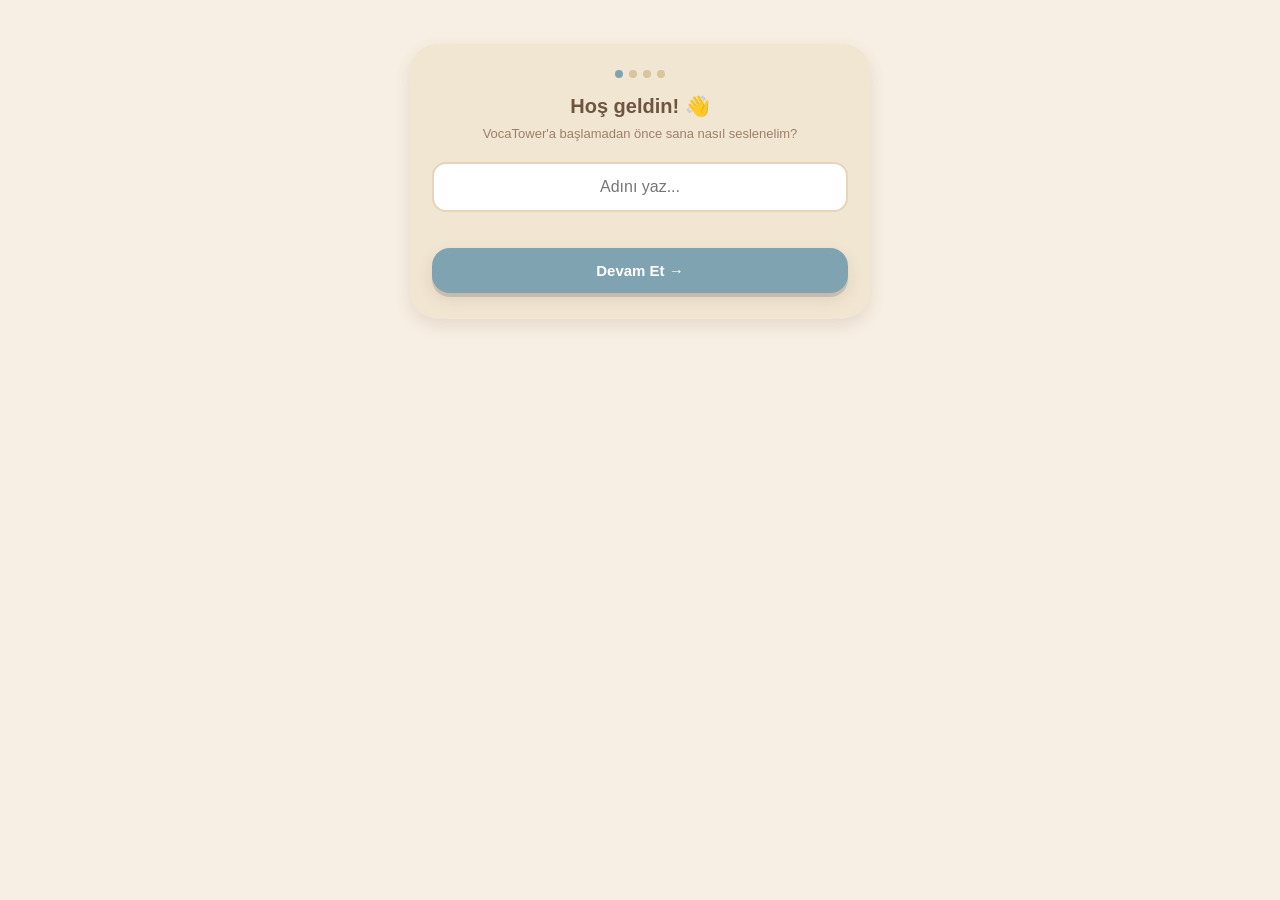
==== commit 48f0f04d: "feat: add selectable mascot system" ====
--- a/game/index.html
+++ b/game/index.html
@@ -64,6 +64,17 @@
   .avatar-opt:hover{transform:scale(1.04);}
   .avatar-opt[aria-checked="true"]{border-color:var(--blue);background:#F3E4C8;box-shadow:0 0 0 3px rgba(74,110,155,.3);}
   .avatar-opt:focus-visible{outline:2.5px solid var(--blue);outline-offset:2px;}
+  .mascot-select-grid{display:grid;grid-template-columns:repeat(3,minmax(0,1fr));gap:10px;margin:14px 0 18px;}
+  .mascot-select-card{min-width:0;min-height:44px;border:2.5px solid #E6D5B8;background:#F1E6D2;border-radius:18px;padding:8px 6px 10px;cursor:pointer;color:var(--ink);font-family:inherit;font-weight:800;transition:border-color .15s,transform .1s,box-shadow .15s;}
+  .mascot-select-card img{display:block;width:100%;height:112px;object-fit:contain;background:transparent;border:0;margin:0 auto 4px;pointer-events:none;}
+  .mascot-select-card:hover{transform:translateY(-2px);}
+  .mascot-select-card[aria-checked="true"]{border-color:var(--blue);background:#F3E4C8;box-shadow:0 0 0 3px rgba(74,110,155,.3);}
+  .mascot-select-card:focus-visible{outline:3px solid var(--blue);outline-offset:2px;}
+  .mascot-settings-action{margin-top:10px;min-height:44px;}
+  @media (max-width:699px){
+    .mascot-select-grid{grid-template-columns:repeat(2,minmax(0,1fr));gap:8px;}
+    .mascot-select-card img{height:96px;}
+  }
   .onb-steps-dots{display:flex;justify-content:center;gap:6px;margin-bottom:16px;}
   .onb-steps-dots span{width:8px;height:8px;border-radius:50%;background:#D9C4A0;}
   .onb-steps-dots span.on{background:var(--blue);}
@@ -504,8 +515,15 @@
     .mascot-host.mascot-modal .mascot-image{height:250px;max-width:min(92vw,320px);}
     .mascot-host.mascot-modal .mascot-bubble{width:min(100%,300px);max-width:300px;}
   }
+  @media (min-width:1024px){
+    .mascot-host:not(.mascot-modal),.mascot-host.mascot-left:not(.mascot-modal){display:inline-flex;width:min(calc(100% - 40px),760px);max-width:760px;margin:20px 0 0;left:50%;transform:translateX(-50%);align-items:center;justify-content:center;gap:22px;}
+    .mascot-host:not(.mascot-modal) .mascot-image{width:auto;height:230px;}
+    .mascot-host:not(.mascot-modal) .mascot-bubble{flex:1 1 280px;width:auto;min-width:280px;max-width:420px;}
+  }
   @media (prefers-reduced-motion:reduce){
     .mascot-image,.mascot-bubble{animation:none;}
+    .mascot-select-card{transition:none;}
+    .mascot-select-card:hover{transform:none;}
   }
 
   /* ---------- YATAY (LANDSCAPE) DÜZEN ---------- */
@@ -626,7 +644,7 @@
   <!-- ============ İLK KURULUM (ONBOARDING / PROFİL AYARLARI) ============ -->
   <div id="onboarding" class="hidden">
     <div class="onb-wrap">
-      <div class="onb-steps-dots"><span id="onbDot1" class="on"></span><span id="onbDot2"></span></div>
+      <div class="onb-steps-dots" id="onbStepDots"><span id="onbDot1" class="on"></span><span id="onbDot2"></span><span id="onbDot3"></span><span id="onbDot4"></span></div>
 
       <div class="onb-step on" id="onbStepName">
         <h1 id="onbNameHeading">Hoş geldin! 👋</h1>
@@ -641,6 +659,7 @@
             <label class="difficulty-option"><input type="radio" name="manualDifficulty" value="hard" onchange="setManualDifficulty(this.value)"><span>Zor<small>Orta ve ileri kelimeler</small></span></label>
           </div>
         </fieldset>
+        <button class="btn ghost mascot-settings-action hidden" id="mascotSettingsAction" type="button" onclick="openMascotSelector('settings')">Maskotu Değiştir</button>
         <button class="btn" onclick="onbGoToAvatar()">Devam Et →</button>
       </div>
 
@@ -649,8 +668,32 @@
         <p class="onb-sub">Sana en çok benzeyeni seç!</p>
         <div class="avatar-grid" id="onbAvatarGrid" role="radiogroup" aria-label="Avatar seçimi"></div>
         <div class="onb-error" id="onbAvatarError"></div>
-        <button class="btn" onclick="onbConfirm()" id="onbConfirmBtn">Kuleme Başla 🏗️</button>
+        <button class="btn" onclick="onbGoToDifficulty()" id="onbConfirmBtn">Devam Et →</button>
         <button class="btn ghost" onclick="onbBackToName()">← Geri</button>
+      </div>
+
+      <div class="onb-step" id="onbStepDifficulty">
+        <h1>Zorluk Seviyeni Seç</h1>
+        <p class="onb-sub">Sana uygun başlangıç seviyesini seç.</p>
+        <fieldset class="difficulty-setting">
+          <legend>Zorluk Seviyesi</legend>
+          <div class="difficulty-options">
+            <label class="difficulty-option"><input type="radio" name="onboardingDifficulty" value="easy"><span>Kolay<small>Temel kelimeler</small></span></label>
+            <label class="difficulty-option"><input type="radio" name="onboardingDifficulty" value="normal"><span>Normal<small>Temel ve orta kelimeler</small></span></label>
+            <label class="difficulty-option"><input type="radio" name="onboardingDifficulty" value="hard"><span>Zor<small>Orta ve ileri kelimeler</small></span></label>
+          </div>
+        </fieldset>
+        <button class="btn" type="button" onclick="onbGoToMascot()">Devam Et →</button>
+        <button class="btn ghost" type="button" onclick="onbBackToAvatar()">← Geri</button>
+      </div>
+
+      <div class="onb-step" id="onbStepMascot">
+        <h1>Yol Arkadaşını Seç</h1>
+        <p class="onb-sub">Oyun boyunca sana eşlik edecek maskotu seç.</p>
+        <div class="mascot-select-grid" id="mascotSelectGrid" role="radiogroup" aria-label="Maskot seçimi"></div>
+        <div class="onb-error" id="mascotSelectError"></div>
+        <button class="btn" id="mascotSelectConfirm" type="button" onclick="confirmMascotSelection()" disabled>Devam Et</button>
+        <button class="btn ghost" id="mascotSelectBack" type="button" onclick="closeMascotSelector()">← Geri</button>
       </div>
     </div>
   </div>
@@ -1259,6 +1302,30 @@
 }
 
 /* ================= ORTAK MASKOT SİSTEMİ ================= */
+var MASCOT_CONFIG = Object.freeze({
+  buddy:Object.freeze({name:'Buddy',idle:'../assets/images/ui/mascots/buddy/buddy_idle.webp',encourage:'../assets/images/ui/mascots/buddy/buddy_encourage.webp',celebrate:'../assets/images/ui/mascots/buddy/buddy_celebrate.webp'}),
+  luna:Object.freeze({name:'Luna',idle:'../assets/images/ui/mascots/luna/luna_idle.webp',encourage:'../assets/images/ui/mascots/luna/luna_encourage.webp',celebrate:'../assets/images/ui/mascots/luna/luna_celebrate.webp'}),
+  pip:Object.freeze({name:'Pip',idle:'../assets/images/ui/mascots/pip/pip_idle.webp',encourage:'../assets/images/ui/mascots/pip/pip_encourage.webp',celebrate:'../assets/images/ui/mascots/pip/pip_celebrate.webp'}),
+  milo:Object.freeze({name:'Milo',idle:'../assets/images/ui/mascots/milo/milo_idle.webp',encourage:'../assets/images/ui/mascots/milo/milo_encourage.webp',celebrate:'../assets/images/ui/mascots/milo/milo_celebrate.webp'}),
+  nova:Object.freeze({name:'Nova',idle:'../assets/images/ui/mascots/nova/nova_idle.webp',encourage:'../assets/images/ui/mascots/nova/nova_encourage.webp',celebrate:'../assets/images/ui/mascots/nova/nova_celebrate.webp'}),
+  peru:Object.freeze({name:'Peru',idle:'../assets/images/ui/mascots/peru/peru_idle.webp',encourage:'../assets/images/ui/mascots/peru/peru_encourage.webp',celebrate:'../assets/images/ui/mascots/peru/peru_celebrate.webp'})
+});
+function getSelectedMascotId(){
+  var profile=window.getProfile ? window.getProfile() : null;
+  return profile && Object.prototype.hasOwnProperty.call(MASCOT_CONFIG,profile.mascotId) ? profile.mascotId : 'pip';
+}
+function getSelectedMascot(){ return MASCOT_CONFIG[getSelectedMascotId()]; }
+function getMascotAsset(pose){
+  var mascot=getSelectedMascot();
+  return mascot[pose] || mascot.idle;
+}
+function setSelectedMascot(id){
+  if(!Object.prototype.hasOwnProperty.call(MASCOT_CONFIG,id)) return false;
+  var profile=window.getProfile ? window.getProfile() : null;
+  if(!profile || typeof profile!=='object') return false;
+  var updated=Object.assign({},profile,{mascotId:id});
+  return window.safeSet(window.STORAGE_KEYS.profile,updated);
+}
 var mascotState = {
   visible:false,
   image:'',
@@ -1290,6 +1357,7 @@
   host.classList.toggle('mascot-modal',mascotState.modal);
   host.classList.toggle('hidden',!mascotState.visible);
   host.setAttribute('role',mascotState.modal?'dialog':'region');
+  host.setAttribute('aria-label',getSelectedMascot().name+' oyun yardımcısı');
   if(mascotState.modal) host.setAttribute('aria-modal','true');
   else host.removeAttribute('aria-modal');
   text.textContent=mascotState.text;
@@ -1301,6 +1369,11 @@
 }
 function updateMascot(options){
   options=options || {};
+  if(options.pose){
+    var selectedMascot=getSelectedMascot();
+    mascotState.image=getMascotAsset(options.pose);
+    mascotState.imageAlt=selectedMascot.name;
+  }
   if(Object.prototype.hasOwnProperty.call(options,'image')) mascotState.image=String(options.image || '');
   if(Object.prototype.hasOwnProperty.call(options,'imageAlt')) mascotState.imageAlt=String(options.imageAlt || '');
   if(Object.prototype.hasOwnProperty.call(options,'text')) mascotState.text=String(options.text || '');
@@ -1369,6 +1442,14 @@
 
 /* ================= PROFİL: İLK KURULUM & AYARLAR ================= */
 var onbEditingExisting = false;
+var onbDraft = {username:'',avatarId:''};
+var mascotSelectorContext = 'onboarding';
+function setOnboardingStep(stepNumber){
+  ['Name','Avatar','Difficulty','Mascot'].forEach(function(name,index){
+    document.getElementById('onbStep'+name).classList.toggle('on',index===stepNumber-1);
+    document.getElementById('onbDot'+(index+1)).classList.toggle('on',index===stepNumber-1);
+  });
+}
 function buildAvatarGrid(containerId, selectedId, onSelect){
   var grid = document.getElementById(containerId);
   grid.innerHTML = '';
@@ -1406,28 +1487,115 @@
   var err = document.getElementById('onbNameError');
   if(!v.ok){ err.textContent = v.message; return; }
   err.textContent = '';
-  document.getElementById('onbStepName').classList.remove('on');
-  document.getElementById('onbStepAvatar').classList.add('on');
-  document.getElementById('onbDot1').classList.remove('on');
-  document.getElementById('onbDot2').classList.add('on');
+  onbDraft.username=v.value;
+  setOnboardingStep(2);
   var current = window.getProfile();
   buildAvatarGrid('onbAvatarGrid', (current && current.avatarId) || window.getAvatarList()[0].id, null);
-  document.getElementById('onbConfirmBtn').textContent = onbEditingExisting ? 'Kaydet ✅' : 'Kuleme Başla 🏗️';
+  document.getElementById('onbConfirmBtn').textContent = onbEditingExisting ? 'Kaydet ✅' : 'Devam Et →';
 }
 function onbBackToName(){
-  document.getElementById('onbStepAvatar').classList.remove('on');
-  document.getElementById('onbStepName').classList.add('on');
-  document.getElementById('onbDot2').classList.remove('on');
-  document.getElementById('onbDot1').classList.add('on');
-}
-function onbConfirm(){
-  var username = document.getElementById('onbUsername').value;
+  setOnboardingStep(1);
+}
+function onbGoToDifficulty(){
   var avatarId = document.getElementById('onbAvatarGrid').dataset.selected;
-  var res = window.saveProfile({username:username, avatarId:avatarId});
+  if(!avatarId){ document.getElementById('onbAvatarError').textContent='Lütfen bir avatar seç.'; return; }
+  onbDraft.avatarId=avatarId;
+  if(onbEditingExisting){
+    var existing=window.getProfile();
+    var existingMascot=existing && Object.prototype.hasOwnProperty.call(MASCOT_CONFIG,existing.mascotId) ? existing.mascotId : null;
+    var settingsResult=window.saveProfile({username:onbDraft.username,avatarId:onbDraft.avatarId});
+    if(!settingsResult.ok){ document.getElementById('onbAvatarError').textContent=settingsResult.message; return; }
+    if(existingMascot) setSelectedMascot(existingMascot);
+    onbEditingExisting=false;
+    renderTower();
+    renderModes();
+    show('home');
+    return;
+  }
+  var currentLevel=window.DifficultyEngine && window.DifficultyEngine.getManualLevel ? window.DifficultyEngine.getManualLevel() : 'normal';
+  var difficultyInput=document.querySelector('input[name="onboardingDifficulty"][value="'+currentLevel+'"]');
+  if(difficultyInput) difficultyInput.checked=true;
+  setOnboardingStep(3);
+}
+function onbBackToAvatar(){ setOnboardingStep(2); }
+function onbGoToMascot(){
+  var difficultyInput=document.querySelector('input[name="onboardingDifficulty"]:checked');
+  if(!difficultyInput) return;
+  setManualDifficulty(difficultyInput.value);
+  openMascotSelector('onboarding');
+}
+function buildMascotSelector(selectedId){
+  var grid=document.getElementById('mascotSelectGrid');
+  var confirm=document.getElementById('mascotSelectConfirm');
+  grid.innerHTML='';
+  grid.dataset.selected=Object.prototype.hasOwnProperty.call(MASCOT_CONFIG,selectedId) ? selectedId : '';
+  Object.keys(MASCOT_CONFIG).forEach(function(id){
+    var cfg=MASCOT_CONFIG[id];
+    var card=document.createElement('button');
+    var image=document.createElement('img');
+    var label=document.createElement('span');
+    card.type='button';
+    card.className='mascot-select-card';
+    card.setAttribute('role','radio');
+    card.setAttribute('aria-checked',id===grid.dataset.selected?'true':'false');
+    card.setAttribute('aria-label',cfg.name);
+    image.src=cfg.idle;
+    image.alt=cfg.name;
+    label.textContent=cfg.name;
+    card.appendChild(image);
+    card.appendChild(label);
+    card.onclick=function(){
+      Array.prototype.forEach.call(grid.querySelectorAll('.mascot-select-card'),function(item){item.setAttribute('aria-checked','false');});
+      card.setAttribute('aria-checked','true');
+      grid.dataset.selected=id;
+      confirm.disabled=false;
+      document.getElementById('mascotSelectError').textContent='';
+    };
+    card.addEventListener('keydown',function(e){
+      var cards=Array.prototype.slice.call(grid.querySelectorAll('.mascot-select-card'));
+      var index=cards.indexOf(card);
+      var columns=window.innerWidth>=700?3:2;
+      var next=-1;
+      if(e.key==='ArrowRight') next=index+1;
+      else if(e.key==='ArrowLeft') next=index-1;
+      else if(e.key==='ArrowDown') next=index+columns;
+      else if(e.key==='ArrowUp') next=index-columns;
+      if(next>=0 && next<cards.length){e.preventDefault();cards[next].focus();}
+    });
+    grid.appendChild(card);
+  });
+  confirm.disabled=!grid.dataset.selected;
+  setTimeout(function(){
+    var target=grid.querySelector('[aria-checked="true"]') || grid.querySelector('.mascot-select-card');
+    if(target) target.focus();
+  },0);
+}
+function openMascotSelector(context){
+  mascotSelectorContext=context==='settings'?'settings':'onboarding';
+  setOnboardingStep(4);
+  buildMascotSelector(mascotSelectorContext==='settings'?getSelectedMascotId():'');
+}
+function closeMascotSelector(){
+  if(mascotSelectorContext==='settings') openProfileSettings();
+  else setOnboardingStep(3);
+}
+function confirmMascotSelection(){
+  var selectedId=document.getElementById('mascotSelectGrid').dataset.selected;
+  if(!Object.prototype.hasOwnProperty.call(MASCOT_CONFIG,selectedId)){
+    document.getElementById('mascotSelectError').textContent='Lütfen bir maskot seç.';
+    return;
+  }
+  if(mascotSelectorContext==='settings'){
+    if(!setSelectedMascot(selectedId)){ document.getElementById('mascotSelectError').textContent='Maskot kaydedilemedi.'; return; }
+    openProfileSettings();
+    return;
+  }
+  var res=window.saveProfile({username:onbDraft.username,avatarId:onbDraft.avatarId});
   if(!res.ok){
-    document.getElementById('onbAvatarError').textContent = res.message;
+    document.getElementById('mascotSelectError').textContent=res.message;
     return;
   }
+  if(!setSelectedMascot(selectedId)){ document.getElementById('mascotSelectError').textContent='Maskot kaydedilemedi.'; return; }
   onbEditingExisting = false;
   renderTower();
   show('home');
@@ -1438,6 +1606,8 @@
   document.getElementById('onbNameSub').textContent = editing ? 'İstersen kullanıcı adını değiştirebilirsin.' : 'VocaTower\'a başlamadan önce sana nasıl seslenelim?';
   document.getElementById('onbAvatarHeading').textContent = editing ? 'Avatarını Değiştir 🎨' : 'Avatarını seç 🎨';
   document.getElementById('difficultySetting').classList.toggle('hidden', !editing);
+  document.getElementById('mascotSettingsAction').classList.toggle('hidden',!editing);
+  document.getElementById('onbStepDots').classList.toggle('hidden',editing);
   if(editing) renderManualDifficultySetting();
 }
 function renderManualDifficultySetting(){
@@ -1459,10 +1629,7 @@
   document.getElementById('onbUsername').value = profile ? profile.username : '';
   document.getElementById('onbNameError').textContent = '';
   document.getElementById('onbAvatarError').textContent = '';
-  document.getElementById('onbStepAvatar').classList.remove('on');
-  document.getElementById('onbStepName').classList.add('on');
-  document.getElementById('onbDot2').classList.remove('on');
-  document.getElementById('onbDot1').classList.add('on');
+  setOnboardingStep(1);
   show('onboarding');
 }
 function bootApp(){
@@ -1471,7 +1638,9 @@
   loadProgress();
   if(!window.isOnboarded()){
     onbEditingExisting = false;
+    onbDraft={username:'',avatarId:''};
     setOnboardingCopy(false);
+    setOnboardingStep(1);
     show('onboarding');
   } else {
     renderModes();
@@ -2075,8 +2244,7 @@
       expectedState.mascotHalfwayShown=true;
       showMascot({
         sessionRef:expectedSession,
-        image:'../assets/images/ui/mascots/pip/pip_encourage.webp',
-        imageAlt:'Pip',
+        pose:'encourage',
         text:'Harika gidiyorsun! Devam et!',
         position:'right',
         autoHideMs:4000
@@ -2097,8 +2265,7 @@
   mascotState.inertElement=container;
   showMascot({
     sessionRef:expectedSession,
-    image:'../assets/images/ui/mascots/pip/pip_idle.webp',
-    imageAlt:'Pip',
+    pose:'idle',
     text:config.text,
     position:'right',
     modal:true,
@@ -2260,8 +2427,7 @@
           answeredState.mascotBuildingEncouragementShown=true;
           showMascot({
             sessionRef:answeredSession,
-            image:'../assets/images/ui/mascots/pip/pip_encourage.webp',
-            imageAlt:'Pip',
+            pose:'encourage',
             text:'Harika gidiyorsun! Zirveye az kaldı!',
             position:'right',
             autoHideMs:4000
@@ -2304,8 +2470,7 @@
        session && session.mode==='quiz' && session.done){
       showMascot({
         sessionRef:session,
-        image:'../assets/images/ui/mascots/pip/pip_celebrate.webp',
-        imageAlt:'Pip',
+        pose:'celebrate',
         text:'Muhteşem! Gökdelenleri başarıyla tamamladın!',
         position:'right',
         autoHideMs:5000
@@ -2322,8 +2487,7 @@
        session && session.mode==='quiz' && session.done){
       showMascot({
         sessionRef:session,
-        image:'../assets/images/ui/mascots/pip/pip_celebrate.webp',
-        imageAlt:'Pip',
+        pose:'celebrate',
         text:'Başardın! Harika bir yarıştı!',
         position:'right',
         autoHideMs:5000
@@ -2393,13 +2557,13 @@
             var reward = completeGameSession('listen', {correct:s.correct, total:8, perfect:s.correct===8});
             renderResultScreen({emoji: s.correct>=6?'🎧':'💪', title:'Dinleme Bitti!', detail: s.correct+' / 8 doğru', correct:s.correct, total:8, xpText:'+'+(s.correct*10)+' XP', reward:reward});
             if(lsState===s && window._activeSession===listenSession && listenSession.done){
-              showMascot({sessionRef:listenSession,image:'../assets/images/ui/mascots/pip/pip_celebrate.webp',imageAlt:'Pip',text:'Mükemmel! Dinleme görevini tamamladın!',position:'right',autoHideMs:5000});
+              showMascot({sessionRef:listenSession,pose:'celebrate',text:'Mükemmel! Dinleme görevini tamamladın!',position:'right',autoHideMs:5000});
             }
           } else {
             renderLs(true);
             if(s.i===4 && !s.mascotEncouragementShown){
               s.mascotEncouragementShown=true;
-              showMascot({sessionRef:listenSession,image:'../assets/images/ui/mascots/pip/pip_encourage.webp',imageAlt:'Pip',text:'Harika dinliyorsun! Devam et!',position:'right',autoHideMs:4000});
+              showMascot({sessionRef:listenSession,pose:'encourage',text:'Harika dinliyorsun! Devam et!',position:'right',autoHideMs:4000});
             }
           }
         }
@@ -2478,7 +2642,7 @@
       if(s.done.size===6 && !s.mascotEncouragementShown && memState===s &&
          window._activeSession===memorySession && !memorySession.done){
         s.mascotEncouragementShown=true;
-        showMascot({sessionRef:memorySession,image:'../assets/images/ui/mascots/pip/pip_encourage.webp',imageAlt:'Pip',text:'Harika hatırlıyorsun! Üç çift daha!',position:'right',autoHideMs:4000});
+        showMascot({sessionRef:memorySession,pose:'encourage',text:'Harika hatırlıyorsun! Üç çift daha!',position:'right',autoHideMs:4000});
       }
       if(s.done.size===s.cards.length){
         sfx('win');
@@ -2487,7 +2651,7 @@
           var reward = completeGameSession('memory', {correct:6, total:6, perfect:s.moves===6});
           renderResultScreen({emoji:'🃏', title:'Tüm Çiftleri Buldun!', detail:'6 çift · '+s.moves+' hamlede', correct:6, total:6, xpText:'+60 XP', reward:reward});
           if(memState===s && window._activeSession===memorySession && memorySession.done){
-            showMascot({sessionRef:memorySession,image:'../assets/images/ui/mascots/pip/pip_celebrate.webp',imageAlt:'Pip',text:'Mükemmel! Tüm kartları eşleştirdin!',position:'right',autoHideMs:5000});
+            showMascot({sessionRef:memorySession,pose:'celebrate',text:'Mükemmel! Tüm kartları eşleştirdin!',position:'right',autoHideMs:5000});
           }
         },500);
       }
@@ -2578,13 +2742,13 @@
           var reward = completeGameSession('spelling', {correct:s.correct, total:5, perfect:s.correct===5});
           renderResultScreen({emoji: s.correct>=4?'✍️':'💪', title:'Yazım Arısı Bitti!', detail: s.correct+' / 5 doğru yazım', correct:s.correct, total:5, xpText:'+'+(s.correct*15)+' XP', reward:reward});
           if(spState===s && window._activeSession===spellingSession && spellingSession.done){
-            showMascot({sessionRef:spellingSession,image:'../assets/images/ui/mascots/pip/pip_celebrate.webp',imageAlt:'Pip',text:'Harika! Yazım görevini tamamladın!',position:'right',autoHideMs:5000});
+            showMascot({sessionRef:spellingSession,pose:'celebrate',text:'Harika! Yazım görevini tamamladın!',position:'right',autoHideMs:5000});
           }
         } else {
           renderSp(true);
           if(s.i===3 && !s.mascotEncouragementShown){
             s.mascotEncouragementShown=true;
-            showMascot({sessionRef:spellingSession,image:'../assets/images/ui/mascots/pip/pip_encourage.webp',imageAlt:'Pip',text:'Çok iyi yazıyorsun! Devam et!',position:'right',autoHideMs:4000});
+            showMascot({sessionRef:spellingSession,pose:'encourage',text:'Çok iyi yazıyorsun! Devam et!',position:'right',autoHideMs:4000});
           }
         }
       },1200);
@@ -2698,8 +2862,7 @@
             if(fgState===s && window._activeSession===fillgapSession && fillgapSession.done){
               showMascot({
                 sessionRef:fillgapSession,
-                image:'../assets/images/ui/mascots/pip/pip_celebrate.webp',
-                imageAlt:'Pip',
+                pose:'celebrate',
                 text:'Harika! Tüm boşlukları tamamladın!',
                 position:'right',
                 autoHideMs:5000
@@ -2712,8 +2875,7 @@
               s.mascotEncouragementShown=true;
               showMascot({
                 sessionRef:fillgapSession,
-                image:'../assets/images/ui/mascots/pip/pip_encourage.webp',
-                imageAlt:'Pip',
+                pose:'encourage',
                 text:'Çok iyi gidiyorsun! Devam et!',
                 position:'right',
                 autoHideMs:4000
@@ -2828,8 +2990,7 @@
             if(mdState===s && window._activeSession===mapdetSession && mapdetSession.done){
               showMascot({
                 sessionRef:mapdetSession,
-                image:'../assets/images/ui/mascots/pip/pip_celebrate.webp',
-                imageAlt:'Pip',
+                pose:'celebrate',
                 text:'Muhteşem! Harita görevini tamamladın!',
                 position:'right',
                 autoHideMs:5000
@@ -2842,8 +3003,7 @@
               s.mascotEncouragementShown=true;
               showMascot({
                 sessionRef:mapdetSession,
-                image:'../assets/images/ui/mascots/pip/pip_encourage.webp',
-                imageAlt:'Pip',
+                pose:'encourage',
                 text:'Süpersin! Harita seni bekliyor!',
                 position:'right',
                 autoHideMs:4000
@@ -2993,7 +3153,7 @@
       renderSn(true);
       if(s.i===4 && !s.mascotEncouragementShown){
         s.mascotEncouragementShown=true;
-        showMascot({sessionRef:snakeSession,image:'../assets/images/ui/mascots/pip/pip_encourage.webp',imageAlt:'Pip',text:'Süpersin! Yılanı büyütmeye devam!',position:'right',autoHideMs:4000});
+        showMascot({sessionRef:snakeSession,pose:'encourage',text:'Süpersin! Yılanı büyütmeye devam!',position:'right',autoHideMs:4000});
       }
     },1000);
   } else {
@@ -3009,7 +3169,7 @@
       renderSn(true);
       if(s.i===4 && !s.mascotEncouragementShown){
         s.mascotEncouragementShown=true;
-        showMascot({sessionRef:snakeSession,image:'../assets/images/ui/mascots/pip/pip_encourage.webp',imageAlt:'Pip',text:'Süpersin! Yılanı büyütmeye devam!',position:'right',autoHideMs:4000});
+        showMascot({sessionRef:snakeSession,pose:'encourage',text:'Süpersin! Yılanı büyütmeye devam!',position:'right',autoHideMs:4000});
       }
     },1400);
   }
@@ -3022,7 +3182,7 @@
   var reward = completeGameSession('snake', {correct:s.correct, total:8, perfect:s.correct===8});
   renderResultScreen({emoji: s.correct>=6?'🐍':'💪', title:'Yılan Tamamlandı!', detail: s.correct+' / 8 doğru · Zincir: '+s.used.join(' → '), correct:s.correct, total:8, xpText:'+'+(s.correct*10)+' XP', reward:reward});
   if(snState===s && window._activeSession===session && session.done){
-    showMascot({sessionRef:session,image:'../assets/images/ui/mascots/pip/pip_celebrate.webp',imageAlt:'Pip',text:'Muhteşem! Kelime Yılanı tamamlandı!',position:'right',autoHideMs:5000});
+    showMascot({sessionRef:session,pose:'celebrate',text:'Muhteşem! Kelime Yılanı tamamlandı!',position:'right',autoHideMs:5000});
   }
 }
 
@@ -3068,7 +3228,7 @@
      expectedSession.done || expectedState.over || expectedState.mascotEncouragementShown ||
      (expectedState.me<50 && expectedState.foe<50)) return;
   expectedState.mascotEncouragementShown=true;
-  showMascot({sessionRef:expectedSession,image:'../assets/images/ui/mascots/pip/pip_encourage.webp',imageAlt:'Pip',text:'Yarış çok yakın! Hızını koru!',position:'right',autoHideMs:4000});
+  showMascot({sessionRef:expectedSession,pose:'encourage',text:'Yarış çok yakın! Hızını koru!',position:'right',autoHideMs:4000});
 }
 function updateRockets(){
   var lane=document.querySelector('.lane');
@@ -3129,7 +3289,7 @@
     xpText:'+'+(s.correct*10)+' XP', reward:reward
   });
   if(rkState===s && window._activeSession===session && session.done){
-    showMascot({sessionRef:session,image:'../assets/images/ui/mascots/pip/pip_celebrate.webp',imageAlt:'Pip',text:won?'Muhteşem! Roket yarışını kazandın!':'Harika mücadele! Bir sonraki yarış senin!',position:'right',autoHideMs:5000});
+    showMascot({sessionRef:session,pose:'celebrate',text:won?'Muhteşem! Roket yarışını kazandın!':'Harika mücadele! Bir sonraki yarış senin!',position:'right',autoHideMs:5000});
   }
 }
 
@@ -3337,7 +3497,7 @@
       if(s.correctWords>=Math.ceil(s.totalSlots/2) && !s.mascotEncouragementShown &&
          cwState===s && window._activeSession===crosswordSession && !crosswordSession.done){
         s.mascotEncouragementShown=true;
-        showMascot({sessionRef:crosswordSession,image:'../assets/images/ui/mascots/pip/pip_encourage.webp',imageAlt:'Pip',text:'Süpersin! Bulmacanın yarısını çözdün!',position:'right',autoHideMs:4000});
+        showMascot({sessionRef:crosswordSession,pose:'encourage',text:'Süpersin! Bulmacanın yarısını çözdün!',position:'right',autoHideMs:4000});
       }
       if(s.done.length===puz.slots.length){
         sfx('win');
@@ -3348,7 +3508,7 @@
             var reward = completeGameSession('crossword', {correct:s.correctWords, total:s.totalSlots, perfect:s.correctWords===s.totalSlots});
             renderResultScreen({emoji:'🧩', title:'Tüm Bulmacalar Çözüldü!', detail: s.correctWords+' kelime yerleştirdin', correct:s.correctWords, total:s.totalSlots, xpText:'+'+(s.correctWords*15)+' XP', reward:reward});
             if(cwState===s && window._activeSession===crosswordSession && crosswordSession.done){
-              showMascot({sessionRef:crosswordSession,image:'../assets/images/ui/mascots/pip/pip_celebrate.webp',imageAlt:'Pip',text:'Harika! Çapraz bulmacayı tamamladın!',position:'right',autoHideMs:5000});
+              showMascot({sessionRef:crosswordSession,pose:'celebrate',text:'Harika! Çapraz bulmacayı tamamladın!',position:'right',autoHideMs:5000});
             }
           } else { s.bankCache={}; cwLoad(); }
         },1000);
@@ -3476,8 +3636,7 @@
     s.mascotEncouragementShown=true;
     showMascot({
       sessionRef:storySession,
-      image:'../assets/images/ui/mascots/pip/pip_encourage.webp',
-      imageAlt:'Pip',
+      pose:'encourage',
       text:'Hikâyeyi çok iyi takip ettin! Şimdi sorular zamanı!',
       position:'right',
       autoHideMs:4000
@@ -3520,8 +3679,7 @@
             if(stState===s && window._activeSession===storySession && storySession.done){
               showMascot({
                 sessionRef:storySession,
-                image:'../assets/images/ui/mascots/pip/pip_celebrate.webp',
-                imageAlt:'Pip',
+                pose:'celebrate',
                 text:'Harika! Hikâyeyi başarıyla tamamladın!',
                 position:'right',
                 autoHideMs:5000
@@ -3613,13 +3771,13 @@
           var reward = completeGameSession('scramble', {correct:s.correct, total:5, perfect:s.correct===5});
           renderResultScreen({emoji:'🪐', title:'Bulmacalar Bitti!', detail: s.correct+' / 5 kelime çözdün', correct:s.correct, total:5, xpText:'+'+(s.correct*15)+' XP', reward:reward});
           if(scState===s && window._activeSession===scrambleSession && scrambleSession.done){
-            showMascot({sessionRef:scrambleSession,image:'../assets/images/ui/mascots/pip/pip_celebrate.webp',imageAlt:'Pip',text:'Mükemmel! Tüm kelimeleri çözdün!',position:'right',autoHideMs:5000});
+            showMascot({sessionRef:scrambleSession,pose:'celebrate',text:'Mükemmel! Tüm kelimeleri çözdün!',position:'right',autoHideMs:5000});
           }
         } else {
           scNext();
           if(s.round===4 && !s.mascotEncouragementShown){
             s.mascotEncouragementShown=true;
-            showMascot({sessionRef:scrambleSession,image:'../assets/images/ui/mascots/pip/pip_encourage.webp',imageAlt:'Pip',text:'Harika gidiyorsun! Kelimeyi bulmaya devam!',position:'right',autoHideMs:4000});
+            showMascot({sessionRef:scrambleSession,pose:'encourage',text:'Harika gidiyorsun! Kelimeyi bulmaya devam!',position:'right',autoHideMs:4000});
           }
         }
       },1300);
@@ -3706,13 +3864,13 @@
           var reward = completeGameSession('piano', {correct:s.correct, total:3, perfect:s.correct===3});
           renderResultScreen({emoji:'🎹', title:'Konser Bitti!', detail: s.correct+' kelimeyi notalarla çaldın', correct:s.correct, total:3, xpText:'+'+(s.correct*20)+' XP', reward:reward});
           if(pnState===s && window._activeSession===pianoSession && pianoSession.done){
-            showMascot({sessionRef:pianoSession,image:'../assets/images/ui/mascots/pip/pip_celebrate.webp',imageAlt:'Pip',text:'Muhteşem! Tüm nota kelimelerini tamamladın!',position:'right',autoHideMs:5000});
+            showMascot({sessionRef:pianoSession,pose:'celebrate',text:'Muhteşem! Tüm nota kelimelerini tamamladın!',position:'right',autoHideMs:5000});
           }
         } else {
           pnNext();
           if(s.round===3 && !s.mascotEncouragementShown){
             s.mascotEncouragementShown=true;
-            showMascot({sessionRef:pianoSession,image:'../assets/images/ui/mascots/pip/pip_encourage.webp',imageAlt:'Pip',text:'Harika çalıyorsun! Son kelimeye geçelim!',position:'right',autoHideMs:4000});
+            showMascot({sessionRef:pianoSession,pose:'encourage',text:'Harika çalıyorsun! Son kelimeye geçelim!',position:'right',autoHideMs:4000});
           }
         }
       },delay);
@@ -3814,8 +3972,7 @@
         if(rvState===s && window._activeSession===reviewSession && reviewSession.done){
           showMascot({
             sessionRef:reviewSession,
-            image:'../assets/images/ui/mascots/pip/pip_celebrate.webp',
-            imageAlt:'Pip',
+            pose:'celebrate',
             text:'Muhteşem! Kelimelerini güçlendirdin!',
             position:'right',
             autoHideMs:5000
@@ -3828,8 +3985,7 @@
           s.mascotEncouragementShown=true;
           showMascot({
             sessionRef:reviewSession,
-            image:'../assets/images/ui/mascots/pip/pip_encourage.webp',
-            imageAlt:'Pip',
+            pose:'encourage',
             text:'Harika hatırlıyorsun! Devam et!',
             position:'right',
             autoHideMs:4000
@@ -4188,8 +4344,7 @@
     s.mascotEncouragementShown=true;
     showMascot({
       sessionRef:session,
-      image:'../assets/images/ui/mascots/pip/pip_encourage.webp',
-      imageAlt:'Pip',
+      pose:'encourage',
       text:'Süpersin! Cümlelerin giderek güçleniyor!',
       position:'right',
       autoHideMs:4000
@@ -4222,8 +4377,7 @@
   if(sbState===s && window._activeSession===session && session.done){
     showMascot({
       sessionRef:session,
-      image:'../assets/images/ui/mascots/pip/pip_celebrate.webp',
-      imageAlt:'Pip',
+      pose:'celebrate',
       text:'Mükemmel! Cümleleri başarıyla tamamladın!',
       position:'right',
       autoHideMs:5000
